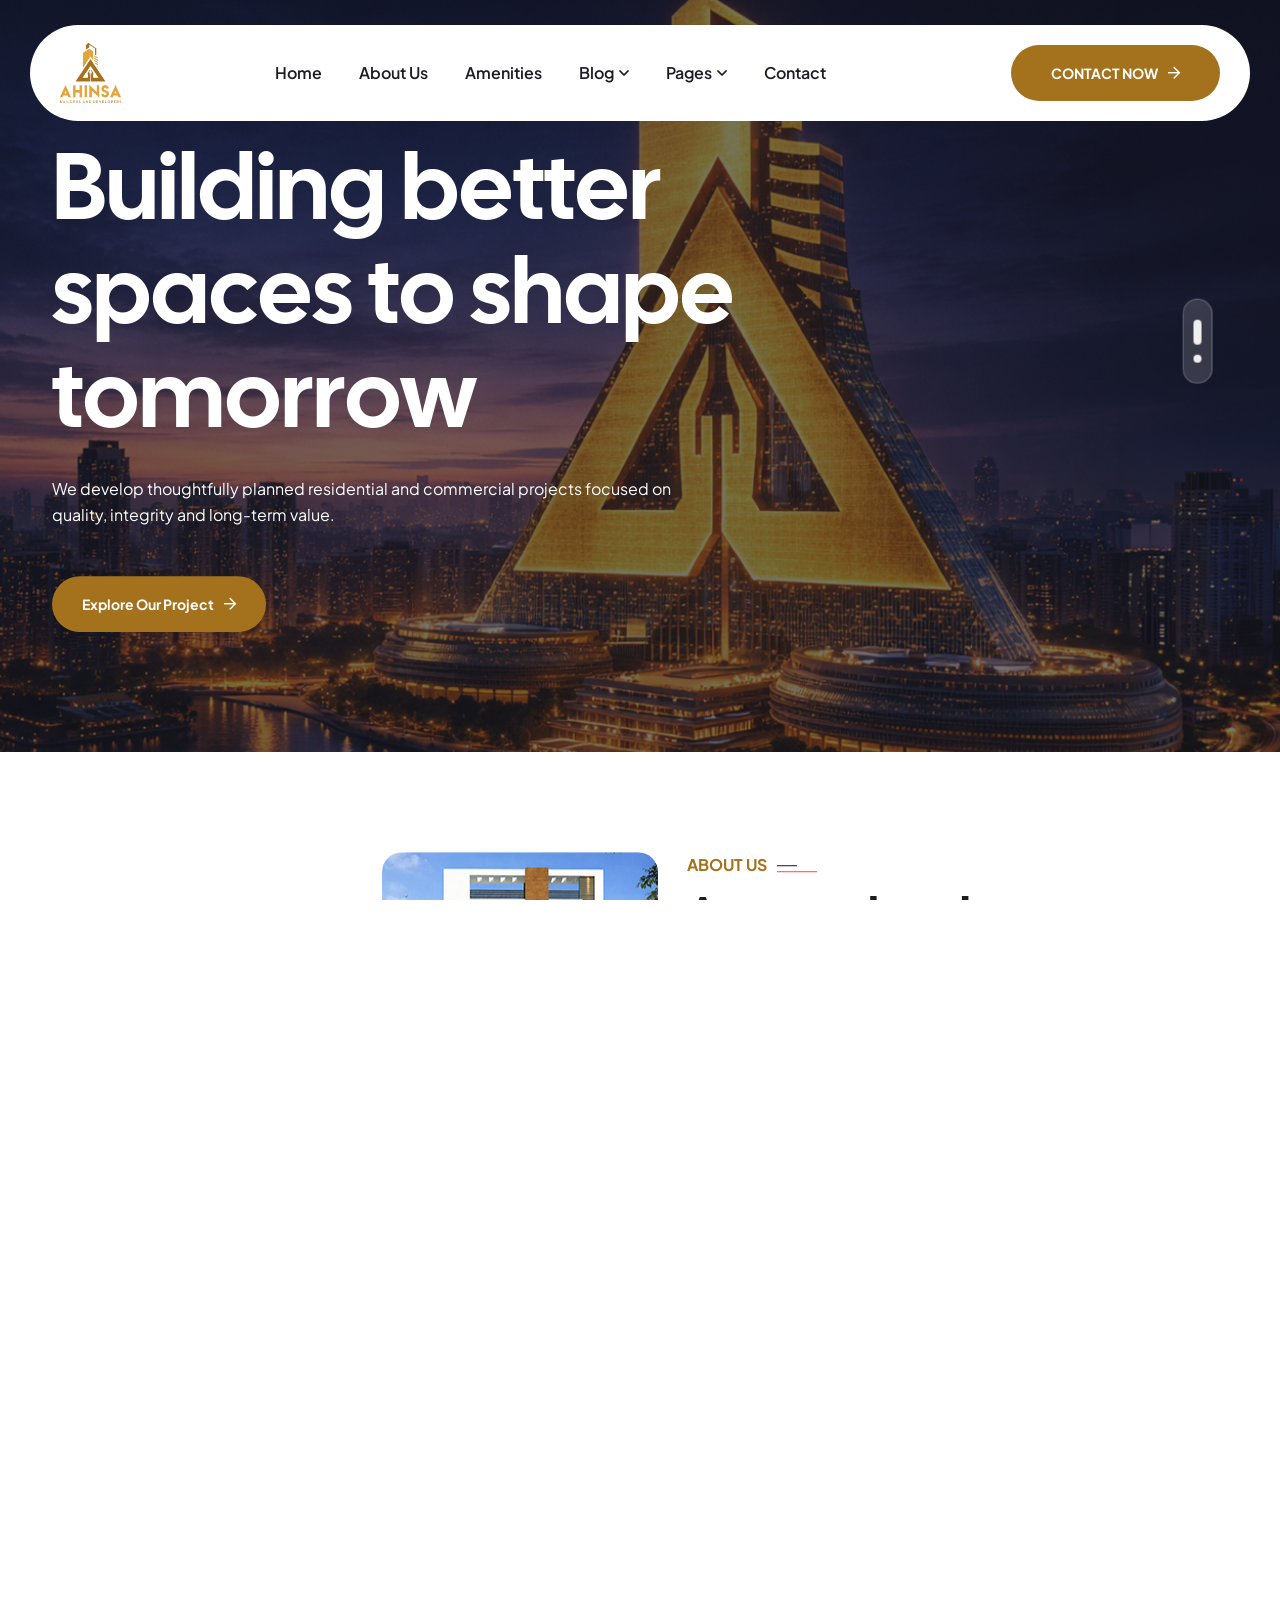
==== index.html @ d791dd1f "about page done also footer is replaced in other pages" ====
<!DOCTYPE html>
<html lang="zxx">

<head>
    <!--====== Required meta tags ======-->
    <meta charset="utf-8">
    <meta http-equiv="x-ua-compatible" content="ie=edge">
    <meta name="description" content="AI, Agency, Technology">
    <meta name="viewport" content="width=device-width, initial-scale=1, shrink-to-fit=no">
    <!--====== Title ======-->
    <title>Ahinsa -</title>
    <!--====== Favicon Icon ======-->
    <link rel="shortcut icon" href="assets/images/logo/Ahinsa-logo.png" type="image/png">
    <!--====== Google Fonts ======-->
    <link
        href="https://fonts.googleapis.com/css2?family=Cal+Sans&amp;family=Plus+Jakarta+Sans:ital,wght@0,200..800;1,200..800&amp;display=swap"
        rel="stylesheet">
    <!--====== Foc:\Users\kamble\Desktop\Rahul\Coding\My\march26\RealEstate_2\nayonacademy.com\html\renvia-html\about.htmlntAwesome css ======-->
    <link rel="stylesheet" href="assets/fonts/fontawesome/css/all.min.css">
    <!--====== Bootstrap css ======-->
    <link rel="stylesheet" href="assets/css/plugins/bootstrap.min.css">
    <!--====== Slick-popup css ======-->
    <link rel="stylesheet" href="assets/css/plugins/slick.css">
    <!--====== Magnific-popup css ======-->
    <link rel="stylesheet" href="assets/css/plugins/magnific-popup.css">
    <!--====== Aos css ======-->
    <link rel="stylesheet" href="assets/css/plugins/aos.css">
    <!--====== Default css ======-->
    <link rel="stylesheet" href="assets/css/spacings.css">
    <!--====== Default css ======-->
    <link rel="stylesheet" href="assets/css/style.css">
</head>

<body>
    <!--====== Start Preloader ======-->
    <div class="preloader">
        <div class="loading-wrapper">
            <div class="loading"></div>
            <div id="loading-icon"><img src="assets/images/logo/Ahinsa-logo.png" alt="loader"></div>
        </div>
    </div><!--====== End Preloader ======-->
    <!--====== Renvia Offcanvas Panel - known as right side panel ======-->
    <div class="renvia-offcanvas-panel d-none">
        <div class="offcanvas-panel-inner">
            <div class="panel-header d-flex justify-content-between align-items-center">
                <a href="index-2.html" class="brand-logo"><img src="assets/images/innerpage/logo/logo-main.png"
                        alt="Brand Logo"></a>
                <div class="panel-close-btn"><i class="far fa-times"></i></div>
            </div>
            <div class="offcanvas-body">
                <!-- Panel Box -->
                <div class="panel-box mb-40">
                    <h4 class="panel-widget-title mb-10">Who Ahinsa Agency?</h4>
                    <p>We turn your dream vacations into unforgettable realities. Whether you're seeking a relaxing
                        beach escape, a thrilling adventure</p>
                </div>
                <!-- Panel Box -->
                <div class="panel-box mb-40">
                    <h4 class="panel-widget-title mb-20">Popular Rent</h4>
                    <!-- Renvia Project Item -->
                    <div class="renvia-project-item mb-20">
                        <div class="project-thumbnail">
                            <img src="assets/images/offcanvas/project-img1.jpg" alt="tour image">
                            <div class="hover-content">
                                <div class="project-content">
                                    <span class="location"><i class="far fa-map-marker-alt"></i>New York, NY</span>
                                    <h4 class="title"><a href="project-details.html">Apartment Building</a></h4>
                                </div>
                            </div>
                        </div>
                    </div>
                    <!-- Renvia Project Item -->
                    <div class="renvia-project-item">
                        <div class="project-thumbnail">
                            <img src="assets/images/offcanvas/project-img2.jpg" alt="tour image">
                            <div class="hover-content">
                                <div class="project-content">
                                    <span class="location"><i class="far fa-map-marker-alt"></i>New York, NY</span>
                                    <h4 class="title"><a href="project-details.html">Commercial Space</a></h4>
                                </div>
                            </div>
                        </div>
                    </div>
                </div>
            </div>
            <!-- Panel Box -->
            <div class="panel-box">
                <h4>Newsletter</h4>
                <p class="mb-15">Get every travel news update</p>
                <form autocomplete="off">
                    <div class="form-group">
                        <input type="text" class="form_control" placeholder="Email address" name="search">
                        <button class="theme-btn style-one">Subscribe</button>
                    </div>
                </form>
            </div>
        </div>
    </div>
    <!--====== Start Overlay ======-->
    <div class="offcanvas__overlay"></div>
    <!--=== Start  Header Area  ===-->
    <header class="header-area header-one">
        <!--====  Header Navigation  ===-->
        <div class="container-fluid">
            <div class="header-navigation">
                <!--====  Primary Menu  ===-->
                <div class="primary-menu">
                    <!--====  Site Branding  ===-->
                    <div class="site-branding">
                        <a href="#" class="brand-logo"><img src="assets/images/logo/Ahinsa-logo.png" height="60px"
                                alt="Brand Logo"></a>
                    </div>
                    <!--=== Main Menu ===-->
                    <div class="theme-nav-menu">
                        <!--=== Menu Top ===-->
                        <div class="theme-menu-top d-block d-xl-none">
                            <div class="site-branding">
                                <a href="#" class="brand-logo"><img src="assets/images/logo/Ahinsa-logo.png"
                                        height="60px" alt="Brand Logo"></a>
                            </div>
                        </div>
                        <!--=== Main Menu ===-->
                        <nav class="main-menu">
                            <ul>
                                <li class="menu-item has-children"><a href="#">Home</a>
                                </li>
                                <li class="menu-item"><a href="about.html">About Us</a></li>
                                <li class="menu-item has-children"><a href="#">Amenities</a>
                                    <!-- <ul class="sub-menu">
                                        <li><a href="services.html">Our Services</a></li>
                                        <li><a href="service-details.html">Service Details</a></li>
                                    </ul> -->
                                </li>
                                <li class="menu-item has-children"><a href="#">Blog</a>
                                    <ul class="sub-menu">
                                        <li><a href="projects.html">Our Projects</a></li>
                                        <li><a href="project-details.html">Project Details</a></li>
                                    </ul>
                                </li>
                                <li class="menu-item has-children"><a href="#">Pages</a>
                                    <ul class="sub-menu">
                                        <li><a href="team.html">Our Team</a></li>
                                        <li><a href="team-details.html">Team Details</a></li>
                                        <li><a href="pricing.html">Pricing</a></li>
                                        <li><a href="faq.html">Faqs</a></li>
                                        <li><a href="404.html">404</a></li>
                                    </ul>
                                </li>
                                <li class="menu-item"><a href="contact.html">Contact</a></li>
                            </ul>
                        </nav>
                        <!--=== Nav Button ===-->
                        <div class="theme-nav-button mt-20 d-block d-md-none">
                            <a href="contact.html" class="theme-btn
                                 style-one">Contact now<i class="far fa-arrow-right"></i></a>
                        </div>
                        <!--===  Menu Bottom ===-->
                        <div class="theme-menu-bottom mt-50 d-block d-xl-none">
                            <h5>Follow Us</h5>
                            <ul class="social-link">
                                <li><a href="#"><i class="fab fa-facebook-f"></i></a></li>
                                <li><a href="#"><i class="fab fa-twitter"></i></a></li>
                                <li><a href="#"><i class="fab fa-linkedin-in"></i></a></li>
                                <li><a href="#"><i class="fab fa-youtube"></i></a></li>
                            </ul>
                        </div>
                    </div>
                    <!--=== Header Nav Right ===-->
                    <div class="nav-right-item">
                        <div class="nav-button d-none d-md-block">
                            <a href="contact.html" class="theme-btn style-one text-uppercase">Contact Now<i
                                    class="far fa-arrow-right"></i></a>
                        </div>
                        <div class="offcanvas-toggle d-none">
                            <i class="fas fa-th"></i>
                        </div>
                        <div class="navbar-toggler">
                            <span></span>
                            <span></span>
                            <span></span>
                        </div>
                    </div>
                </div>
            </div>
        </div>
    </header><!--=== End  Header Area  ===-->
    <!--======  Smooth Wrapper  ======-->
    <div id="smooth-wrapper">
        <div id="smooth-content">
            <main>
                <!--======  Start Hero Section  ======-->
                <section class="renvia-hero_one">
                    <div class="hero-dots"></div>
                    <div class="hero-slider">
                        <!-- Single Slider -->
                        <div class="single-slider">
                            <div class="image-layer bg_cover" data-src="assets/images/h1.jpeg"></div>
                            <div class="container">
                                <div class="row">
                                    <div class="col-xl-8 col-lg-10">
                                        <!-- Hero Content -->
                                        <div class="hero-content">
                                            <!-- <span class="tag-line d-none" data-aos="fade-down" data-aos-duration="2000">rehomes housing development</span> -->
                                            <h1 class="text-anm">Building better spaces to
                                                shape tomorrow</h1>
                                            <p class="mb-5 pb-0" data-aos="fade-up" data-aos-duration="2200">We develop
                                                thoughtfully planned residential and
                                                commercial projects focused on quality, integrity and long-term value.
                                            </p>
                                            <div class="renvia-button" data-aos="fade-up" data-aos-duration="2400">
                                                <a href="#" class="theme-btn style-one">Explore Our Project<i
                                                        class="far fa-arrow-right"></i></a>
                                            </div>

                                        </div>
                                    </div>
                                </div>
                            </div>
                        </div>
                        <!-- Single Slider -->
                        <div class="single-slider">
                            <div class="image-layer bg_cover" data-src="assets/images/h2.jpeg"></div>
                            <div class="container">
                                <div class="row">
                                    <div class="col-xl-8 col-lg-10">
                                        <!-- Hero Content -->
                                        <div class="hero-content">
                                            <!-- <span class="tag-line d-none" data-aos="fade-down" data-aos-duration="2000">rehomes housing development</span> -->
                                            <h1 class="text-anm">A New Landmark Rising In Kharghar</h1>
                                            <p class="mb-5 pb-0" data-aos="fade-up" data-aos-duration="2200">Ahinsa
                                                Group presents an upcoming residential development combining modern
                                                design, convenience, and future-ready urban living.</p>
                                            <div class="renvia-button" data-aos="fade-up" data-aos-duration="2400">
                                                <a href="#" class="theme-btn style-one">View All
                                                    Services<i class="far fa-arrow-right"></i></a>
                                            </div>
                                        </div>
                                    </div>
                                </div>
                            </div>
                        </div>
                    </div>
                </section><!--======  End Hero Section  ======-->
                <!--======  Start About Section  ======-->
                <section class="renvia-about_one pt-100 pb-120">
                    <div class="shape"><img src="assets/images/home-one/about/shape.png" alt="shape"></div>
                    <div class="container">
                        <div class="row justify-content-center">
                            <div class="col-xl-6 col-lg-8 col-md-11">
                                <!-- Renvia Image Box -->
                                <div class="renvia-image-box" data-aos="fade-up" data-aos-duration="1000">
                                    <div class="renvia-image image_one">
                                        <img src="assets/images/Section-2-Image-1.jpeg" alt="about image">
                                    </div>
                                    <div class="renvia-image image_two">
                                        <img src="assets/images/Section-2-Image-2.jpeg" alt="about image">
                                    </div>
                                    <div class="renvia-image image_three">
                                        <img src="assets/images/logo/experience-img.png" alt="about image">
                                    </div>
                                    <div class="renvia-ratings-box">
                                        <div class="content">
                                            <h2>4.9</h2>
                                            <div class="renvia-avatar-box">
                                                <div class="avatar-list">
                                                    <ul>
                                                        <li><img src="assets/images/home-one/gallery/avatar-img1.png"
                                                                alt="avatar image"></li>
                                                        <li><img src="assets/images/home-one/gallery/avatar-img2.png"
                                                                alt="avatar image"></li>
                                                        <li><img src="assets/images/home-one/gallery/avatar-img3.png"
                                                                alt="avatar image"></li>
                                                        <li><img src="assets/images/home-one/gallery/avatar-img4.png"
                                                                alt="avatar image"></li>
                                                    </ul>
                                                </div>
                                            </div>
                                            <div class="text">
                                                <div class="ratings">
                                                    <i class="fas fa-star"></i>
                                                    <i class="fas fa-star"></i>
                                                    <i class="fas fa-star"></i>
                                                    <i class="fas fa-star"></i>
                                                    <i class="fas fa-star"></i>
                                                </div>
                                                <h6>2k+ satisfied customers</h6>
                                            </div>
                                        </div>
                                    </div>
                                </div>
                            </div>
                            <div class="col-xl-6 col-lg-8 col-md-11">
                                <!-- Renvia Content Box -->
                                <div class="renvia-content-box mt-5 mt-xl-0">
                                    <div class="section-title">
                                        <span class="sub-title" data-aos="fade-down" data-aos-duration="1000">About
                                            Us<img src="assets/images/line2.png" alt="line"></span>
                                        <h2 class="text-anm">A trusted real estate developer
                                            delivering long-term value</h2>
                                    </div>
                                    <p data-aos="fade-up" data-aos-duration="1000">With experience across multiple
                                        regions, we focus on
                                        quality construction, transparent practices, and creating spaces
                                        that support everyday living and long-term growth.</p>
                                    <div class="renvia-features-list">
                                        <div class="row">
                                            <div class="col-md-6">
                                                <div class="renvia-iconic-left-box style-one mb-30" data-aos="fade-up"
                                                    data-aos-duration="1000">
                                                    <div class="icon">
                                                        <img src="assets/images/home-one/icon/icon1.png" alt="icon">
                                                    </div>
                                                    <div class="content">
                                                        <h5>Multi-City Project
                                                            Experience</h5>
                                                    </div>
                                                </div>
                                            </div>
                                            <div class="col-md-6">
                                                <div class="renvia-iconic-left-box style-one mb-30" data-aos="fade-up"
                                                    data-aos-duration="1200">
                                                    <div class="icon">
                                                        <img src="assets/images/home-one/icon/icon2.png" alt="icon">
                                                    </div>
                                                    <div class="content">
                                                        <h5>Trusted Development
                                                            Team</h5>
                                                    </div>
                                                </div>
                                            </div>
                                        </div>
                                    </div>
                                    <ul class="check-list style-one" data-aos="fade-up" data-aos-duration="1400">
                                        <li><img src="assets/images/home-one/gallery/icon.png" alt="icon">Expertise
                                            across residential and commercial developments</li>
                                        <li><img src="assets/images/home-one/gallery/icon.png" alt="icon">Strong track
                                            record in government and affordable housing projects</li>
                                    </ul>
                                    <h6 data-aos="fade-up" data-aos-duration="1500">We specialize in responsible
                                        development, disciplined execution,
                                        and timely project delivery.</h6>
                                    <div class="renvia-button" data-aos="fade-up" data-aos-duration="1600">
                                        <a href="about.html" class="theme-btn style-one">Know More <i
                                                class="fas fa-arrow-right"></i></a>
                                    </div>
                                </div>
                            </div>
                        </div>
                    </div>
                </section><!--======  End About Section  ======-->
                <!--======  Start Project Section Section 3  ======-->
                <section class="renvia-project_one pt-120 pb-100">
                    <div class="container">
                        <div class="row">
                            <div class="col-xl-5">
                                <!-- Renvia Content Box -->
                                <div class="renvia-content-box">
                                    <div class="section-title">
                                        <span class="sub-title">Selected Project<img src="assets/images/line2.png"
                                                alt="line"></span>
                                        <h2>Explore Our Latest<br> Residential Developments</h2>
                                    </div>
                                    <p>Thoughtfully designed spaces built with quality, planning, and long-term value
                                        for modern urban living.</p>
                                    <div class="renvia-button mt-35">
                                        <a href="projects.html" class="theme-btn style-one">View All Project <i
                                                class="far fa-arrow-right"></i></a>
                                    </div>
                                </div>
                            </div>
                            <div class="col-xl-7">
                                <!-- Renvia Projects List -->
                                <div class="renvia-proiect-list">
                                    <!-- Renvia Project Item -->
                                    <div class="renvia-project-item style-one">
                                        <div class="project-content">
                                            <div class="project-meta">
                                                <span class="location"><i class="far fa-map-marker-alt"></i>Kharghar,
                                                    Navi Mumbai</span>
                                            </div>
                                            <h4 class="title"><a href="project-details.html">Mirai One</a></h4>
                                            <p>Experience elevated living at Mirai One Kharghar with elegant 2 & 3 BHK
                                                residences designed for comfort, style, and distinction.</p>
                                            <a href="project-details.html" class="icon-btn"><i
                                                    class="far fa-arrow-right"></i></a>
                                        </div>
                                        <div class="project-thumbnail">
                                            <img src="assets/images/Section-3-Image-1.jpeg" alt="project image">
                                        </div>
                                    </div>
                                    <!-- Renvia Project Item -->
                                    <div class="renvia-project-item style-one">
                                        <div class="project-content">
                                            <div class="project-meta">
                                                <span class="location"><i class="far fa-map-marker-alt"></i>CBD Belapur,
                                                    Navi Mumbai</span>
                                            </div>
                                            <h4 class="title"><a href="project-details.html">Mount Bliss</a></h4>
                                            <p>Mount Bliss in CBD Belapur offers ultra-luxury 2, 3 & 4 BHK residences
                                                thoughtfully designed for refined living, serene views, and modern
                                                lifestyle.</p>
                                            <a href="project-details.html" class="icon-btn"><i
                                                    class="far fa-arrow-right"></i></a>
                                        </div>
                                        <div class="project-thumbnail">
                                            <img src="assets/images/Section-3-Image-2.jpeg" alt="project image">
                                        </div>
                                    </div>
                                    <!-- Renvia Project Item -->
                                    <div class="renvia-project-item style-one">
                                        <div class="project-content">
                                            <div class="project-meta">
                                                <span class="location"><i class="far fa-map-marker-alt"></i>Udaipur,
                                                    Rajasthan</span>
                                            </div>
                                            <h4 class="title"><a href="project-details.html">Hiraman Tower</a></h4>
                                            <p>Located in Udaipur, Hiraman Tower is a completed G+10 residential project
                                                offering comfortable homes designed for modern everyday living.
                                            </p>
                                            <a href="project-details.html" class="icon-btn"><i
                                                    class="far fa-arrow-right"></i></a>
                                        </div>
                                        <div class="project-thumbnail">
                                            <img src="assets/images/Section-3-Image-3.jpeg" alt="project image">
                                        </div>
                                    </div>
                                    <!-- Renvia Project Item -->
                                    <div class="renvia-project-item style-one">
                                        <div class="project-content">
                                            <div class="project-meta">
                                                <span class="location"><i class="far fa-map-marker-alt"></i>Udaipur,
                                                    Rajasthan</span>
                                            </div>
                                            <h4 class="title"><a href="project-details.html">Mega Awas Yojna</a></h4>
                                            <p>Located in Udaipur, Mega Awas Yojana offers affordable residential flats
                                                thoughtfully designed to support comfortable and practical urban living.
                                            </p>
                                            <a href="project-details.html" class="icon-btn"><i
                                                    class="far fa-arrow-right"></i></a>
                                        </div>
                                        <div class="project-thumbnail">
                                            <img src="assets/images/Section-3-Image-4.jpeg" alt="project image">
                                        </div>
                                    </div>
                                    <div class="final"></div>
                                </div>
                            </div>
                        </div>
                    </div>
                </section><!--======  End Project Section  ======-->
                <!--======  Start Feature Section  ======-->
                <section class="renvia-feature_one pt-120 pb-120">
                    <div class="container">
                        <div class="row justify-content-center">
                            <div class="col-xl-6 col-lg-10">
                                <!-- Renvia Image -->
                                <div class="renvia-image mb-5 mb-xl-0" data-aos="fade-up" data-aos-duration="1000">
                                    <img src="assets/images/Home-Section-4.jpeg" alt="feature image">
                                </div>
                            </div>
                            <div class="col-xl-6 col-lg-10">
                                <!-- Renvia Content Box -->
                                <div class="renvia-content-box">
                                    <div class="section-title">
                                        <span class="sub-title" data-aos="fade-down" data-aos-duration="1000">Core
                                            Values -<img src="assets/images/line2.png" alt="line"></span>
                                        <h2 class="text-anm">A dependable development
                                            partner for long-term growth</h2>
                                    </div>
                                    <p data-aos="fade-up" data-aos-duration="1200">Ahinsa Group works closely with
                                        landowners, authorities, consultants and
                                        partners to deliver responsible real estate developments with a strong focus on
                                        quality, compliance and long-term value</p>
                                    <div class="counter-wrap" data-aos="fade-up" data-aos-duration="1200">
                                        <div class="row">
                                            <div class="col-4">
                                                <div class="renvia-counter-item mb-20">
                                                    <div class="content">
                                                        <h3><span class="counter">2000</span><span class="symbol">+</span>
                                                        </h3>
                                                        <p>Homes Delivered</p>
                                                    </div>
                                                </div>
                                            </div>
                                            <div class="col-4">
                                                <div class="renvia-counter-item mb-20">
                                                    <div class="content">
                                                        <h3><span class="counter1">Multi-City</span><span
                                                                class="symbol"></span></h3>
                                                        <p>Project presence</p>
                                                    </div>
                                                </div>
                                            </div>
                                            <div class="col-4">
                                                <div class="renvia-counter-item mb-20">
                                                    <div class="content">
                                                        <h3><span class="counter">100</span><span class="symbol">% Focus</span>
                                                        </h3>
                                                        <p>On quality & compliance</p>
                                                    </div>
                                                </div>
                                            </div>
                                        </div>
                                    </div>
                                    <div class="button-check-wrap" data-aos="fade-up" data-aos-duration="1400">
                                        <div class="renvia-button">
                                            <a href="about.html" class="theme-btn style-one">Learn More<i
                                                    class="far fa-arrow-right"></i></a>
                                        </div>
                                        <ul class="check-list style-three">
                                            <li>Luxurious interior design and amenities</li>
                                            <li>Private balconies with stunning views</li>
                                        </ul>
                                    </div>
                                </div>
                            </div>
                        </div>
                    </div>
                </section><!--======  End Feature Section  ======-->
                <!--======  Start Testimonial Section  ======-->
                <section class="renvia-testimonial_one">
                    <div class="container-fluid">
                        <div class="row justify-content-center">
                            <div class="col-xl-6 col-lg-10">
                                <!-- Renvia Image -->
                                <div class="renvia-image mb-5 mb-xl-0" data-aos="fade-up" data-aos-duration="1000">
                                    <img src="assets/images/Homepage-Section-5-Testimonial.jpeg"
                                        alt="testimonial">
                                </div>
                            </div>
                            <div class="col-xl-6 col-lg-10">
                                <!-- Renvia Content Box -->
                                <div class="renvia-content-box bg_cover"
                                    data-src="assets/images/home-one/testimonial/testimonial-bg.jpg">
                                    <div class="section-title mb-30">
                                        <span class="sub-title" data-aos="fade-down" data-aos-duration="1000"><img
                                                src="assets/images/line1.png" alt="line">Testimonial</span>
                                        <h2 class="text-anm">Trusted by hundreds of homeowners & partners</h2>
                                    </div>
                                    <div class="testimonial-slider-wrap" data-aos="fade-up" data-aos-duration="1200">
                                        <div class="testimonial-slider">
                                            <div class="renvia-testimonial-item style-one">
                                                <div class="testimonial-content">
                                                    <div class="quote">
                                                        <img src="assets/images/home-one/testimonial/quote.png"
                                                            alt="quote">
                                                    </div>
                                                    <p>“ Ahinsa Group delivered exactly what they promised. From planning to possession, the entire process was transparent, smooth, and professionally managed.”</p>
                                                    <div class="author-thumb-item">
                                                        <div class="author-thumb">
                                                            <img src="assets/images/home-one/testimonial/author-img1.jpg"
                                                                alt="author image">
                                                        </div>
                                                        <div class="author-info">
                                                            <h5>Rahul Mehta</h5>
                                                            <span class="position">Homebuyer – Navi Mumbai</span>
                                                        </div>
                                                    </div>
                                                </div>
                                            </div>
                                            <div class="renvia-testimonial-item style-one">
                                                <div class="testimonial-content">
                                                    <div class="quote">
                                                        <img src="assets/images/home-one/testimonial/quote.png"
                                                            alt="quote">
                                                    </div>
                                                    <p>“ Ahinsa Group delivered exactly what they promised. From planning to possession, the entire process was transparent, smooth, and professionally managed.”</p>
                                                    <div class="author-thumb-item">
                                                        <div class="author-thumb">
                                                            <img src="assets/images/home-one/testimonial/author-img1.jpg"
                                                                alt="author image">
                                                        </div>
                                                        <div class="author-info">
                                                            <h5>Rahul Mehta</h5>
                                                            <span class="position">Homebuyer – Navi Mumbai</span>
                                                        </div>
                                                    </div>
                                                </div>
                                            </div>
                                        </div>
                                        <div class="testimonial-arrows"></div>
                                    </div>
                                    <div class="renvia-counter-box" data-aos="fade-up" data-aos-duration="1400">
                                        <div class="content">
                                            <h2><span class="number">2000</span><span class="symbol">+</span></h2>
                                            <p style="margin-left: 3rem;">Happy homeowners who trust Ahinsa Group for quality construction and timely delivery.</p>
                                        </div>
                                    </div>
                                </div>
                            </div>
                        </div>
                    </div>
                </section><!--======  End Testimonial Section  ======-->
            </main>
            <!--======  Start Footer  ======-->
            <footer class="main-footer footer-v1 pt-80">
                <div class="container">
                    <!--=== Footer Top ===-->
                    <div class="footer-top">
                        <div class="row align-items-center">
                            <div class="col-lg-8">
                                <div class="section-title text-white mb-55 text-center text-lg-start" data-aos="fade-up"
                                    data-aos-duration="800">
                                    <h2>Let’s Get Started on Your Project?</h2>
                                    <p>Let’s talk to us, share your dream project and we will transform it into reality
                                    </p>
                                </div>
                            </div>
                            <div class="col-lg-4">
                                <div class="renvia-button text-lg-end mb-60 text-center" data-aos="fade-up"
                                    data-aos-duration="800">
                                    <a href="contact.html" class="theme-btn style-one">Get In Touch<i
                                            class="far fa-arrow-right"></i></a>
                                </div>
                            </div>
                        </div>
                    </div>
                    <!--=== Footer Widget Area ===-->
                    <div class="footer-widget-area pt-80 pb-30">
                        <div class="row">
                            <div class="col-lg-3 col-md-6">
                                <!--=== Footer Widget ===-->
                                <div class="footer-widget footer-about-widget mb-40" data-aos="fade-up"
                                    data-aos-duration="800">
                                    <div class="widget-content">
                                        <div class="footer-logo mb-30">
                                            <a href="index-2.html"><img style="height: 150px;"
                                                    src="assets/images/logo/Ahinsa-logo.png"
                                                    alt="Brand Logo"></a>
                                        </div>
                                        <div class="social-box">
                                            <a href="#"><i class="fab fa-facebook-f"></i></a>
                                            <a href="#"><i class="fab fa-twitter"></i></a>
                                            <a href="#"><i class="fab fa-linkedin-in"></i></a>
                                            <a href="#"><i class="fab fa-youtube"></i></a>
                                        </div>
                                    </div>
                                </div>
                            </div>
                            <div class="col-lg-3 col-md-6">
                                <!--=== Footer Widget ===-->
                                <div class="footer-widget footer-nav-widget mb-40 ms-0 ms-lg-5" data-aos="fade-up"
                                    data-aos-duration="1000">
                                    <div class="widget-content">
                                        <h4 class="widget-title">Quick Links</h4>
                                        <div class="line-wrap"><span></span><span></span><span></span></div>
                                        <ul class="widget-nav">
                                            <li><a href="about.html">About Us</a></li>
                                            <li><a href="about.html">Why Choose Us</a></li>
                                            <li><a href="#">Our Team</a></li>
                                            <li><a href="projects.html">Solutions</a></li>
                                            <li><a href="contact.html">Contact</a></li>
                                        </ul>
                                    </div>
                                </div>
                            </div>
                            <div class="col-lg-3 col-md-6">
                                <!--=== Footer Widget ===-->
                                <div class="footer-widget footer-nav-widget mb-40" data-aos="fade-up"
                                    data-aos-duration="1200">
                                    <div class="widget-content">
                                        <h4 class="widget-title">Our Services</h4>
                                        <div class="line-wrap"><span></span><span></span><span></span></div>
                                        <ul class="widget-nav">
                                            <li><a href="projects.html">Our Project</a></li>
                                            <li><a href="#">News & Updates</a></li>
                                            <li><a href="#">Terms & Conditions</a></li>
                                            <li><a href="contact.html">Support Centre</a></li>
                                            <li><a href="contact.html">Contact</a></li>
                                        </ul>
                                    </div>
                                </div>
                            </div>
                            <div class="col-lg-3 col-md-6">
                                <!--=== Footer Widget ===-->
                                <div class="footer-widget footer-newsletter-widget mb-40" data-aos="fade-up"
                                    data-aos-duration="1400">
                                    <div class="widget-content">
                                        <h4 class="widget-title">Newsletter</h4>
                                        <div class="line-wrap"><span></span><span></span><span></span></div>
                                        <p>Subscribe to Our Newsletter. Regular inspection and feedback mechanisms</p>
                                        <form>
                                            <div class="form-group">
                                                <input type="email" class="form_control" placeholder="Enter your email"
                                                    name="email">
                                                <button class="submit-btn"><i class="far fa-paper-plane"></i></button>
                                            </div>
                                        </form>
                                    </div>
                                </div>
                            </div>
                        </div>
                    </div>
                    <!--=== Copyright Area ===-->
                    <div class="copyright-area">
                        <div class="row">
                            <div class="col-lg-6">
                                <!--=== Copyright Text ===-->
                                <div class="copyright-text text-lg-start text-center">
                                    <p>&copy;All Copyright 2025 by Ahinsa</p>
                                </div>
                            </div>
                            <div class="col-lg-6">
                                <!--=== Copyright link ===-->
                                <div class="copyright-link text-lg-end text-center">
                                    <a href="#">Terms & Conditions</a>
                                    <a href="#">Privacy Policy</a>
                                </div>
                            </div>
                        </div>
                    </div>
                </div>
            </footer><!--======  End Footer  ======-->
        </div>
    </div>
    <!--====== Jquery js ======-->
    <script src="assets/js/plugins/jquery-3.7.1.min.js"></script>
    <!--====== Bootstrap js ======-->
    <script src="assets/js/plugins/popper.min.js"></script>
    <!--====== Bootstrap js ======-->
    <script src="assets/js/plugins/bootstrap.min.js"></script>
    <!--====== Gsap Js ======-->
    <script src="assets/js/plugins/gsap/gsap.min.js"></script>
    <script src="assets/js/plugins/gsap/SplitText.min.js"></script>
    <script src="assets/js/plugins/gsap/ScrollSmoother.min.js"></script>
    <script src="assets/js/plugins/gsap/ScrollTrigger.min.js"></script>
    <!--====== Slick js ======-->
    <script src="assets/js/plugins/slick.min.js"></script>
    <!--====== Magnific js ======-->
    <script src="assets/js/plugins/jquery.magnific-popup.min.js"></script>
    <!--====== Waypoint js ======-->
    <script src="assets/js/plugins/jquery.waypoints.js"></script>
    <!--====== CounterUp js ======-->
    <script src="assets/js/plugins/jquery.counterup.min.js"></script>
    <!--====== Aos js ======-->
    <script src="assets/js/plugins/aos.js"></script>
    <!--====== Common js ======-->
    <script src="assets/js/theme.js"></script>
</body>

</html>
---- assets/css/spacings.css ----
/*---------------------------------------
    - Margin & Padding
-----------------------------------------*/
/*-- Margin Top --*/
.mt-5 {
  margin-top: 5px; }

.mt-10 {
  margin-top: 10px; }

.mt-15 {
  margin-top: 15px; }

.mt-20 {
  margin-top: 20px; }

.mt-25 {
  margin-top: 25px; }

.mt-30 {
  margin-top: 30px; }

.mt-35 {
  margin-top: 35px; }

.mt-40 {
  margin-top: 40px; }

.mt-45 {
  margin-top: 45px; }

.mt-50 {
  margin-top: 50px; }

.mt-55 {
  margin-top: 55px; }

.mt-60 {
  margin-top: 60px; }

.mt-65 {
  margin-top: 65px; }

.mt-70 {
  margin-top: 70px; }

.mt-75 {
  margin-top: 75px; }

.mt-80 {
  margin-top: 80px; }

.mt-85 {
  margin-top: 85px; }

.mt-90 {
  margin-top: 90px; }

.mt-95 {
  margin-top: 95px; }

.mt-100 {
  margin-top: 100px; }

.mt-105 {
  margin-top: 105px; }

.mt-110 {
  margin-top: 110px; }

.mt-115 {
  margin-top: 115px; }

.mt-120 {
  margin-top: 120px; }

.mt-125 {
  margin-top: 125px; }

.mt-130 {
  margin-top: 130px; }

.mt-135 {
  margin-top: 135px; }

.mt-140 {
  margin-top: 140px; }

.mt-145 {
  margin-top: 145px; }

.mt-150 {
  margin-top: 150px; }

.mt-155 {
  margin-top: 155px; }

.mt-160 {
  margin-top: 160px; }

.mt-165 {
  margin-top: 165px; }

.mt-170 {
  margin-top: 170px; }

.mt-175 {
  margin-top: 175px; }

.mt-180 {
  margin-top: 180px; }

.mt-185 {
  margin-top: 185px; }

.mt-190 {
  margin-top: 190px; }

.mt-195 {
  margin-top: 195px; }

.mt-200 {
  margin-top: 200px; }

.mt-205{
  margin-top: 205px;
}
.mt-210{
  margin-top: 210px;
}
.mt-215{
  margin-top: 215px;
}
.mt-220{
  margin-top: 220px;
}
.mt-225{
  margin-top: 225px;
}
.mt-230{
  margin-top: 230px;
}
.mt-235{
  margin-top: 235px;
}
.mt-240{
  margin-top: 240px;
}
.mt-245{
  margin-top: 245px;
}
.mt-250{
  margin-top: 250px;
}
.mt-255{
  margin-top: 255px;
}
.mt-260{
  margin-top: 260px;
}
.mt-265{
  margin-top: 265px;
}
.mt-270{
  margin-top: 270px;
}
.mt-275{
  margin-top: 275px;
}
.mt-280{
  margin-top: 280px;
}
.mt-285{
  margin-top: 285px;
}
.mt-290{
  margin-top: 290px;
}
.mt-295{
  margin-top: 295px;
}
.mt-300{
  margin-top: 300px;
}
/*-- Margin Bottom --*/
.mb-5 {
  margin-bottom: 5px; }

.mb-10 {
  margin-bottom: 10px; }

.mb-15 {
  margin-bottom: 15px; }

.mb-20 {
  margin-bottom: 20px; }

.mb-25 {
  margin-bottom: 25px; }

.mb-30 {
  margin-bottom: 30px; }

.mb-35 {
  margin-bottom: 35px; }

.mb-40 {
  margin-bottom: 40px; }

.mb-45 {
  margin-bottom: 45px; }

.mb-50 {
  margin-bottom: 50px; }

.mb-55 {
  margin-bottom: 55px; }

.mb-60 {
  margin-bottom: 60px; }

.mb-65 {
  margin-bottom: 65px; }

.mb-70 {
  margin-bottom: 70px; }

.mb-75 {
  margin-bottom: 75px; }

.mb-80 {
  margin-bottom: 80px; }

.mb-85 {
  margin-bottom: 85px; }

.mb-90 {
  margin-bottom: 90px; }

.mb-95 {
  margin-bottom: 95px; }

.mb-100 {
  margin-bottom: 100px; }

.mb-105 {
  margin-bottom: 105px; }

.mb-110 {
  margin-bottom: 110px; }

.mb-115 {
  margin-bottom: 115px; }

.mb-120 {
  margin-bottom: 120px; }

.mb-125 {
  margin-bottom: 125px; }

.mb-130 {
  margin-bottom: 130px; }

.mb-135 {
  margin-bottom: 135px; }

.mb-140 {
  margin-bottom: 140px; }

.mb-145 {
  margin-bottom: 145px; }

.mb-150 {
  margin-bottom: 150px; }

.mb-155 {
  margin-bottom: 155px; }

.mb-160 {
  margin-bottom: 160px; }

.mb-165 {
  margin-bottom: 165px; }

.mb-170 {
  margin-bottom: 170px; }

.mb-175 {
  margin-bottom: 175px; }

.mb-180 {
  margin-bottom: 180px; }

.mb-185 {
  margin-bottom: 185px; }

.mb-190 {
  margin-bottom: 190px; }

.mb-195 {
  margin-bottom: 195px; }

.mb-200 {
  margin-bottom: 200px; }

.mb-205 {
  margin-bottom: 205px; }

.mb-210 {
  margin-bottom: 210px; }

.mb-215 {
  margin-bottom: 215px; }

.mb-220 {
  margin-bottom: 220px; }

.mb-225 {
  margin-bottom: 225px; }

.mb-230 {
  margin-bottom: 230px; }

.mb-235 {
  margin-bottom: 235px; }

.mb-240 {
  margin-bottom: 240px; }

.mb-245 {
  margin-bottom: 245px; }

.mb-250 {
  margin-bottom: 250px; }

.mb-255 {
  margin-bottom: 255px; }

.mb-260 {
  margin-bottom: 260px; }

.mb-265 {
  margin-bottom: 265px; }

.mb-270 {
  margin-bottom: 270px; }

.mb-275 {
  margin-bottom: 275px; }

.mb-280 {
  margin-bottom: 280px; }

.mb-285 {
  margin-bottom: 285px; }

.mb-290 {
  margin-bottom: 290px; }

.mb-295 {
  margin-bottom: 295px; }

.mb-300 {
  margin-bottom: 300px; }

/*-- Padding Top --*/
.pt-5 {
  padding-top: 5px; }

.pt-10 {
  padding-top: 10px; }

.pt-15 {
  padding-top: 15px; }

.pt-20 {
  padding-top: 20px; }

.pt-25 {
  padding-top: 25px; }

.pt-30 {
  padding-top: 30px; }

.pt-35 {
  padding-top: 35px; }

.pt-40 {
  padding-top: 40px; }

.pt-45 {
  padding-top: 45px; }

.pt-50 {
  padding-top: 50px; }

.pt-55 {
  padding-top: 55px; }

.pt-60 {
  padding-top: 60px; }

.pt-65 {
  padding-top: 65px; }

.pt-70 {
  padding-top: 70px; }

.pt-75 {
  padding-top: 75px; }

.pt-80 {
  padding-top: 80px; }

.pt-85 {
  padding-top: 85px; }

.pt-90 {
  padding-top: 90px; }

.pt-95 {
  padding-top: 95px; }

.pt-100 {
  padding-top: 100px; }

.pt-105 {
  padding-top: 105px; }

.pt-110 {
  padding-top: 110px; }

.pt-115 {
  padding-top: 115px; }

.pt-120 {
  padding-top: 120px; }

.pt-125 {
  padding-top: 125px; }

.pt-130 {
  padding-top: 130px; }

.pt-135 {
  padding-top: 135px; }

.pt-140 {
  padding-top: 140px; }

.pt-145 {
  padding-top: 145px; }

.pt-150 {
  padding-top: 150px; }

.pt-155 {
  padding-top: 155px; }

.pt-160 {
  padding-top: 160px; }

.pt-165 {
  padding-top: 165px; }

.pt-170 {
  padding-top: 170px; }

.pt-175 {
  padding-top: 175px; }

.pt-180 {
  padding-top: 180px; }

.pt-185 {
  padding-top: 185px; }

.pt-190 {
  padding-top: 190px; }

.pt-195 {
  padding-top: 195px; }

.pt-200 {
  padding-top: 200px; }

.pt-205 {
  padding-top: 205px; }

.pt-210 {
  padding-top: 210px; }

.pt-215 {
  padding-top: 215px; }

.pt-220 {
  padding-top: 220px; }

.pt-225 {
  padding-top: 225px; }

.pt-230 {
  padding-top: 230px; }

.pt-235 {
  padding-top: 235px; }

.pt-240 {
  padding-top: 240px; }

.pt-245 {
  padding-top: 245px; }

.pt-250 {
  padding-top: 250px; }

.pt-255 {
  padding-top: 255px; }

.pt-260 {
  padding-top: 260px; }

.pt-265 {
  padding-top: 265px; }

.pt-270 {
  padding-top: 270px; }

.pt-275 {
  padding-top: 275px; }

.pt-280 {
  padding-top: 280px; }

.pt-285 {
  padding-top: 285px; }

.pt-290 {
  padding-top: 290px; }

.pt-295 {
  padding-top: 295px; }

.pt-300 {
  padding-top: 300px; }


/*-- Padding Bottom --*/
.pb-5 {
  padding-bottom: 5px; }

.pb-10 {
  padding-bottom: 10px; }

.pb-15 {
  padding-bottom: 15px; }

.pb-20 {
  padding-bottom: 20px; }

.pb-25 {
  padding-bottom: 25px; }

.pb-30 {
  padding-bottom: 30px; }

.pb-35 {
  padding-bottom: 35px; }

.pb-40 {
  padding-bottom: 40px; }

.pb-45 {
  padding-bottom: 45px; }

.pb-50 {
  padding-bottom: 50px; }

.pb-55 {
  padding-bottom: 55px; }

.pb-60 {
  padding-bottom: 60px; }

.pb-65 {
  padding-bottom: 65px; }

.pb-70 {
  padding-bottom: 70px; }

.pb-75 {
  padding-bottom: 75px; }

.pb-80 {
  padding-bottom: 80px; }

.pb-85 {
  padding-bottom: 85px; }

.pb-90 {
  padding-bottom: 90px; }

.pb-95 {
  padding-bottom: 95px; }

.pb-100 {
  padding-bottom: 100px; }

.pb-105 {
  padding-bottom: 105px; }

.pb-110 {
  padding-bottom: 110px; }

.pb-115 {
  padding-bottom: 115px; }

.pb-120 {
  padding-bottom: 120px; }

.pb-125 {
  padding-bottom: 125px; }

.pb-130 {
  padding-bottom: 130px; 
}


.pb-135 {
  padding-bottom: 135px; }

.pb-140 {
  padding-bottom: 140px; }

.pb-145 {
  padding-bottom: 145px; }

.pb-150 {
  padding-bottom: 150px; }

.pb-155 {
  padding-bottom: 155px; }

.pb-160 {
  padding-bottom: 160px; }

.pb-165 {
  padding-bottom: 165px; }

.pb-170 {
  padding-bottom: 170px; }

.pb-175 {
  padding-bottom: 175px; }

.pb-180 {
  padding-bottom: 180px; }

.pb-185 {
  padding-bottom: 185px; }

.pb-190 {
  padding-bottom: 190px; }

.pb-195 {
  padding-bottom: 195px; }

.pb-200 {
  padding-bottom: 200px; }

.pb-205 {
  padding-bottom: 205px; }

.pb-210 {
  padding-bottom: 210px; }

.pb-215 {
  padding-bottom: 215px; }

.pb-220 {
  padding-bottom: 220px; }

.pb-225 {
  padding-bottom: 225px; }

.pb-230 {
  padding-bottom: 230px; }

.pb-235 {
  padding-bottom: 235px; }

.pb-240 {
  padding-bottom: 240px; }

.pb-245 {
  padding-bottom: 245px; }

.pb-250 {
  padding-bottom: 250px; }

.pb-255 {
  padding-bottom: 255px; }

.pb-260 {
  padding-bottom: 260px; }

.pb-265 {
  padding-bottom: 265px; }

.pb-270 {
  padding-bottom: 270px; }

.pb-275 {
  padding-bottom: 275px; }

.pb-280 {
  padding-bottom: 280px; }

.pb-285 {
  padding-bottom: 285px; }

.pb-290 {
  padding-bottom: 290px; }

.pb-295 {
  padding-bottom: 295px; }

.pb-300 {
  padding-bottom: 300px; }
---- assets/css/style.css ----
@charset "UTF-8";
/*----------------------------------------------------------------------------------- 

Template Name: Renvia – Real Estate Group HTML5 Template
URI: https://nayonacademy.com/
Description: Renvia is a premium, modern and feature-rich Real Estate HTML5 Template designed for property agencies, real estate companies, builders, architects, residential & commercial listing platforms. It delivers a clean UI, elegant layout structure, powerful features, and smooth user experience to help you showcase properties professionally and convert more clients.
Author: Themeservices
Author URI: https://themeforest.net/user/themeservices
Version: 1.0 


------------------------------------------------------
   CSS INDEX
-----------------------------------------------------

    # Components
        # Base CSS
        # Common CSS
        # Preloader CSS
        # Offcanvas CSS
        # Animation CSS
        # Button CSS
    # Sections
       # Header CSS
       # Hero Section CSS
       # About Section CSS
       # Features Section CSS
       # Service Section CSS
       # Counter Section CSS
       # Project Section CSS
       # Pricing Section CSS
       # Faq Section CSS
       # Testimonial Section CSS
       # Company Section CSS
       # CTA Section CSS
       # Contact Section CSS
       # Error Section CSS
       # Footer CSS
-------------------------------------------------------    */
/*---- 

====================
1. Base CSS
    # base  CSS
====================

----*/
/* Base CSS */
:root {
  --primary-color: #a4721d;
  --heading-color: #1C1C25;
  --primary-black-color: #1C1C25;
  --gray-color: #F7F5EF;
  --white-color: #ffffff;
  --text-color: #797E88;
  --border-color: #D8DDE1;
  --heading-font: "Cal Sans", sans-serif;
  --body-font: "Plus Jakarta Sans", sans-serif;
}

html {
  font-size: 100%;
}

* {
  margin: 0;
  padding: 0;
  -webkit-box-sizing: border-box;
  box-sizing: border-box;
}

a {
  color: inherit;
  text-decoration: none;
  -webkit-transition: all 0.3s ease-out 0s;
  transition: all 0.3s ease-out 0s;
}
a:hover, a:focus {
  color: inherit;
  text-decoration: none;
}

a:focus,
input:focus,
textarea:focus,
button:focus {
  text-decoration: none;
  outline: none;
}

i,
span,
a {
  display: inline-block;
}

h1,
h2,
h3,
h4,
h5,
h6 {
  font-weight: 400;
  margin: 0px;
  color: var(--heading-color);
  font-family: var(--heading-font);
}

h1 {
  font-size: 65px;
  line-height: 1.15em;
}

h2 {
  font-size: 46px;
  line-height: 1.25em;
}

h3 {
  font-size: 30px;
  line-height: 1.33em;
}

h4 {
  font-size: 24px;
  line-height: 1.3em;
}

h5 {
  font-size: 18px;
  line-height: 1.1;
}

h6 {
  font-size: 16px;
  line-height: 28px;
}

ul, ol {
  margin: 0px;
  padding: 0px;
  list-style-type: none;
}

p {
  margin: 0px;
}

input, textarea {
  display: inherit;
}

button {
  border: none;
}

label {
  margin-bottom: 0;
}

iframe {
  width: 100%;
  border: none;
  display: inherit;
}

img {
  max-width: 100%;
}

body {
  font-weight: normal;
  font-style: normal;
  font-weight: 400;
  color: var(--text-color);
  font-family: var(--body-font);
  font-size: 16px;
  line-height: 26px;
  overflow-x: hidden;
}

main {
  display: inline-block;
  width: 100%;
}

/*===== Scrollbar =====*/
::-webkit-scrollbar {
  width: 5px;
}

::-webkit-scrollbar-track {
  background: #abafb9;
}

::-webkit-scrollbar-thumb {
  background-color: #13172b;
}

.home-one main {
  margin-top: 157px;
}
@media (max-width: 767.98px) {
  .home-one main {
    margin-top: 130px;
  }
}

/*---- 

====================
01. Base CSS
    # Common CSS
====================

----*/
@media (min-width: 1451px) {
  .container {
    max-width: 1314px;
  }
}
@media (min-width: 1200px) and (max-width: 1450px) {
  .container {
    max-width: 1200px;
  }
}
#smooth-wrapper {
  z-index: 1;
}

.p-r {
  position: relative;
}

.bg_cover {
  background-repeat: no-repeat;
  background-size: cover;
  background-position: 100% 100%;
}

.font-200 {
  font-weight: 200;
}

.form-group {
  position: relative;
}

label {
  margin-bottom: 0;
}

.form_control {
  width: 100%;
}

.text-white p,
.text-white h6,
.text-white h5,
.text-white h4,
.text-white h3,
.text-white h2, .text-white h1 {
  color: var(--white-color);
}

.gray-bg {
  background-color: var(--gray-color);
}

/* Section Title */
.sub-title {
  font-size: 16px;
  line-height: 1;
  font-family: var(--body-font);
  color: var(--primary-color);
  font-weight: 700;
  text-transform: uppercase;
  display: -webkit-inline-box;
  display: -ms-inline-flexbox;
  display: inline-flex;
  -webkit-box-align: end;
      -ms-flex-align: end;
          align-items: flex-end;
  line-height: 14px;
  gap: 10px;
}
@media (max-width: 767.98px) {
  .sub-title {
    font-size: 16px;
  }
}

.section-title .sub-title {
  color: var(--primary-color);
  margin-bottom: 12px;
}
.section-title h2 {
  font-size: 46px;
  margin-bottom: 20px;
}
@media (max-width: 1650px) {
  .section-title h2 {
    font-size: 48px;
  }
}
@media screen and (max-width: 1199.98px) {
  .section-title h2 {
    font-size: 40px;
    line-height: 55px;
  }
}
@media (max-width: 575.98px) {
  .section-title h2 {
    font-size: 26px;
    line-height: 1.4em;
  }
}

.text-white .sub-title {
  color: var(--primary-color);
}
.text-white .sub-title:after {
  background-color: var(--primary-color);
}

/* Check List */
.check-list li {
  position: relative;
  font-weight: 500;
  color: var(--heading-color);
  display: -webkit-box;
  display: -ms-flexbox;
  display: flex;
  -webkit-box-align: center;
      -ms-flex-align: center;
          align-items: center;
}
.check-list li:not(:last-child) {
  margin-bottom: 15px;
}
.check-list.style-one i {
  margin-right: 10px;
  color: var(--primary-color);
}
.check-list.style-one img {
  margin-right: 10px;
}
.check-list.style-two li i {
  -webkit-box-flex: 0;
      -ms-flex: 0 0 auto;
          flex: 0 0 auto;
  width: 20px;
  height: 20px;
  border-radius: 50%;
  background-color: var(--primary-color);
  color: var(--white-color);
  font-size: 10px;
  margin-right: 10px;
  color: var(--white-color);
  display: -webkit-box;
  display: -ms-flexbox;
  display: flex;
  -webkit-box-align: center;
      -ms-flex-align: center;
          align-items: center;
  -webkit-box-pack: center;
      -ms-flex-pack: center;
          justify-content: center;
}
.check-list.style-three li {
  padding-left: 15px;
}
.check-list.style-three li:before {
  position: absolute;
  top: 10px;
  left: 0;
  content: "";
  width: 5px;
  height: 5px;
  border-radius: 50%;
  background-color: var(--primary-color);
}

/* Floating Animation */
.animate-float-bob-x {
  -webkit-animation-name: float-bob-x;
          animation-name: float-bob-x;
  -webkit-animation-duration: 2s;
          animation-duration: 2s;
  -webkit-animation-iteration-count: infinite;
          animation-iteration-count: infinite;
  -webkit-animation-timing-function: linear;
          animation-timing-function: linear;
}

.animate-float-bob-y {
  -webkit-animation-name: float-bob-y;
          animation-name: float-bob-y;
  -webkit-animation-duration: 2s;
          animation-duration: 2s;
  -webkit-animation-iteration-count: infinite;
          animation-iteration-count: infinite;
  -webkit-animation-timing-function: linear;
          animation-timing-function: linear;
}

/* Rotate360 */
.rotate360 {
  -webkit-animation: spin 7s linear infinite;
  animation: spin 7s linear infinite;
}

/* ZoomInOut */
.zoomInOut {
  -webkit-animation: zoomInOut 6s linear infinite;
          animation: zoomInOut 6s linear infinite;
}

/* Ratings */
.ratings i {
  color: #FF6633;
}

/* Pagination */
.theme-pagination ul li {
  display: inline-block;
  margin-left: 2.5px;
  margin-right: 2.5px;
}
.theme-pagination ul li a {
  width: 50px;
  height: 50px;
  border: 1px solid var(--border-color);
  display: -webkit-box;
  display: -ms-flexbox;
  display: flex;
  -webkit-box-align: center;
      -ms-flex-align: center;
          align-items: center;
  -webkit-box-pack: center;
      -ms-flex-pack: center;
          justify-content: center;
  font-weight: 700;
  color: var(--heading-color);
  border-radius: 50%;
}
.theme-pagination ul li a:hover {
  background-color: var(--primary-color);
  color: var(--white-color);
  border-color: transparent;
}

/* Preloader CSS */
.preloader {
  bottom: 0;
  height: 100%;
  left: 0;
  position: fixed;
  right: 0;
  top: 0;
  width: 100%;
  z-index: 99999;
  display: -webkit-box;
  display: -ms-flexbox;
  display: flex;
  -webkit-box-align: center;
      -ms-flex-align: center;
          align-items: center;
  -webkit-box-pack: center;
      -ms-flex-pack: center;
          justify-content: center;
  background-color: var(--white-color);
}
.preloader .loading, .preloader .loading-wrapper {
  height: 100px;
  position: relative;
  width: 100px;
  border-radius: 100%;
}
.preloader .loading-wrapper {
  margin: 40px auto;
}
.preloader .loading-wrapper .loading {
  border: 1px solid transparent;
  border-color: transparent var(--primary-black-color) transparent var(--primary-black-color);
  -webkit-animation: rotate-loading 1.5s linear 0s infinite normal;
          animation: rotate-loading 1.5s linear 0s infinite normal;
  -webkit-transform-origin: 50% 50%;
          transform-origin: 50% 50%;
  -webkit-transition: all 0.5s ease-in-out;
  transition: all 0.5s ease-in-out;
}
.preloader .loading-wrapper #loading-icon {
  position: absolute;
  top: 50%;
  left: 50%;
  -webkit-transform: translate(-50%, -50%);
          transform: translate(-50%, -50%);
}
.preloader .loading-wrapper #loading-icon img {
  width: 40px;
}

@-webkit-keyframes rotate-loading {
  0% {
    -webkit-transform: rotate(0deg);
            transform: rotate(0deg);
  }
  100% {
    -webkit-transform: rotate(360deg);
            transform: rotate(360deg);
  }
}

@keyframes rotate-loading {
  0% {
    -webkit-transform: rotate(0deg);
            transform: rotate(0deg);
  }
  100% {
    -webkit-transform: rotate(360deg);
            transform: rotate(360deg);
  }
}
/* Offcanvas Overlay */
.offcanvas__overlay {
  position: fixed;
  height: 100%;
  width: 100%;
  background: #151515;
  z-index: 1000;
  top: 0;
  opacity: 0;
  visibility: hidden;
  right: 0;
  -webkit-transition: all 0.3s;
  transition: all 0.3s;
}
.offcanvas__overlay.overlay-open {
  opacity: 0.8;
  visibility: visible;
}

.renvia-offcanvas-panel {
  position: fixed;
  right: 0;
  top: 0;
  display: -webkit-box;
  display: -ms-flexbox;
  display: flex;
  -webkit-box-pack: end;
      -ms-flex-pack: end;
          justify-content: flex-end;
  max-width: 350px;
  height: 100%;
  padding: 20px;
  overflow-y: scroll;
  overflow-x: hidden;
  margin-right: -350px;
  opacity: 0;
  visibility: hidden;
  background-color: var(--white-color);
  z-index: 999999;
  -webkit-transition: all 0.3s;
  transition: all 0.3s;
}
.renvia-offcanvas-panel.panel-on {
  visibility: visible;
  opacity: 1;
  margin-right: 0;
}
.renvia-offcanvas-panel .panel-header {
  padding-bottom: 20px;
  border-bottom: 1px solid var(--border-color);
  margin-bottom: 40px;
}
.renvia-offcanvas-panel .panel-header .brand-logo {
  max-width: 150px;
}
.renvia-offcanvas-panel .panel-header .panel-close-btn {
  width: 30px;
  height: 30px;
  border-radius: 50%;
  display: -webkit-box;
  display: -ms-flexbox;
  display: flex;
  -webkit-box-align: center;
      -ms-flex-align: center;
          align-items: center;
  -webkit-box-pack: center;
      -ms-flex-pack: center;
          justify-content: center;
  color: var(--white-color);
  background-color: var(--primary-color);
  cursor: pointer;
}
.renvia-offcanvas-panel .panel-box .renvia-project-item .project-thumbnail {
  position: relative;
  overflow: hidden;
  border-radius: 10px;
}
.renvia-offcanvas-panel .panel-box .renvia-project-item .project-thumbnail .hover-content {
  position: absolute;
  top: 0;
  left: 0;
  width: 100%;
  height: 100%;
  background-color: rgba(0, 0, 0, 0.7);
  border-radius: 10px;
  display: -webkit-box;
  display: -ms-flexbox;
  display: flex;
  -webkit-box-align: end;
      -ms-flex-align: end;
          align-items: flex-end;
  padding: 20px;
}
.renvia-offcanvas-panel .panel-box .renvia-project-item .project-thumbnail .project-content .location {
  color: var(--white-color);
  margin-bottom: 10px;
}
.renvia-offcanvas-panel .panel-box .renvia-project-item .project-thumbnail .project-content .location i {
  color: var(--primary-color);
  margin-right: 8px;
}
.renvia-offcanvas-panel .panel-box .renvia-project-item .project-thumbnail .project-content .title {
  color: var(--white-color);
  font-size: 22px;
}
.renvia-offcanvas-panel .panel-box form {
  padding-bottom: 20px;
}
.renvia-offcanvas-panel .panel-box .form_control {
  border-radius: 28px;
  border: 1px solid var(--border-color);
  padding: 12px 170px 12px 25px;
}
.renvia-offcanvas-panel .panel-box .theme-btn {
  position: absolute;
  right: 5px;
  top: 5px;
}
.renvia-offcanvas-panel .panel-box .theme-btn.style-one {
  padding: 11px 20px;
}

@-webkit-keyframes playpopup {
  0% {
    -webkit-transform: scale(1);
            transform: scale(1);
    opacity: 0.6;
  }
  50% {
    -webkit-transform: scale(1.5);
            transform: scale(1.5);
    opacity: 0.3;
  }
  100% {
    -webkit-transform: scale(2);
            transform: scale(2);
    opacity: 0;
  }
}

@keyframes playpopup {
  0% {
    -webkit-transform: scale(1);
            transform: scale(1);
    opacity: 0.6;
  }
  50% {
    -webkit-transform: scale(1.5);
            transform: scale(1.5);
    opacity: 0.3;
  }
  100% {
    -webkit-transform: scale(2);
            transform: scale(2);
    opacity: 0;
  }
}
@-webkit-keyframes marquee {
  100% {
    -webkit-transform: translate(-100%, 0);
    transform: translate(-100%, 0);
  }
}
@keyframes marquee {
  100% {
    -webkit-transform: translate(-100%, 0);
    transform: translate(-100%, 0);
  }
}
@-webkit-keyframes marquee_right {
  from {
    -webkit-transform: translate3d(-100%, 0, 0);
    transform: translate3d(-100%, 0, 0);
  }
  to {
    -webkit-transform: translate3d(0, 0, 0);
    transform: translate3d(0, 0, 0);
  }
}
@keyframes marquee_right {
  from {
    -webkit-transform: translate3d(-100%, 0, 0);
    transform: translate3d(-100%, 0, 0);
  }
  to {
    -webkit-transform: translate3d(0, 0, 0);
    transform: translate3d(0, 0, 0);
  }
}
@-webkit-keyframes marquee_left {
  from {
    -webkit-transform: translate3d(0, 0, 0);
    transform: translate3d(0, 0, 0);
  }
  to {
    -webkit-transform: translate3d(-100%, 0, 0);
    transform: translate3d(-100%, 0, 0);
  }
}
@keyframes marquee_left {
  from {
    -webkit-transform: translate3d(0, 0, 0);
    transform: translate3d(0, 0, 0);
  }
  to {
    -webkit-transform: translate3d(-100%, 0, 0);
    transform: translate3d(-100%, 0, 0);
  }
}
@-webkit-keyframes float-bob-x {
  0% {
    -webkit-transform: translateX(-20px);
    transform: translateX(-20px);
  }
  50% {
    -webkit-transform: translateX(-10px);
    transform: translateX(-10px);
  }
  100% {
    -webkit-transform: translateX(-20px);
    transform: translateX(-20px);
  }
}
@keyframes float-bob-x {
  0% {
    -webkit-transform: translateX(-20px);
    transform: translateX(-20px);
  }
  50% {
    -webkit-transform: translateX(-10px);
    transform: translateX(-10px);
  }
  100% {
    -webkit-transform: translateX(-20px);
    transform: translateX(-20px);
  }
}
@-webkit-keyframes float-bob-y {
  0% {
    -webkit-transform: translateY(-20px);
    transform: translateY(-20px);
  }
  50% {
    -webkit-transform: translateY(-10px);
    transform: translateY(-10px);
  }
  100% {
    -webkit-transform: translateY(-20px);
    transform: translateY(-20px);
  }
}
@keyframes float-bob-y {
  0% {
    -webkit-transform: translateY(-20px);
    transform: translateY(-20px);
  }
  50% {
    -webkit-transform: translateY(-10px);
    transform: translateY(-10px);
  }
  100% {
    -webkit-transform: translateY(-20px);
    transform: translateY(-20px);
  }
}
@-webkit-keyframes spin {
  from {
    -webkit-transform: rotate(0deg);
    transform: rotate(0deg);
  }
  to {
    -webkit-transform: rotate(360deg);
    transform: rotate(360deg);
  }
}
@keyframes spin {
  from {
    -webkit-transform: rotate(0deg);
    transform: rotate(0deg);
  }
  to {
    -webkit-transform: rotate(360deg);
    transform: rotate(360deg);
  }
}
@-webkit-keyframes zoomInOut {
  0% {
    -webkit-transform: scale(1);
            transform: scale(1);
  }
  50% {
    -webkit-transform: scale(1.1);
            transform: scale(1.1);
  }
  100% {
    -webkit-transform: scale(1);
            transform: scale(1);
  }
}
@keyframes zoomInOut {
  0% {
    -webkit-transform: scale(1);
            transform: scale(1);
  }
  50% {
    -webkit-transform: scale(1.1);
            transform: scale(1.1);
  }
  100% {
    -webkit-transform: scale(1);
            transform: scale(1);
  }
}
/* Translate 3D Animation */
@-webkit-keyframes translateBg {
  0% {
    -webkit-transform: translate3d(0, 0, 0);
            transform: translate3d(0, 0, 0);
  }
  100% {
    -webkit-transform: translate3d(-2250px, 0, 0);
            transform: translate3d(-2250px, 0, 0);
  }
}
@keyframes translateBg {
  0% {
    -webkit-transform: translate3d(0, 0, 0);
            transform: translate3d(0, 0, 0);
  }
  100% {
    -webkit-transform: translate3d(-2250px, 0, 0);
            transform: translate3d(-2250px, 0, 0);
  }
}
.theme-btn {
  display: -webkit-inline-box;
  display: -ms-inline-flexbox;
  display: inline-flex;
  -webkit-box-align: center;
      -ms-flex-align: center;
          align-items: center;
  -webkit-box-pack: center;
      -ms-flex-pack: center;
          justify-content: center;
  font-weight: 700;
  font-family: var(--body-font);
  padding: 18px 30px;
  border-radius: 50px;
  font-size: 14px;
  line-height: 20px;
  -webkit-transition: all 0.3s;
  transition: all 0.3s;
}
.theme-btn i {
  margin-left: 10px;
  -webkit-transform: rotate(0deg);
          transform: rotate(0deg);
  -webkit-transition: all 0.35s;
  transition: all 0.35s;
}
.theme-btn.style-one {
  background-color: var(--primary-color);
  color: var(--white-color);
}
.theme-btn.style-one:hover {
  background-color: var(--heading-color);
  color: var(--white-color);
}
@media screen and (max-width: 1199.98px) {
  .theme-btn.style-one {
    padding: 15px 30px;
  }
}
.theme-btn:hover i {
  -webkit-transform: rotate(-45deg);
          transform: rotate(-45deg);
}

.read-more.style-one {
  position: relative;
  font-weight: 500;
  font-family: var(--body-font);
  color: var(--heading-color);
}
.read-more.style-one:after {
  position: absolute;
  content: "";
  bottom: 0;
  left: 0;
  width: 100%;
  height: 1px;
  background-color: var(--heading-color);
}
.read-more.style-one i {
  -webkit-transform: rotate(-45deg);
          transform: rotate(-45deg);
  margin-left: 7px;
  -webkit-transition: all 0.35s;
  transition: all 0.35s;
}
.read-more.style-one:hover {
  color: var(--primary-color);
}
.read-more.style-one:hover i {
  -webkit-transform: rotate(0deg);
          transform: rotate(0deg);
}
.read-more.style-one:hover:after {
  left: auto;
  right: 0;
  background-color: var(--primary-color);
}
.read-more.style-two {
  font-size: 14px;
  color: var(--heading-color);
  font-weight: 700;
}
.read-more.style-two .icon {
  -webkit-box-flex: 0;
      -ms-flex: 0 0 auto;
          flex: 0 0 auto;
  margin-right: 15px;
  width: 40px;
  height: 40px;
  border-radius: 10px;
  display: -webkit-inline-box;
  display: -ms-inline-flexbox;
  display: inline-flex;
  -webkit-box-align: center;
      -ms-flex-align: center;
          align-items: center;
  -webkit-box-pack: center;
      -ms-flex-pack: center;
          justify-content: center;
  background-color: #F8F8F8;
  color: var(--heading-color);
}
.read-more.style-two:hover .icon {
  background-color: var(--primary-color);
  color: var(--white-color);
}

/* Transparent Header */
.transparent-header {
  position: absolute;
  top: 40px;
  left: 0;
  right: 0;
  width: 100%;
}

/*  Header Area */
.header-area {
  position: relative;
  z-index: 9999;
}

/* Header Navigation */
@media screen and (max-width: 1199.98px) {
  .header-navigation {
    padding: 20px 0;
  }
}
.header-navigation .primary-menu {
  display: -webkit-box;
  display: -ms-flexbox;
  display: flex;
  -webkit-box-align: center;
      -ms-flex-align: center;
          align-items: center;
  -webkit-box-pack: justify;
      -ms-flex-pack: justify;
          justify-content: space-between;
}
.header-navigation .site-branding {
  max-width: 220px;
}
@media (max-width: 767.98px) {
  .header-navigation .site-branding {
    max-width: 150px;
  }
}
.header-navigation .main-menu ul > li {
  display: inline-block;
  position: relative;
  margin-left: 17px;
  margin-right: 17px;
}
@media screen and (max-width: 1199.98px) {
  .header-navigation .main-menu ul > li {
    margin-left: 10px;
    margin-right: 10px;
  }
}
.header-navigation .main-menu ul > li > a {
  position: relative;
  display: block;
  font: 600 16px var(--body-font);
  text-transform: capitalize;
  line-height: 1;
  color: var(--heading-color);
  padding: 40px 0;
}
@media screen and (max-width: 1199.98px) {
  .header-navigation .main-menu ul > li > a {
    font-size: 16px;
  }
}
.header-navigation .main-menu ul > li > a span.dd-trigger {
  margin-left: 5px;
}
.header-navigation .main-menu ul > li .sub-menu {
  position: absolute;
  left: 0;
  top: 120%;
  width: 250px;
  opacity: 0;
  visibility: hidden;
  -webkit-transition: all 0.2s;
  transition: all 0.2s;
  z-index: 99;
  padding: 10px 0;
  background-color: var(--white-color);
  height: auto;
  text-align: left;
  -webkit-box-shadow: 0px 30px 80px 15px rgba(0, 0, 0, 0.09);
          box-shadow: 0px 30px 80px 15px rgba(0, 0, 0, 0.09);
  border-radius: 7px;
}
.header-navigation .main-menu ul > li .sub-menu li {
  display: block;
  margin: 0;
}
.header-navigation .main-menu ul > li .sub-menu li a {
  display: -webkit-box;
  display: -ms-flexbox;
  display: flex;
  -webkit-box-align: center;
      -ms-flex-align: center;
          align-items: center;
  padding: 0 30px;
  position: relative;
  line-height: 2.5;
  margin: 0;
  color: var(--heading-color);
  -webkit-transition: all 0.3s ease-out 0s;
  transition: all 0.3s ease-out 0s;
}
.header-navigation .main-menu ul > li .sub-menu li a span.dd-trigger {
  margin-left: auto;
}
.header-navigation .main-menu ul > li .sub-menu li a::after {
  display: none;
}
.header-navigation .main-menu ul > li .sub-menu li a:hover {
  color: var(--primary-color);
}
.header-navigation .main-menu ul > li .sub-menu li .sub-menu {
  left: 100%;
  top: 50%;
}
.header-navigation .main-menu ul > li .sub-menu li:hover .sub-menu {
  top: 0%;
}
.header-navigation .main-menu ul > li .sub-menu li:hover > a {
  margin-left: 5px;
  color: var(--primary-color);
}
.header-navigation .main-menu ul > li:hover > a {
  color: var(--primary-color);
}
.header-navigation .main-menu ul > li:hover > a:after {
  left: 0;
  right: auto;
  width: 100%;
}
.header-navigation .main-menu ul > li:hover > .sub-menu {
  opacity: 1;
  visibility: visible;
  top: 100%;
}
.header-navigation .navbar-toggler {
  padding: 11px 7px;
  border: 1px solid var(--heading-color);
  background-color: transparent;
  cursor: pointer;
  display: none;
  border-radius: 5px;
  margin-left: 20px;
}
.header-navigation .navbar-toggler span {
  position: relative;
  border-radius: 3px;
  display: block;
  height: 2px;
  padding: 0;
  width: 30px;
  cursor: pointer;
  display: block;
  -webkit-transition: all 0.3s ease-out 0s;
  transition: all 0.3s ease-out 0s;
  background-color: var(--heading-color);
}
.header-navigation .navbar-toggler span:not(:first-child) {
  margin-top: 5px;
}
.header-navigation .navbar-toggler.active span:nth-of-type(1) {
  -webkit-transform: rotate3d(0, 0, 1, 45deg);
          transform: rotate3d(0, 0, 1, 45deg);
  top: 7px;
}
.header-navigation .navbar-toggler.active span:nth-of-type(2) {
  opacity: 0;
}
.header-navigation .navbar-toggler.active span:nth-of-type(3) {
  -webkit-transform: rotate3d(0, 0, 1, -45deg);
          transform: rotate3d(0, 0, 1, -45deg);
  top: -7px;
}
@media screen and (max-width: 1199.98px) {
  .header-navigation .theme-nav-menu {
    text-align: left;
    position: fixed;
    top: 0;
    left: -290px;
    width: 290px;
    height: 100%;
    -webkit-transition-duration: 500ms;
            transition-duration: 500ms;
    padding: 20px 20px 30px;
    display: block;
    overflow-x: hidden;
    overflow-y: scroll;
    z-index: 9999;
    background-color: var(--white-color);
  }
  .header-navigation .theme-nav-menu.menu-on {
    left: 0;
  }
  .header-navigation .theme-nav-menu .main-menu {
    margin-top: 30px;
  }
  .header-navigation .theme-nav-menu .main-menu ul li {
    display: block;
    margin: 0;
  }
  .header-navigation .theme-nav-menu .main-menu ul li:not(:last-child) {
    border-bottom: 1px solid var(--border-color);
  }
  .header-navigation .theme-nav-menu .main-menu ul li a {
    display: block;
    padding: 12px 0;
    font-size: 18px;
  }
  .header-navigation .theme-nav-menu .main-menu ul li a:after {
    display: none;
  }
  .header-navigation .theme-nav-menu .main-menu ul li .sub-menu {
    width: 100%;
    position: relative;
    top: 0;
    left: 0;
    padding: 0;
    -webkit-box-shadow: none;
            box-shadow: none;
    background-color: transparent;
    visibility: visible;
    opacity: 1;
    display: none;
    -webkit-transition: none;
    transition: none;
  }
  .header-navigation .theme-nav-menu .main-menu ul li .sub-menu > li > a {
    padding: 5px 20px;
  }
  .header-navigation .theme-nav-menu .main-menu ul li .sub-menu > li .sub-menu {
    width: 100%;
    position: relative;
    top: 0;
    left: 0;
    padding: 0;
    -webkit-box-shadow: none;
            box-shadow: none;
    background-color: transparent;
    visibility: visible;
    opacity: 1;
    display: none;
    -webkit-transition: none;
    transition: none;
    margin-left: 30px;
  }
  .header-navigation .theme-nav-menu .main-menu ul li .dd-trigger {
    position: absolute;
    right: 0;
    top: 10px;
    height: 25px;
    width: 25px;
    border-radius: 3px;
    z-index: 2;
    cursor: pointer;
    font-size: 16px;
  }
  .header-navigation .navbar-close {
    width: 35px;
    height: 35px;
    border-radius: 4px;
    display: -webkit-box;
    display: -ms-flexbox;
    display: flex;
    -webkit-box-align: center;
        -ms-flex-align: center;
            align-items: center;
    -webkit-box-pack: center;
        -ms-flex-pack: center;
            justify-content: center;
    border: 1px solid var(--border-color);
    font-size: 16px;
  }
  .header-navigation .navbar-toggler {
    display: block;
  }
  .header-navigation .theme-menu-bottom h5 {
    margin-bottom: 25px;
  }
  .header-navigation .theme-menu-bottom .social-link li {
    display: inline-block;
    margin-right: 10px;
  }
  .header-navigation .theme-menu-bottom .social-link li a {
    width: 40px;
    height: 40px;
    border-radius: 50%;
    border: 1px solid var(--border-color);
    display: -webkit-box;
    display: -ms-flexbox;
    display: flex;
    -webkit-box-align: center;
        -ms-flex-align: center;
            align-items: center;
    -webkit-box-pack: center;
        -ms-flex-pack: center;
            justify-content: center;
  }
  .header-navigation .theme-menu-bottom .social-link li a:hover {
    background-color: var(--primary-color);
    color: var(--white-color);
  }
}

/* Nav Right Item */
.nav-right-item {
  display: -webkit-box;
  display: -ms-flexbox;
  display: flex;
  -webkit-box-align: center;
      -ms-flex-align: center;
          align-items: center;
}
.nav-right-item .offcanvas-toggle {
  width: 55px;
  height: 55px;
  border-radius: 50%;
  display: -webkit-inline-box;
  display: -ms-inline-flexbox;
  display: inline-flex;
  -webkit-box-align: center;
      -ms-flex-align: center;
          align-items: center;
  -webkit-box-pack: center;
      -ms-flex-pack: center;
          justify-content: center;
  border: 1px solid var(--white-color);
  cursor: pointer;
  color: var(--white-color);
  font-size: 18px;
  margin-left: 20px;
}
@media screen and (max-width: 1199.98px) {
  .nav-right-item .offcanvas-toggle {
    display: none;
  }
}
.nav-right-item .theme-btn {
  margin-left: 30px;
  padding: 18px 40px;
}
@media screen and (max-width: 1199.98px) {
  .nav-right-item .theme-btn {
    padding: 15px 40px;
  }
}

.header-one {
  margin-top: 25px;
}
.header-one .container-fluid {
  padding-left: 90px;
  padding-right: 90px;
}
@media (max-width: 1650px) {
  .header-one .container-fluid {
    padding-left: 30px;
    padding-right: 30px;
  }
}
@media screen and (max-width: 1199.98px) {
  .header-one .container-fluid {
    padding-left: 15px;
    padding-right: 15px;
  }
}
.header-one .header-navigation {
  background-color: var(--white-color);
  padding: 0 30px;
  border-radius: 100px;
}
@media screen and (max-width: 1199.98px) {
  .header-one .header-navigation {
    padding: 15px 20px;
    border-radius: 50px;
  }
}
.header-one .nav-right-item .offcanvas-toggle {
  color: var(--heading-color);
  border-color: var(--heading-color);
}

.header-two .container-fluid {
  padding-left: 100px;
  padding-right: 100px;
}
@media (max-width: 1650px) {
  .header-two .container-fluid {
    padding-left: 50px;
    padding-right: 50px;
  }
}
@media screen and (max-width: 1199.98px) {
  .header-two .container-fluid {
    padding-left: 15px;
    padding-right: 15px;
  }
}
.header-two .header-navigation .main-menu ul > li > a {
  color: var(--white-color);
}
@media screen and (max-width: 1199.98px) {
  .header-two .header-navigation .main-menu ul > li > a {
    color: var(--heading-color);
  }
}
.header-two .header-navigation .main-menu ul > li .sub-menu li a {
  color: var(--heading-color);
}
.header-two .header-navigation .main-menu ul > li .sub-menu li a:hover {
  color: var(--primary-color);
}
.header-two .header-navigation .main-menu ul > li .sub-menu li:hover > a {
  color: var(--primary-color);
}
.header-two .header-navigation .main-menu ul > li:hover > a {
  color: var(--primary-color);
}
.header-two .header-navigation .nav-right-item .navbar-toggler {
  border-color: rgba(255, 255, 255, 0.7);
}
.header-two .header-navigation .nav-right-item .navbar-toggler span {
  background-color: rgba(255, 255, 255, 0.7);
}

.header-three .container-fluid {
  padding-left: 50px;
  padding-right: 50px;
}
@media screen and (max-width: 1199.98px) {
  .header-three .container-fluid {
    padding-left: 15px;
    padding-right: 15px;
  }
}
.header-three .header-navigation {
  border-bottom: 1px solid var(--border-color);
}
.header-three .nav-right-item .offcanvas-toggle {
  color: var(--heading-color);
  border-color: var(--heading-color);
}

/* Header Style Four */
.header-four {
  margin-top: 25px;
}
.header-four .container-fluid {
  padding-left: 100px;
  padding-right: 100px;
}
@media (max-width: 1650px) {
  .header-four .container-fluid {
    padding-left: 30px;
    padding-right: 30px;
  }
}
@media (max-width: 767.98px) {
  .header-four .container-fluid {
    padding-left: 15px;
    padding-right: 15px;
  }
}
.header-four .header-navigation {
  border-radius: 100px;
  border: 0.5px solid rgba(255, 255, 255, 0.26);
  background-color: rgba(255, 255, 255, 0.1);
  backdrop-filter: blur(25px);
  padding: 0 40px;
}
@media screen and (max-width: 1199.98px) {
  .header-four .header-navigation {
    backdrop-filter: inherit;
    padding: 10px 15px;
  }
}
.header-four .header-navigation .main-menu ul > li > a {
  color: var(--white-color);
}
@media screen and (max-width: 1199.98px) {
  .header-four .header-navigation .main-menu ul > li > a {
    color: var(--heading-color);
  }
}
.header-four .header-navigation .main-menu ul > li .sub-menu li a {
  color: var(--heading-color);
}
.header-four .header-navigation .main-menu ul > li .sub-menu li a:hover {
  color: var(--primary-color);
}
.header-four .header-navigation .main-menu ul > li .sub-menu li:hover > a {
  color: var(--primary-color);
}
.header-four .header-navigation .main-menu ul > li:hover > a {
  color: var(--primary-color);
}
.header-four .header-navigation .nav-right-item .navbar-toggler {
  border-color: rgba(255, 255, 255, 0.7);
}
.header-four .header-navigation .nav-right-item .navbar-toggler span {
  background-color: rgba(255, 255, 255, 0.7);
}

/* Sticky Header */
.sticky {
  position: fixed;
  top: 0;
  left: 0;
  right: 0;
  width: 100%;
  z-index: 1000;
  margin: 0 auto;
}
.sticky.header-one {
  background-color: var(--white-color);
}
.sticky.header-two {
  background-color: var(--heading-color);
}
.sticky.header-three {
  background-color: var(--white-color);
}
.sticky.header-four {
  background-color: var(--heading-color);
}
.sticky.header-four .header-navigation {
  border-radius: 0;
  border: none;
  background-color: inherit;
  backdrop-filter: inherit;
  padding: 0;
}
@media screen and (max-width: 1199.98px) {
  .sticky.header-four .header-navigation {
    padding: 10px 0;
  }
}
.sticky.header-four .nav-right-item .nav-button .theme-btn.style-one:hover {
  background-color: var(--white-color);
  color: var(--primary-color);
}

/*======================
    Hero Section  CSS
=======================*/
/* Avatar Box */
.renvia-avatar-box .avatar-list {
  display: -webkit-box;
  display: -ms-flexbox;
  display: flex;
  -webkit-box-align: center;
      -ms-flex-align: center;
          align-items: center;
  gap: 10px;
}
.renvia-avatar-box .avatar-list ul {
  display: -webkit-inline-box;
  display: -ms-inline-flexbox;
  display: inline-flex;
  -webkit-box-align: center;
      -ms-flex-align: center;
          align-items: center;
}
.renvia-avatar-box .avatar-list ul li {
  -webkit-box-flex: 0;
      -ms-flex: 0 0 auto;
          flex: 0 0 auto;
}
.renvia-avatar-box .avatar-list ul li:not(:first-child) {
  margin-left: -15px;
}
.renvia-avatar-box .avatar-list ul li img {
  width: 55px;
  height: 55px;
  border: 2px solid var(--white-color);
  border-radius: 50%;
}
.renvia-avatar-box .avatar-list ul li span {
  width: 55px;
  height: 55px;
  border-radius: 50%;
  border: 2px solid var(--white-color);
  background-color: var(--primary-color);
  font-weight: 600;
  color: var(--white-color);
  display: -webkit-box;
  display: -ms-flexbox;
  display: flex;
  -webkit-box-align: center;
      -ms-flex-align: center;
          align-items: center;
  -webkit-box-pack: center;
      -ms-flex-pack: center;
          justify-content: center;
}

.renvia-hero_one {
  position: relative;
  z-index: 1;
  overflow: hidden;
}
.renvia-hero_one .hero-dots {
  position: absolute;
  top: 50%;
  right: 40px;
  z-index: 1;
  -webkit-transform: rotate(90deg);
          transform: rotate(90deg);
  padding: 0px 20px 10px;
  border-radius: 100px;
  border: 1px solid rgba(255, 255, 255, 0.25);
  background-color: rgba(255, 255, 255, 0.15);
  backdrop-filter: blur(5px);
}
@media screen and (max-width: 991.98px) {
  .renvia-hero_one .hero-dots {
    right: 0;
  }
}
@media (max-width: 767.98px) {
  .renvia-hero_one .hero-dots {
    display: none;
  }
}
.renvia-hero_one .hero-dots .slick-dots {
  display: -webkit-box;
  display: -ms-flexbox;
  display: flex;
  -webkit-box-align: center;
      -ms-flex-align: center;
          align-items: center;
  gap: 10px;
}
.renvia-hero_one .hero-dots .slick-dots li button {
  width: 8px;
  height: 8px;
  border-radius: 50%;
  -webkit-transition: all 0.3s;
  transition: all 0.3s;
}
.renvia-hero_one .hero-dots .slick-dots li.slick-active button {
  width: 25px;
  border-radius: 10px;
}
.renvia-hero_one .renvia-avatar-box {
  position: absolute;
  right: 60px;
  bottom: 120px;
  z-index: 1;
}
@media (max-width: 767.98px) {
  .renvia-hero_one .renvia-avatar-box {
    right: 50%;
    -webkit-transform: translateX(50%);
            transform: translateX(50%);
    width: 100%;
    text-align: center;
  }
}
@media (max-width: 767.98px) {
  .renvia-hero_one .renvia-avatar-box .avatar-list {
    -webkit-box-pack: center;
        -ms-flex-pack: center;
            justify-content: center;
  }
}
.renvia-hero_one .renvia-avatar-box .avatar-list .text p {
  color: var(--white-color);
  margin-top: 5px;
}
.renvia-hero_one .single-slider {
  position: relative;
  z-index: 1;
  padding: 235px 0 120px;
}
@media (max-width: 767.98px) {
  .renvia-hero_one .single-slider {
    padding: 200px 0 250px;
  }
}
.renvia-hero_one .image-layer {
  position: absolute;
  top: 0;
  left: 0;
  width: 100%;
  height: 100%;
  -webkit-transition: all 1.4s cubic-bezier(0.7, 0, 0.3, 1);
  transition: all 1.4s cubic-bezier(0.7, 0, 0.3, 1);
  -webkit-transform: scale(1.2);
  transform: scale(1.2);
  z-index: -1;
}
.renvia-hero_one .image-layer:after {
  position: absolute;
  top: 0;
  left: 0;
  content: "";
  width: 100%;
  height: 100%;
  background-color: rgba(28, 28, 37, 0.6);
  z-index: -1;
}
@media (max-width: 767.98px) {
  .renvia-hero_one .hero-content {
    text-align: center;
  }
}
.renvia-hero_one .hero-content .tag-line {
  font-size: 20px;
  font-weight: 700;
  text-transform: uppercase;
  margin-bottom: 20px;
  color: var(--white-color);
}
@media (max-width: 767.98px) {
  .renvia-hero_one .hero-content .tag-line {
    font-size: 16px;
  }
}
.renvia-hero_one .hero-content h1 {
  font-size: 94px;
  line-height: 104px;
  color: var(--white-color);
  margin-bottom: 30px;
}
@media screen and (max-width: 991.98px) {
  .renvia-hero_one .hero-content h1 {
    font-size: 70px;
    line-height: 80px;
  }
}
@media (max-width: 767.98px) {
  .renvia-hero_one .hero-content h1 {
    font-size: 40px;
    line-height: 50px;
  }
}
.renvia-hero_one .hero-content p {
  color: var(--white-color);
  max-width: 650px;
  margin-bottom: 230px;
}
@media (max-width: 767.98px) {
  .renvia-hero_one .hero-content p {
    margin-bottom: 40px;
  }
}

.renvoa-hero_two {
  padding: 310px 0 240px;
  position: relative;
  z-index: 1;
  overflow: hidden;
}
@media (max-width: 767.98px) {
  .renvoa-hero_two {
    padding: 150px 0 100px;
  }
}
.renvoa-hero_two .hero-image {
  position: absolute;
  bottom: 0;
  right: 0;
  width: 50%;
  height: 100%;
  z-index: 1;
}
@media screen and (max-width: 1199.98px) {
  .renvoa-hero_two .hero-image {
    display: none;
  }
}
.renvoa-hero_two .hero-image img {
  width: 100%;
  height: 100%;
  clip-path: polygon(60% 0, 100% 0, 100% 100%, 0% 100%);
}
@media (max-width: 1650px) {
  .renvoa-hero_two .hero-image img {
    clip-path: polygon(100% 0, 100% 0, 100% 100%, 0% 100%);
  }
}
.renvoa-hero_two .hero-image:after {
  position: absolute;
  left: 70px;
  bottom: -80px;
  content: "";
  width: 100px;
  height: 580px;
  background-color: var(--white-color);
  clip-path: polygon(55% 0%, 100% 0%, 45% 100%, 0% 100%);
  z-index: -1;
  -webkit-transform: rotate(28deg);
          transform: rotate(28deg);
}
@media (max-width: 1650px) {
  .renvoa-hero_two .hero-image:after {
    left: 110px;
    -webkit-transform: rotate(33deg);
            transform: rotate(33deg);
  }
}
.renvoa-hero_two .shape-one {
  position: absolute;
  bottom: -10px;
  right: 0;
  z-index: 2;
}
.renvoa-hero_two .shape-one span {
  width: 500px;
  height: 500px;
  background-color: var(--primary-color);
  clip-path: polygon(100% 0, 20% 100%, 100% 100%);
}
@media screen and (max-width: 1199.98px) {
  .renvoa-hero_two .shape-one {
    display: none;
  }
}
.renvoa-hero_two:after {
  position: absolute;
  top: 0;
  left: 0;
  content: "";
  width: 100%;
  height: 100%;
  background-color: rgba(28, 28, 37, 0.97);
  z-index: -1;
}
.renvoa-hero_two .container-fluid {
  padding-left: 180px;
  padding-right: 180px;
}
@media (max-width: 1650px) {
  .renvoa-hero_two .container-fluid {
    padding-left: 50px;
    padding-right: 50px;
  }
}
@media screen and (max-width: 1199.98px) {
  .renvoa-hero_two .container-fluid {
    padding-left: 15px;
    padding-right: 15px;
  }
}
@media screen and (max-width: 1199.98px) {
  .renvoa-hero_two .hero-content {
    text-align: center;
  }
}
.renvoa-hero_two .hero-content .tag-line {
  color: var(--primary-color);
  font-size: 20px;
  text-transform: uppercase;
  font-weight: 700;
  margin-bottom: 20px;
}
@media (max-width: 767.98px) {
  .renvoa-hero_two .hero-content .tag-line {
    font-size: 16px;
  }
}
.renvoa-hero_two .hero-content h1 {
  max-width: 600px;
  color: var(--white-color);
  margin-bottom: 20px;
}
@media screen and (max-width: 1199.98px) {
  .renvoa-hero_two .hero-content h1 {
    margin: 0 auto 20px;
  }
}
@media (max-width: 767.98px) {
  .renvoa-hero_two .hero-content h1 {
    font-size: 36px;
    line-height: 45px;
  }
}
.renvoa-hero_two .hero-content p {
  color: var(--white-color);
  max-width: 635px;
  margin-bottom: 35px;
}
@media screen and (max-width: 1199.98px) {
  .renvoa-hero_two .hero-content p {
    margin: 0 auto 35px;
  }
}

.renvia-hero_three {
  position: relative;
  z-index: 1;
  padding: 138px 0 0;
}
.renvia-hero_three:after {
  position: absolute;
  top: 0;
  left: 0;
  content: "";
  width: 100%;
  height: 75%;
  background-color: var(--gray-color);
  z-index: -1;
}
@media screen and (max-width: 991.98px) {
  .renvia-hero_three:after {
    height: 85%;
  }
}
.renvia-hero_three .container-fluid {
  padding-left: 50px;
  padding-right: 50px;
}
@media screen and (max-width: 1199.98px) {
  .renvia-hero_three .container-fluid {
    padding-left: 15px;
    padding-right: 15px;
  }
}
.renvia-hero_three .hero-content {
  max-width: 765px;
}
.renvia-hero_three .hero-content h1 {
  font-size: 92px;
  line-height: 102px;
  margin-bottom: 30px;
}
@media (max-width: 1650px) {
  .renvia-hero_three .hero-content h1 {
    font-size: 72px;
    line-height: 85px;
  }
}
@media screen and (max-width: 1199.98px) {
  .renvia-hero_three .hero-content h1 {
    font-size: 60px;
    line-height: 70px;
  }
}
@media screen and (max-width: 991.98px) {
  .renvia-hero_three .hero-content h1 {
    font-size: 50px;
    line-height: 65px;
  }
}
@media (max-width: 575.98px) {
  .renvia-hero_three .hero-content h1 {
    font-size: 36px;
    line-height: 45px;
  }
}
.renvia-hero_three .hero-content p {
  font-size: 18px;
  line-height: 28px;
  font-weight: 600;
  max-width: 700px;
  color: var(--heading-color);
}
@media screen and (max-width: 991.98px) {
  .renvia-hero_three .hero-content p {
    font-size: 16px;
  }
}
.renvia-hero_three .renvia-text-box {
  margin-top: 10px;
  max-width: 520px;
  float: right;
}
@media screen and (max-width: 991.98px) {
  .renvia-hero_three .renvia-text-box {
    float: none;
    text-align: center;
  }
}
@media screen and (max-width: 991.98px) {
  .renvia-hero_three .renvia-text-box .renvia-avatar-box .avatar-list {
    -webkit-box-pack: center;
        -ms-flex-pack: center;
            justify-content: center;
  }
}
@media (max-width: 575.98px) {
  .renvia-hero_three .renvia-text-box .renvia-avatar-box .avatar-list {
    -webkit-box-orient: vertical;
    -webkit-box-direction: normal;
        -ms-flex-direction: column;
            flex-direction: column;
  }
}
.renvia-hero_three .renvia-text-box .renvia-avatar-box .avatar-list .text p {
  color: var(--heading-color);
  font-weight: 600;
}
.renvia-hero_three .renvia-text-box > p {
  color: var(--heading-color);
  font-weight: 600;
  margin-bottom: 30px;
}
.renvia-hero_three .renvia-image img {
  border-radius: 50px;
}
@media screen and (max-width: 991.98px) {
  .renvia-hero_three .renvia-image img {
    border-radius: 20px;
    min-height: 300px;
    -o-object-fit: cover;
       object-fit: cover;
    -o-object-position: center;
       object-position: center;
  }
}

/* Page Banner CSS */
.page-hero {
  padding: 250px 0 135px;
  position: relative;
  z-index: 1;
}
@media screen and (max-width: 1199.98px) {
  .page-hero {
    padding: 230px 0 100px;
  }
}
@media (max-width: 767.98px) {
  .page-hero {
    padding: 200px 0 100px;
  }
}
.page-hero::after {
  position: absolute;
  top: 0;
  left: 0;
  content: "";
  width: 100%;
  height: 100%;
  background-color: rgba(28, 28, 37, 0.75);
  z-index: -1;
}
.page-hero .page-content h1 {
  color: var(--white-color);
  font-size: 65px;
  margin-bottom: 10px;
}
@media (max-width: 767.98px) {
  .page-hero .page-content h1 {
    font-size: 44px;
  }
}
.page-hero .page-content ul li {
  display: inline-block;
  color: var(--white-color);
  font-size: 20px;
  line-height: 28px;
}
.page-hero .page-content ul li:not(:last-child):after {
  display: inline-block;
  content: "\f101";
  font-family: "Font Awesome 5 Pro";
  margin-left: 8px;
  margin-right: 5px;
}
.page-hero .page-content ul li a {
  color: var(--primary-color);
}

/*======================
    About Section  CSS
=======================*/
.renvia-support-box {
  display: -webkit-box;
  display: -ms-flexbox;
  display: flex;
  -webkit-box-align: center;
      -ms-flex-align: center;
          align-items: center;
}
.renvia-support-box .thumb {
  -webkit-box-flex: 0;
      -ms-flex: 0 0 44px;
          flex: 0 0 44px;
  margin-right: 15px;
}
.renvia-support-box .thumb img {
  width: 44px;
  height: 44px;
  border-radius: 50%;
}
.renvia-support-box .content .title {
  margin-bottom: 5px;
}
.renvia-support-box .content h6 {
  color: var(--primary-color);
}

.renvia-support-box-two {
  display: -webkit-box;
  display: -ms-flexbox;
  display: flex;
  -webkit-box-align: center;
      -ms-flex-align: center;
          align-items: center;
}
.renvia-support-box-two .icon-thumb {
  -webkit-box-flex: 0;
      -ms-flex: 0 0 auto;
          flex: 0 0 auto;
  margin-right: 20px;
  display: -webkit-box;
  display: -ms-flexbox;
  display: flex;
  -webkit-box-align: center;
      -ms-flex-align: center;
          align-items: center;
}
.renvia-support-box-two .icon-thumb .thumb img {
  width: 80px;
  height: 80px;
  border-radius: 50%;
  border: 1px solid var(--primary-color);
}
.renvia-support-box-two .icon-thumb .icon {
  width: 60px;
  height: 60px;
  border-radius: 50%;
  display: -webkit-box;
  display: -ms-flexbox;
  display: flex;
  -webkit-box-align: center;
      -ms-flex-align: center;
          align-items: center;
  -webkit-box-pack: center;
      -ms-flex-pack: center;
          justify-content: center;
  color: var(--white-color);
  background-color: var(--primary-color);
  margin-left: -20px;
}

.renvia-about_one {
  position: relative;
  z-index: 1;
}
.renvia-about_one .shape {
  position: absolute;
  right: 0;
  bottom: 0;
  z-index: -1;
}
.renvia-about_one .renvia-image-box {
  position: relative;
  min-height: 610px;
  margin-right: -30px;
}
@media screen and (max-width: 1199.98px) {
  .renvia-about_one .renvia-image-box {
    margin-right: 0;
  }
}
.renvia-about_one .renvia-image-box .renvia-image.image_one {
  padding-top: 120px;
}
@media (max-width: 767.98px) {
  .renvia-about_one .renvia-image-box .renvia-image.image_one {
    padding-top: 0;
  }
}
.renvia-about_one .renvia-image-box .renvia-image.image_one img {
  max-width: 355px;
  border-radius: 20px;
}
@media (max-width: 1650px) {
  .renvia-about_one .renvia-image-box .renvia-image.image_one img {
    max-width: 305px;
  }
}
@media (max-width: 767.98px) {
  .renvia-about_one .renvia-image-box .renvia-image.image_one img {
    width: 100%;
  }
}
@media (max-width: 767.98px) {
  .renvia-about_one .renvia-image-box .renvia-image.image_one {
    margin-bottom: 30px;
  }
}
.renvia-about_one .renvia-image-box .renvia-image.image_two {
  position: absolute;
  right: 0;
  top: 0;
}
.renvia-about_one .renvia-image-box .renvia-image.image_two img {
  border-radius: 20px;
}
@media (max-width: 767.98px) {
  .renvia-about_one .renvia-image-box .renvia-image.image_two {
    position: relative;
    right: auto;
    top: auto;
    margin-bottom: 30px;
  }
}
.renvia-about_one .renvia-image-box .renvia-image.image_three {
  position: absolute;
  top: 35%;
  right: 28%;
  z-index: 1;
}
@media (max-width: 767.98px) {
  .renvia-about_one .renvia-image-box .renvia-image.image_three {
    display: none;
  }
  .renvia-about_one .renvia-image-box .renvia-image.image_three img {
    width: 100%;
  }
}
.renvia-about_one .renvia-image-box .renvia-ratings-box {
  position: absolute;
  bottom: 0;
  right: 0;
  text-align: center;
  border: 1px solid var(--border-color);
  padding: 10px 40px 20px;
  border-radius: 30px;
  max-width: 275px;
  width: 100%;
  background-color: var(--white-color);
}
@media (max-width: 767.98px) {
  .renvia-about_one .renvia-image-box .renvia-ratings-box {
    display: none;
  }
}
.renvia-about_one .renvia-image-box .renvia-ratings-box .content h2 {
  font-size: 75px;
  color: var(--primary-color);
}
.renvia-about_one .renvia-image-box .renvia-ratings-box .content .renvia-avatar-box .avatar-list {
  margin-bottom: 10px;
}
.renvia-about_one .renvia-image-box .renvia-ratings-box .content .text .ratings {
  margin-bottom: 15px;
}
.renvia-about_one .renvia-image-box .renvia-ratings-box .content .text .ratings i {
  font-size: 10px;
}
.renvia-about_one .renvia-content-box {
  padding-left: 60px;
}
@media (max-width: 1650px) {
  .renvia-about_one .renvia-content-box {
    padding-left: 35px;
  }
}
@media screen and (max-width: 1199.98px) {
  .renvia-about_one .renvia-content-box {
    padding-left: 0;
  }
}
.renvia-about_one .renvia-content-box > p {
  margin-bottom: 30px;
}
.renvia-about_one .renvia-content-box .renvia-features-list {
  border-bottom: 1px solid var(--border-color);
  margin-bottom: 30px;
}
.renvia-about_one .renvia-content-box .check-list {
  margin-bottom: 30px;
}
.renvia-about_one .renvia-content-box > h6 {
  margin-bottom: 30px;
}

.call-support-box {
  display: -webkit-box;
  display: -ms-flexbox;
  display: flex;
  -webkit-box-align: center;
      -ms-flex-align: center;
          align-items: center;
}
.call-support-box .icon {
  -webkit-box-flex: 0;
      -ms-flex: 0 0 auto;
          flex: 0 0 auto;
  margin-right: 20px;
  width: 56px;
  height: 56px;
  border-radius: 50%;
  background-color: var(--heading-color);
  color: var(--white-color);
  display: -webkit-inline-box;
  display: -ms-inline-flexbox;
  display: inline-flex;
  -webkit-box-align: center;
      -ms-flex-align: center;
          align-items: center;
  -webkit-box-pack: center;
      -ms-flex-pack: center;
          justify-content: center;
  font-size: 20px;
}
.call-support-box .content .title {
  color: var(--heading-color);
  font-weight: 700;
}

.renvia-about_two {
  overflow: hidden;
  position: relative;
  z-index: 1;
}
.renvia-about_two .shape {
  z-index: -1;
}
@media (max-width: 767.98px) {
  .renvia-about_two .shape {
    display: none;
  }
}
.renvia-about_two .shape.shape-one {
  position: absolute;
  right: 0;
  bottom: 0;
  text-align: right;
}
@media (max-width: 1650px) {
  .renvia-about_two .shape.shape-one img {
    max-width: 50%;
  }
}
@media screen and (max-width: 1199.98px) {
  .renvia-about_two .shape.shape-one img {
    max-width: 100%;
  }
}
.renvia-about_two .shape.shape-two {
  position: absolute;
  right: 0;
  bottom: 0;
  text-align: right;
}
@media (max-width: 1650px) {
  .renvia-about_two .shape.shape-two img {
    max-width: 50%;
  }
}
.renvia-about_two .renvia-image-box {
  position: relative;
}
.renvia-about_two .renvia-image-box .renvia-image img {
  border-radius: 30px;
}
.renvia-about_two .renvia-image-box .renvia-content-box {
  position: absolute;
  bottom: 40px;
  left: 40px;
  background-color: var(--primary-color);
  padding: 10px;
  border-radius: 20px;
}
.renvia-about_two .renvia-image-box .renvia-content-box .content {
  padding: 30px 20px;
  border: 1px solid var(--white-color);
  border-radius: 10px;
}
@media (max-width: 1650px) {
  .renvia-about_two .renvia-content-box .section-title h2 {
    font-size: 44px;
  }
}
@media (max-width: 767.98px) {
  .renvia-about_two .renvia-content-box .section-title h2 {
    font-size: 28px;
  }
}
.renvia-about_two .renvia-content-box > p {
  margin-bottom: 30px;
}
.renvia-about_two .renvia-content-box .renvia-tabs {
  margin-bottom: 30px;
}
.renvia-about_two .renvia-content-box .renvia-tabs .nav-tabs {
  border-bottom: 1px solid var(--border-color);
  padding-bottom: 20px;
}
.renvia-about_two .renvia-content-box .renvia-tabs li:not(:last-child) {
  margin-right: 30px;
}
@media (max-width: 767.98px) {
  .renvia-about_two .renvia-content-box .renvia-tabs li:not(:last-child) {
    margin-right: 15px;
    margin-bottom: 10px;
  }
}
.renvia-about_two .renvia-content-box .renvia-tabs .nav-link {
  padding: 14px 24px;
  background-color: #f8f8f8;
  color: var(--heading-color);
  line-height: 1;
  font-size: 14px;
  font-weight: 600;
  border-radius: 50px;
  border: none;
}
.renvia-about_two .renvia-content-box .renvia-tabs .nav-link.active {
  background-color: var(--primary-color);
  color: var(--white-color);
}
.renvia-about_two .renvia-content-box .content-box {
  display: -webkit-box;
  display: -ms-flexbox;
  display: flex;
  -webkit-box-align: center;
      -ms-flex-align: center;
          align-items: center;
  margin-bottom: 30px;
}
@media (max-width: 767.98px) {
  .renvia-about_two .renvia-content-box .content-box {
    -webkit-box-orient: vertical;
    -webkit-box-direction: normal;
        -ms-flex-direction: column;
            flex-direction: column;
    -webkit-box-align: start;
        -ms-flex-align: start;
            align-items: flex-start;
  }
}
.renvia-about_two .renvia-content-box .content-box .renvia-image {
  -webkit-box-flex: 0;
      -ms-flex: 0 0 auto;
          flex: 0 0 auto;
  max-width: 230px;
  width: 100%;
  margin-right: 30px;
}
@media (max-width: 767.98px) {
  .renvia-about_two .renvia-content-box .content-box .renvia-image {
    margin-bottom: 20px;
  }
}
.renvia-about_two .renvia-content-box .content-box .renvia-image img {
  width: 100%;
  border-radius: 20px;
}
.renvia-about_two .renvia-content-box .content-box .content p {
  margin-bottom: 20px;
  line-height: 26px;
}
.renvia-about_two .renvia-content-box .renvia-button-wrap {
  display: -webkit-box;
  display: -ms-flexbox;
  display: flex;
  -webkit-box-align: center;
      -ms-flex-align: center;
          align-items: center;
}
@media (max-width: 767.98px) {
  .renvia-about_two .renvia-content-box .renvia-button-wrap {
    -webkit-box-orient: vertical;
    -webkit-box-direction: normal;
        -ms-flex-direction: column;
            flex-direction: column;
    -webkit-box-align: start;
        -ms-flex-align: start;
            align-items: flex-start;
  }
}
.renvia-about_two .renvia-content-box .renvia-button-wrap .call-support-box {
  margin-left: 20px;
}
@media (max-width: 767.98px) {
  .renvia-about_two .renvia-content-box .renvia-button-wrap .call-support-box {
    margin-left: 0;
    margin-top: 20px;
  }
}

.renvia-about_three {
  background-color: #f8f8f8;
}
.renvia-about_three .renvia-content-box {
  padding-right: 60px;
}
@media (max-width: 1650px) {
  .renvia-about_three .renvia-content-box {
    padding-right: 20px;
  }
}
@media screen and (max-width: 1199.98px) {
  .renvia-about_three .renvia-content-box {
    padding-right: 0;
  }
}
.renvia-about_three .renvia-content-box .features-box-wrap {
  display: -webkit-box;
  display: -ms-flexbox;
  display: flex;
  -webkit-box-align: center;
      -ms-flex-align: center;
          align-items: center;
}
@media (max-width: 767.98px) {
  .renvia-about_three .renvia-content-box .features-box-wrap {
    -webkit-box-orient: vertical;
    -webkit-box-direction: normal;
        -ms-flex-direction: column;
            flex-direction: column;
    -webkit-box-align: start;
        -ms-flex-align: start;
            align-items: flex-start;
  }
}
.renvia-about_three .renvia-content-box .features-box-wrap .renvia-image {
  -webkit-box-flex: 0;
      -ms-flex: 0 0 auto;
          flex: 0 0 auto;
  max-width: 275px;
  margin-right: 30px;
}
@media (max-width: 767.98px) {
  .renvia-about_three .renvia-content-box .features-box-wrap .renvia-image {
    margin-bottom: 30px;
    margin-right: 0;
  }
}
.renvia-about_three .renvia-content-box .features-box-wrap .renvia-image img {
  border-radius: 20px;
}
.renvia-about_three .renvia-content-box .renvia-button-wrap {
  display: -webkit-box;
  display: -ms-flexbox;
  display: flex;
  -webkit-box-align: center;
      -ms-flex-align: center;
          align-items: center;
  -webkit-box-pack: justify;
      -ms-flex-pack: justify;
          justify-content: space-between;
  max-width: 460px;
}
@media (max-width: 767.98px) {
  .renvia-about_three .renvia-content-box .renvia-button-wrap {
    -webkit-box-orient: vertical;
    -webkit-box-direction: normal;
        -ms-flex-direction: column;
            flex-direction: column;
    -webkit-box-align: start;
        -ms-flex-align: start;
            align-items: flex-start;
  }
}
@media (max-width: 767.98px) {
  .renvia-about_three .renvia-content-box .renvia-button-wrap .renvia-button {
    margin-top: 20px;
  }
}
.renvia-about_three .renvia-text-box p {
  margin-bottom: 30px;
  font-weight: 600;
}
.renvia-about_three .renvia-text-box img {
  border-radius: 30px;
}

.renvia-work-sec .renvia-work-item:nth-child(even) .row {
  -webkit-box-orient: horizontal;
  -webkit-box-direction: reverse;
      -ms-flex-direction: row-reverse;
          flex-direction: row-reverse;
}
.renvia-work-sec .renvia-work-item:nth-child(even) .thumbnail {
  text-align: left;
}
@media screen and (max-width: 1199.98px) {
  .renvia-work-sec .renvia-work-item:nth-child(even) .thumbnail {
    text-align: center;
  }
}
.renvia-work-sec .renvia-work-item .content {
  position: relative;
  padding-left: 60px;
}
@media (max-width: 1650px) {
  .renvia-work-sec .renvia-work-item .content {
    padding-left: 40px;
  }
}
@media screen and (max-width: 1199.98px) {
  .renvia-work-sec .renvia-work-item .content {
    padding-left: 60px;
  }
}
@media screen and (max-width: 991.98px) {
  .renvia-work-sec .renvia-work-item .content {
    padding-left: 80px;
  }
}
@media (max-width: 767.98px) {
  .renvia-work-sec .renvia-work-item .content {
    padding-left: 0;
  }
}
.renvia-work-sec .renvia-work-item .content .sub-text {
  position: absolute;
  top: 155px;
  left: -135px;
  width: 48%;
  -webkit-transform: rotate(-90deg);
          transform: rotate(-90deg);
  display: -webkit-box;
  display: -ms-flexbox;
  display: flex;
  color: var(--primary-color);
  font-weight: 700;
  border-bottom: 1px solid var(--primary-color);
  display: flex;
  -webkit-box-pack: end;
      -ms-flex-pack: end;
          justify-content: flex-end;
}
@media screen and (max-width: 991.98px) {
  .renvia-work-sec .renvia-work-item .content .sub-text {
    left: -95px;
    width: 40%;
  }
}
@media (max-width: 767.98px) {
  .renvia-work-sec .renvia-work-item .content .sub-text {
    display: none;
  }
}
.renvia-work-sec .renvia-work-item .content .step {
  font-size: 100px;
  font-weight: 700;
  color: var(--primary-color);
  line-height: 1;
  margin-bottom: 60px;
}
@media (max-width: 1650px) {
  .renvia-work-sec .renvia-work-item .content .step {
    margin-bottom: 40px;
  }
}
@media (max-width: 767.98px) {
  .renvia-work-sec .renvia-work-item .content .step {
    font-size: 30px;
    margin-bottom: 20px;
  }
}
.renvia-work-sec .renvia-work-item .content .title {
  margin-bottom: 20px;
}
.renvia-work-sec .renvia-work-item .thumbnail {
  text-align: right;
}
@media screen and (max-width: 1199.98px) {
  .renvia-work-sec .renvia-work-item .thumbnail {
    text-align: center;
  }
}
.renvia-work-sec .renvia-work-item .thumbnail img {
  border-radius: 20px;
}

/*======================
    Features Section  CSS
=======================*/
.renvia-iconic-left-box.style-one {
  display: -webkit-box;
  display: -ms-flexbox;
  display: flex;
  -webkit-box-align: center;
      -ms-flex-align: center;
          align-items: center;
}
.renvia-iconic-left-box.style-one .icon {
  -webkit-box-flex: 0;
      -ms-flex: 0 0 45px;
          flex: 0 0 45px;
  margin-right: 15px;
}
.renvia-iconic-left-box.style-one .content h5 {
  line-height: 28px;
  max-width: 200px;
}
.renvia-iconic-left-box.style-two .content .title {
  display: -webkit-inline-box;
  display: -ms-inline-flexbox;
  display: inline-flex;
  -webkit-box-align: center;
      -ms-flex-align: center;
          align-items: center;
  font-size: 16px;
  margin-bottom: 12px;
}
.renvia-iconic-left-box.style-two .content .title .icon {
  -webkit-box-flex: 0;
      -ms-flex: 0 0 auto;
          flex: 0 0 auto;
  margin-right: 15px;
  width: 44px;
  height: 44px;
  border-radius: 50%;
  display: -webkit-inline-box;
  display: -ms-inline-flexbox;
  display: inline-flex;
  -webkit-box-align: center;
      -ms-flex-align: center;
          align-items: center;
  -webkit-box-pack: center;
      -ms-flex-pack: center;
          justify-content: center;
  background-color: #F7F5EF;
}
.renvia-iconic-left-box.style-two .content p {
  font-weight: 600;
}
.renvia-iconic-left-box.style-three {
  display: -webkit-box;
  display: -ms-flexbox;
  display: flex;
  -webkit-box-align: center;
      -ms-flex-align: center;
          align-items: center;
}
.renvia-iconic-left-box.style-three .icon {
  -webkit-box-flex: 0;
      -ms-flex: 0 0 auto;
          flex: 0 0 auto;
  margin-right: 25px;
  width: 80px;
  height: 80px;
  border-radius: 20px;
  display: -webkit-inline-box;
  display: -ms-inline-flexbox;
  display: inline-flex;
  -webkit-box-align: center;
      -ms-flex-align: center;
          align-items: center;
  -webkit-box-pack: center;
      -ms-flex-pack: center;
          justify-content: center;
  border: 1px solid var(--border-color);
  font-size: 40px;
  color: var(--primary-color);
}
.renvia-iconic-left-box.style-three .content .title {
  margin-bottom: 5px;
}
@media (max-width: 767.98px) {
  .renvia-iconic-left-box.style-three .content .title {
    font-size: 18px;
  }
}
.renvia-iconic-left-box.style-three .content p {
  font-weight: 500;
}

.renvia-feature-item.style-one .icon {
  position: relative;
  width: 56px;
  height: 56px;
  border-radius: 50%;
  display: -webkit-inline-box;
  display: -ms-inline-flexbox;
  display: inline-flex;
  -webkit-box-align: center;
      -ms-flex-align: center;
          align-items: center;
  -webkit-box-pack: center;
      -ms-flex-pack: center;
          justify-content: center;
  background-color: #F8F8F8;
  margin-bottom: 25px;
}
.renvia-feature-item.style-one .icon .sm-icon {
  position: absolute;
  bottom: 0;
  right: 0;
  width: 24px;
  height: 24px;
  border-radius: 50%;
  display: -webkit-inline-box;
  display: -ms-inline-flexbox;
  display: inline-flex;
  -webkit-box-align: center;
      -ms-flex-align: center;
          align-items: center;
  -webkit-box-pack: center;
      -ms-flex-pack: center;
          justify-content: center;
  background-color: var(--primary-color);
}
.renvia-feature-item.style-one .content h5 {
  margin-bottom: 20px;
  border-bottom: 1px solid var(--border-color);
  padding-bottom: 20px;
}
.renvia-feature-item.style-two {
  background-color: #F8F8F8;
  border-radius: 30px;
  padding: 30px 20px 25px;
}
.renvia-feature-item.style-two .icon {
  margin-bottom: 22px;
}
.renvia-feature-item.style-two .content .title {
  font-size: 20px;
  line-height: 30px;
  margin-bottom: 15px;
}

.renvia-feature_one .renvia-image {
  margin-right: -55px;
}
@media screen and (max-width: 1199.98px) {
  .renvia-feature_one .renvia-image {
    margin-right: 0;
  }
}
.renvia-feature_one .renvia-image img {
  border-radius: 30px;
}
.renvia-feature_one .renvia-content-box {
  padding-left: 85px;
}
@media screen and (max-width: 1199.98px) {
  .renvia-feature_one .renvia-content-box {
    padding-left: 0;
  }
}
.renvia-feature_one .renvia-content-box > p {
  margin-bottom: 35px;
}
.renvia-feature_one .renvia-content-box .counter-wrap {
  padding-top: 15px;
  margin-bottom: 40px;
  border-top: 1px solid var(--border-color);
  border-bottom: 1px solid var(--border-color);
}
@media (max-width: 1650px) {
  .renvia-feature_one .renvia-content-box .counter-wrap {
    margin-bottom: 20px;
  }
}
@media (max-width: 767.98px) {
  .renvia-feature_one .renvia-content-box .counter-wrap .renvia-counter-item .content h2 {
    font-size: 30px;
  }
}
.renvia-feature_one .renvia-content-box .counter-wrap .renvia-counter-item .content p {
  font-size: 14px;
}
@media (max-width: 767.98px) {
  .renvia-feature_one .renvia-content-box .counter-wrap .renvia-counter-item .content p {
    font-size: 12px;
    line-height: 24px;
  }
}
.renvia-feature_one .renvia-content-box .button-check-wrap {
  display: -webkit-box;
  display: -ms-flexbox;
  display: flex;
  -webkit-box-align: center;
      -ms-flex-align: center;
          align-items: center;
}
@media (max-width: 767.98px) {
  .renvia-feature_one .renvia-content-box .button-check-wrap {
    -webkit-box-orient: vertical;
    -webkit-box-direction: normal;
        -ms-flex-direction: column;
            flex-direction: column;
    -webkit-box-align: start;
        -ms-flex-align: start;
            align-items: flex-start;
  }
}
.renvia-feature_one .renvia-content-box .button-check-wrap .renvia-button {
  margin-right: 30px;
}
@media (max-width: 1650px) {
  .renvia-feature_one .renvia-content-box .button-check-wrap .renvia-button {
    margin-right: 10px;
  }
}
@media (max-width: 767.98px) {
  .renvia-feature_one .renvia-content-box .button-check-wrap .renvia-button {
    margin-bottom: 20px;
    margin-right: 0;
  }
}
.renvia-feature_one .renvia-content-box .button-check-wrap .check-list li {
  color: var(--text-color);
}
.renvia-feature_one .renvia-content-box .button-check-wrap .check-list li:not(:last-child) {
  margin-bottom: 10px;
}

.renvia-feature_two .renvia-image-box {
  position: relative;
}
.renvia-feature_two .renvia-image-box .renvia-image img {
  border-radius: 30px;
}
.renvia-feature_two .renvia-image-box .renvia-avatar-box {
  position: absolute;
  left: 30px;
  bottom: 30px;
  background-color: var(--primary-color);
  max-width: 270px;
  width: 100%;
  border-radius: 20px;
  padding: 30px 20px 25px;
}
.renvia-feature_two .renvia-image-box .renvia-avatar-box .avatar-list ul li img {
  width: 40px;
  height: 40px;
}
.renvia-feature_two .renvia-image-box .renvia-avatar-box .avatar-list ul li span {
  width: 40px;
  height: 40px;
}
.renvia-feature_two .renvia-image-box .renvia-avatar-box .text-wrap {
  display: -webkit-box;
  display: -ms-flexbox;
  display: flex;
  -webkit-box-align: center;
      -ms-flex-align: center;
          align-items: center;
  margin-top: 15px;
}
.renvia-feature_two .renvia-image-box .renvia-avatar-box .text-wrap .number {
  font-size: 18px;
  color: var(--white-color);
  margin-right: 10px;
  font-weight: 700;
}
.renvia-feature_two .renvia-image-box .renvia-avatar-box .text-wrap .text {
  font-size: 14px;
  color: var(--white-color);
}

.renvia-intro_one {
  position: relative;
  z-index: 1;
  padding: 300px 0;
}
@media (max-width: 767.98px) {
  .renvia-intro_one {
    padding: 180px 0;
  }
}
.renvia-intro_one:after {
  position: absolute;
  top: 0;
  left: 0;
  content: "";
  width: 100%;
  height: 100%;
  background-color: rgba(28, 28, 37, 0.6);
  z-index: -1;
}
.renvia-intro_one .play-button .video-popup {
  width: 80px;
  height: 80px;
  border-radius: 50%;
  background-color: var(--white-color);
  display: -webkit-inline-box;
  display: -ms-inline-flexbox;
  display: inline-flex;
  -webkit-box-align: center;
      -ms-flex-align: center;
          align-items: center;
  -webkit-box-pack: center;
      -ms-flex-pack: center;
          justify-content: center;
  color: var(--primary-color);
  position: relative;
  z-index: 1;
}
.renvia-intro_one .play-button .video-popup:after, .renvia-intro_one .play-button .video-popup:before {
  position: absolute;
  left: 0;
  top: 0;
  content: "";
  border-radius: 50%;
  width: 100%;
  height: 100%;
  z-index: -1;
}
.renvia-intro_one .play-button .video-popup:before {
  background-color: rgba(255, 255, 255, 0.5);
  -webkit-animation: playpopup infinite ease-in 2s;
          animation: playpopup infinite ease-in 2s;
}
.renvia-intro_one .play-button .video-popup:after {
  background-color: rgba(255, 255, 255, 0.4);
  -webkit-animation: playpopup infinite ease-in-out 4s;
          animation: playpopup infinite ease-in-out 4s;
}
.renvia-intro_one .play-button .video-popup:hover {
  color: var(--primary-color);
}

.renvia-choose-sec .renvia-image img {
  border-radius: 30px;
}
.renvia-choose-sec .renvia-content-box {
  padding-left: 30px;
}
@media screen and (max-width: 1199.98px) {
  .renvia-choose-sec .renvia-content-box {
    padding-left: 0;
  }
}
.renvia-choose-sec .renvia-content-box > p {
  margin-bottom: 20px;
  font-weight: 600;
}
.renvia-choose-sec .renvia-content-box .check-list li {
  padding-left: 20px;
  color: var(--heading-color);
}
.renvia-choose-sec .renvia-content-box .check-list li:before {
  top: 7px;
  width: 12px;
  height: 12px;
  margin-right: 15px;
}
.renvia-choose-sec .renvia-content-box .check-counter-wrap {
  display: -webkit-box;
  display: -ms-flexbox;
  display: flex;
  -webkit-box-align: center;
      -ms-flex-align: center;
          align-items: center;
}
@media (max-width: 767.98px) {
  .renvia-choose-sec .renvia-content-box .check-counter-wrap {
    -webkit-box-orient: vertical;
    -webkit-box-direction: normal;
        -ms-flex-direction: column;
            flex-direction: column;
    -webkit-box-align: start;
        -ms-flex-align: start;
            align-items: flex-start;
  }
}
.renvia-choose-sec .renvia-content-box .check-counter-wrap .counter-wrap {
  margin-left: 25px;
  display: -webkit-box;
  display: -ms-flexbox;
  display: flex;
  -webkit-box-align: center;
      -ms-flex-align: center;
          align-items: center;
}
@media (max-width: 767.98px) {
  .renvia-choose-sec .renvia-content-box .check-counter-wrap .counter-wrap {
    margin-top: 25px;
    margin-left: 0;
  }
}
.renvia-choose-sec .renvia-content-box .check-counter-wrap .counter-wrap .renvia-counter-item {
  text-align: center;
  width: 115px;
  height: 115px;
  border-radius: 50%;
  border: 1px solid var(--border-color);
  display: -webkit-inline-box;
  display: -ms-inline-flexbox;
  display: inline-flex;
  -webkit-box-align: center;
      -ms-flex-align: center;
          align-items: center;
  -webkit-box-pack: center;
      -ms-flex-pack: center;
          justify-content: center;
}
.renvia-choose-sec .renvia-content-box .check-counter-wrap .counter-wrap .renvia-counter-item:last-child {
  margin-left: -15px;
}

.renvia-make-sec .container {
  max-width: 1450px;
}
.renvia-make-sec .make-wrapper {
  position: relative;
  background-color: var(--primary-black-color);
  max-width: 1450px;
  margin: 0 auto;
  padding: 80px;
  border-radius: 30px;
}
@media screen and (max-width: 1199.98px) {
  .renvia-make-sec .make-wrapper {
    padding: 60px;
  }
}
@media (max-width: 767.98px) {
  .renvia-make-sec .make-wrapper {
    padding: 30px;
  }
}
.renvia-make-sec .make-wrapper .shape {
  position: absolute;
  bottom: 40px;
  left: 20%;
}
@media (max-width: 767.98px) {
  .renvia-make-sec .make-wrapper .shape {
    display: none;
  }
}
.renvia-make-sec .choose-arrows {
  display: -webkit-box;
  display: -ms-flexbox;
  display: flex;
  -webkit-box-align: center;
      -ms-flex-align: center;
          align-items: center;
  -webkit-box-pack: center;
      -ms-flex-pack: center;
          justify-content: center;
  gap: 15px;
  margin-top: 50px;
}
.renvia-make-sec .choose-arrows .slick-arrow {
  font-size: 16px;
  cursor: pointer;
  font-weight: 600;
  color: var(--white-color);
  -webkit-transition: all 0.3s;
  transition: all 0.3s;
}
.renvia-make-sec .choose-arrows .slick-arrow:hover {
  color: var(--primary-color);
}
.renvia-make-sec .choose-arrows .progress-wrap {
  width: 70%;
  height: 1px;
  background-color: var(--border-color);
  border-radius: 3px;
  overflow: hidden;
}

.choose-slider {
  margin-left: -15px;
  margin-right: -15px;
}
.choose-slider .slick-slide {
  margin-left: 15px;
  margin-right: 15px;
}

.renvia-choose-box {
  text-align: center;
  border: 1px solid var(--white-color);
  padding: 40px;
  border-radius: 20px;
  -webkit-transition: all 0.3s;
  transition: all 0.3s;
}
.renvia-choose-box:hover {
  border-color: var(--primary-color);
}
.renvia-choose-box .icon {
  width: 80px;
  height: 80px;
  border-radius: 20px;
  border: 1px solid var(--border-color);
  display: -webkit-inline-box;
  display: -ms-inline-flexbox;
  display: inline-flex;
  -webkit-box-align: center;
      -ms-flex-align: center;
          align-items: center;
  -webkit-box-pack: center;
      -ms-flex-pack: center;
          justify-content: center;
  margin-bottom: 20px;
}
.renvia-choose-box .content h5 {
  color: var(--white-color);
  margin-bottom: 15px;
  font-size: 20px;
}
.renvia-choose-box .content p {
  font-weight: 700;
  color: var(--white-color);
}

/* Awards section CSS */
.renvia-award-item.style-one {
  display: -webkit-box;
  display: -ms-flexbox;
  display: flex;
  -webkit-box-align: center;
      -ms-flex-align: center;
          align-items: center;
  -webkit-box-pack: justify;
      -ms-flex-pack: justify;
          justify-content: space-between;
  margin-bottom: 30px;
  padding-bottom: 30px;
  border-bottom: 1px solid var(--border-color);
}
@media screen and (max-width: 991.98px) {
  .renvia-award-item.style-one {
    -webkit-box-orient: vertical;
    -webkit-box-direction: normal;
        -ms-flex-direction: column;
            flex-direction: column;
    text-align: center;
  }
}
.renvia-award-item.style-one:first-child {
  border-top: 1px solid var(--border-color);
  padding-top: 30px;
}
.renvia-award-item.style-one .award-title {
  width: 250px;
}
@media screen and (max-width: 991.98px) {
  .renvia-award-item.style-one .award-title {
    width: auto;
  }
}
.renvia-award-item.style-one .award-title h3 {
  font-size: 30px;
  line-height: 40px;
}
@media (max-width: 767.98px) {
  .renvia-award-item.style-one .award-title h3 {
    font-size: 20px;
  }
}
.renvia-award-item.style-one .award-info {
  -webkit-box-flex: 1;
      -ms-flex-positive: 1;
          flex-grow: 1;
  max-width: 450px;
}
@media screen and (max-width: 1199.98px) {
  .renvia-award-item.style-one .award-info {
    padding: 0 20px;
  }
}
@media screen and (max-width: 991.98px) {
  .renvia-award-item.style-one .award-info {
    padding: 20px 30px;
  }
}
.renvia-award-item.style-one .award-info p {
  max-width: 440px;
}
.renvia-award-item.style-one .award-thumb-year {
  display: -webkit-box;
  display: -ms-flexbox;
  display: flex;
  -webkit-box-align: center;
      -ms-flex-align: center;
          align-items: center;
}
.renvia-award-item.style-one .award-thumb-year .award-thumb {
  display: -webkit-box;
  display: -ms-flexbox;
  display: flex;
  -webkit-box-align: center;
      -ms-flex-align: center;
          align-items: center;
  padding-right: 50px;
  border-right: 1px solid var(--border-color);
  margin-right: 50px;
}
.renvia-award-item.style-two {
  padding: 40px 40px 0;
}
.renvia-award-item.style-two .icon {
  margin-bottom: 15px;
}
.renvia-award-item.style-two .content .title {
  font-size: 24px;
  margin-bottom: 10px;
}
@media screen and (max-width: 991.98px) {
  .renvia-award-item.style-two .content .title {
    font-size: 22px;
  }
}

.renvia-awards_one {
  background-color: var(--gray-color);
}
.renvia-awards_one .text-box {
  max-width: 440px;
}
@media screen and (max-width: 991.98px) {
  .renvia-awards_one .text-box {
    margin: 0 auto 40px;
  }
}

.renvia-award_two {
  padding-bottom: 120px;
}
@media screen and (max-width: 991.98px) {
  .renvia-award_two {
    padding-bottom: 80px;
  }
}
.renvia-award_two .award-wrapper {
  border-top: 1px solid var(--border-color);
}
@media screen and (max-width: 1199.98px) {
  .renvia-award_two .award-wrapper {
    border-top: none;
  }
}
.renvia-award_two .award-wrapper .item-border:not(:last-child) {
  border-right: 1px solid var(--border-color);
}
@media screen and (max-width: 1199.98px) {
  .renvia-award_two .award-wrapper .item-border:not(:last-child) {
    border-right: none;
  }
}
@media screen and (max-width: 1199.98px) {
  .renvia-award_two .award-wrapper .item-border .renvia-award-item {
    border: 1px solid var(--border-color);
    padding: 40px 30px;
    border-radius: 30px;
    margin-bottom: 40px;
  }
}

/*======================
    Service Section  CSS
=======================*/
.renvia-iconic-box.style-one {
  border: 1px solid var(--heading-color);
  border-radius: 20px;
  padding: 0 20px 20px;
}
.renvia-iconic-box.style-one .icon {
  display: -webkit-inline-box;
  display: -ms-inline-flexbox;
  display: inline-flex;
  -webkit-box-align: center;
      -ms-flex-align: center;
          align-items: center;
  -webkit-box-pack: center;
      -ms-flex-pack: center;
          justify-content: center;
  width: 55px;
  height: 55px;
  border-radius: 50%;
  background-color: var(--heading-color);
  margin-bottom: 15px;
  margin-top: -30px;
}
.renvia-iconic-box.style-one .content h5 {
  font-size: 18px;
  margin-bottom: 10px;
}

.renvia-service-card.style-one {
  background-color: var(--white-color);
  border-radius: 30px;
  padding: 35px 40px 40px;
}
@media screen and (max-width: 1199.98px) {
  .renvia-service-card.style-one {
    padding: 35px 30px 40px;
  }
}
.renvia-service-card.style-one:hover .title-wrap .icon-btn {
  background-color: var(--primary-color);
  color: var(--white-color);
}
.renvia-service-card.style-one:hover .title-wrap .icon-btn i {
  -webkit-transform: rotate(0deg);
          transform: rotate(0deg);
}
.renvia-service-card.style-one .title-wrap {
  display: -webkit-box;
  display: -ms-flexbox;
  display: flex;
  -webkit-box-align: center;
      -ms-flex-align: center;
          align-items: center;
  -webkit-box-pack: justify;
      -ms-flex-pack: justify;
          justify-content: space-between;
  padding-bottom: 30px;
  border-bottom: 1px solid var(--border-color);
  margin-bottom: 30px;
}
.renvia-service-card.style-one .title-wrap h4 {
  max-width: 180px;
}
.renvia-service-card.style-one .title-wrap .icon-btn {
  width: 50px;
  height: 50px;
  border-radius: 50%;
  display: -webkit-box;
  display: -ms-flexbox;
  display: flex;
  -webkit-box-align: center;
      -ms-flex-align: center;
          align-items: center;
  -webkit-box-pack: center;
      -ms-flex-pack: center;
          justify-content: center;
  background-color: #F8F8F8;
  color: var(--heading-color);
  -webkit-transition: all 0.3s;
  transition: all 0.3s;
}
.renvia-service-card.style-one .title-wrap .icon-btn i {
  -webkit-transform: rotate(-45deg);
          transform: rotate(-45deg);
  -webkit-transition: all 0.35s;
  transition: all 0.35s;
}
.renvia-service-card.style-one p {
  margin-bottom: 30px;
}
.renvia-service-card.style-one img {
  width: 100%;
  border-radius: 20px;
}
.renvia-service-card.style-two {
  background-color: var(--white-color);
  padding: 40px;
  border-radius: 30px;
}
.renvia-service-card.style-two .content .title {
  margin-bottom: 35px;
}
@media screen and (max-width: 991.98px) {
  .renvia-service-card.style-two .content .title {
    font-size: 20px;
  }
}
.renvia-service-card.style-two .content .title a {
  display: -webkit-box;
  display: -ms-flexbox;
  display: flex;
  -webkit-box-align: center;
      -ms-flex-align: center;
          align-items: center;
}
.renvia-service-card.style-two .content .title span {
  -webkit-box-flex: 0;
      -ms-flex: 0 0 auto;
          flex: 0 0 auto;
  max-width: 40px;
  margin-right: 15px;
}
.renvia-service-card.style-two .content > img {
  width: 100%;
}
.renvia-service-card.style-two .content p {
  margin-top: 25px;
  margin-bottom: 30px;
}
.renvia-service-card.style-three {
  border-radius: 30px;
  padding: 40px 30px;
  text-align: center;
  border: 1px solid var(--border-color);
  -webkit-transition: all 0.4s;
  transition: all 0.4s;
}
@media (max-width: 1650px) {
  .renvia-service-card.style-three {
    padding: 40px 20px;
  }
}
@media screen and (max-width: 1199.98px) {
  .renvia-service-card.style-three {
    padding: 40px 30px;
  }
}
.renvia-service-card.style-three:hover {
  background-color: var(--heading-color);
  border-color: transparent;
}
.renvia-service-card.style-three:hover .content .title {
  color: var(--white-color);
}
.renvia-service-card.style-three:hover .content p {
  color: var(--white-color);
}
.renvia-service-card.style-three:hover .content .icon-btn {
  background-color: var(--primary-color);
  color: var(--white-color);
}
.renvia-service-card.style-three .icon {
  margin-bottom: 35px;
}
.renvia-service-card.style-three .content .title {
  font-size: 22px;
  margin-bottom: 10px;
}
.renvia-service-card.style-three .content p {
  margin-bottom: 20px;
  font-weight: 600;
}
.renvia-service-card.style-three .content .icon-btn {
  width: 50px;
  height: 50px;
  border-radius: 50%;
  display: -webkit-inline-box;
  display: -ms-inline-flexbox;
  display: inline-flex;
  -webkit-box-align: center;
      -ms-flex-align: center;
          align-items: center;
  -webkit-box-pack: center;
      -ms-flex-pack: center;
          justify-content: center;
  background-color: #F8F8F8;
  color: var(--heading-color);
  -webkit-transition: all 0.3s;
  transition: all 0.3s;
}
.renvia-service-card.style-three .content .icon-btn i {
  -webkit-transform: rotate(-45deg);
          transform: rotate(-45deg);
  -webkit-transition: all 0.35s;
  transition: all 0.35s;
}

.service-slider {
  margin-left: -15px;
  margin-right: -15px;
}
@media screen and (max-width: 991.98px) {
  .service-slider {
    margin-left: -12px;
    margin-right: -12px;
  }
}
.service-slider .slick-slide {
  margin-left: 15px;
  margin-right: 15px;
}
@media screen and (max-width: 991.98px) {
  .service-slider .slick-slide {
    margin-left: 12px;
    margin-right: 12px;
  }
}

.renvia-service_two .container-fluid,
.renvia-service_one .container-fluid {
  padding-left: 95px;
  padding-right: 95px;
}
@media (max-width: 1650px) {
  .renvia-service_two .container-fluid,
  .renvia-service_one .container-fluid {
    padding-left: 30px;
    padding-right: 30px;
  }
}
@media screen and (max-width: 1199.98px) {
  .renvia-service_two .container-fluid,
  .renvia-service_one .container-fluid {
    padding-left: 15px;
    padding-right: 15px;
  }
}

/* Service Details */
.service-details-wrapper .service-image {
  margin-bottom: 30px;
}
.service-details-wrapper .service-image img {
  border-radius: 30px;
}
.service-details-wrapper .service-content h3 {
  margin-bottom: 25px;
  font-size: 30px;
}
.service-details-wrapper .service-content > p {
  margin-bottom: 30px;
}
.service-details-wrapper .service-content .content-box p {
  margin-bottom: 20px;
}
.service-details-wrapper .service-content h4 {
  margin-bottom: 20px;
}
.service-details-wrapper .service-content .renvia-image {
  margin-right: 20px;
}
.service-details-wrapper .service-content .renvia-image img {
  border-radius: 20px;
  width: 100%;
}

/*======================
    Counter Section  CSS
=======================*/
.renvia-counter-item.style-one .content h2 {
  margin-bottom: 10px;
}
.renvia-counter-item.style-one .content h2 .symbol {
  color: var(--primary-color);
}
.renvia-counter-item.style-three {
  text-align: center;
}
.renvia-counter-item.style-three .content .title {
  color: var(--white-color);
  font-family: var(--heading-font);
  margin-bottom: 42px;
}
.renvia-counter-item.style-three .content h2 {
  margin-bottom: 10px;
  color: var(--white-color);
}
.renvia-counter-item.style-three .content h2 .symbol {
  color: var(--primary-color);
}
.renvia-counter-item.style-three .content p {
  font-weight: 700;
}

.renvia-counter-sec {
  background-color: var(--heading-color);
}
.renvia-counter-sec .counter-wrapper .item-border:not(:last-child) .renvia-counter-item {
  border-right: 1px solid rgba(255, 255, 255, 0.5);
}
@media screen and (max-width: 991.98px) {
  .renvia-counter-sec .counter-wrapper .item-border:not(:last-child) .renvia-counter-item {
    border-right: none;
  }
}

.renvia-counter_three .renvia-text-box {
  border: 1px solid rgba(255, 255, 255, 0.5);
  padding: 20px 30px;
  border-radius: 30px;
  text-align: center;
}
.renvia-counter_three .renvia-text-box p {
  color: var(--white-color);
}
.renvia-counter_three .renvia-image img {
  border-radius: 30px;
  width: 100%;
}
.renvia-counter_three .renvia-image-two {
  margin-right: -20px;
}
@media screen and (max-width: 1199.98px) {
  .renvia-counter_three .renvia-image-two {
    margin-right: 0;
  }
}
.renvia-counter_three .counter-wrapper {
  margin-left: 30px;
  border: 1px solid rgba(255, 255, 255, 0.5);
  border-radius: 30px;
  padding: 35px 40px 30px;
}
@media screen and (max-width: 1199.98px) {
  .renvia-counter_three .counter-wrapper {
    margin-left: 0;
  }
}
.renvia-counter_three .counter-wrapper .counter-list {
  border-right: 1px solid rgba(255, 255, 255, 0.2);
}
@media (max-width: 767.98px) {
  .renvia-counter_three .counter-wrapper .counter-list {
    border-right: none;
  }
}
.renvia-counter_three .counter-wrapper .counter-list .renvia-counter-item:first-child {
  border-bottom: 1px solid rgba(255, 255, 255, 0.2);
  padding-bottom: 30px;
  margin-bottom: 30px;
}
@media (max-width: 767.98px) {
  .renvia-counter_three .counter-wrapper .counter-list .renvia-counter-item:first-child {
    border-bottom: 0;
    padding-bottom: 0;
  }
}
.renvia-counter_three .counter-wrapper .counter-wrap .renvia-counter-item:first-child {
  border-bottom: 1px solid rgba(255, 255, 255, 0.2);
  padding-bottom: 30px;
  margin-bottom: 30px;
}
@media (max-width: 767.98px) {
  .renvia-counter_three .counter-wrapper .counter-wrap .renvia-counter-item:first-child {
    border-bottom: 0;
    padding-bottom: 0;
  }
}

/*======================
    Project Section  CSS
=======================*/
.renvia-project-item.style-one {
  display: -webkit-box;
  display: -ms-flexbox;
  display: flex;
  -webkit-box-align: center;
      -ms-flex-align: center;
          align-items: center;
  background-color: var(--white-color);
}
@media (max-width: 767.98px) {
  .renvia-project-item.style-one {
    -webkit-box-orient: vertical;
    -webkit-box-direction: normal;
        -ms-flex-direction: column;
            flex-direction: column;
    -webkit-box-align: start;
        -ms-flex-align: start;
            align-items: flex-start;
  }
}
.renvia-project-item.style-one .project-content .project-meta span {
  color: var(--heading-color);
  margin-bottom: 10px;
}
.renvia-project-item.style-one .project-content .project-meta span:not(:last-child) {
  margin-right: 15px;
}
.renvia-project-item.style-one .project-content .project-meta span i {
  margin-right: 10px;
  color: var(--primary-color);
}
.renvia-project-item.style-one .project-content .project-meta span.location {
  font-weight: 500;
}
.renvia-project-item.style-one .project-content .title {
  font-size: 30px;
  margin-bottom: 15px;
}
.renvia-project-item.style-one .project-content p {
  margin-bottom: 25px;
}
.renvia-project-item.style-one .project-content .icon-btn {
  width: 50px;
  height: 50px;
  border-radius: 50%;
  display: -webkit-inline-box;
  display: -ms-inline-flexbox;
  display: inline-flex;
  -webkit-box-align: center;
      -ms-flex-align: center;
          align-items: center;
  -webkit-box-pack: center;
      -ms-flex-pack: center;
          justify-content: center;
  background-color: var(--primary-color);
  color: var(--white-color);
}
.renvia-project-item.style-one .project-content .icon-btn i {
  -webkit-transform: rotate(-45deg);
          transform: rotate(-45deg);
  -webkit-transition: all 0.3s;
  transition: all 0.3s;
}
.renvia-project-item.style-one .project-thumbnail {
  -webkit-box-flex: 0;
      -ms-flex: 0 0 auto;
          flex: 0 0 auto;
  max-width: 295px;
  margin-left: 30px;
}
@media (max-width: 767.98px) {
  .renvia-project-item.style-one .project-thumbnail {
    margin-left: 0;
    margin-top: 30px;
    max-width: 100%;
  }
}
.renvia-project-item.style-one .project-thumbnail img {
  width: 100%;
  border-radius: 20px;
}
.renvia-project-item.style-two .project-thumbnail {
  position: relative;
  overflow: hidden;
  border-radius: 30px;
}
.renvia-project-item.style-two .project-thumbnail .hover-content {
  position: absolute;
  top: 0;
  left: 0;
  width: 100%;
  height: 100%;
  display: -webkit-box;
  display: -ms-flexbox;
  display: flex;
  -webkit-box-align: end;
      -ms-flex-align: end;
          align-items: flex-end;
  padding: 40px;
  background-color: rgba(28, 28, 37, 0.5);
}
.renvia-project-item.style-two .project-thumbnail .project-content .location {
  padding: 8px 12px;
  line-height: 1;
  background-color: rgba(255, 255, 255, 0.25);
  border-radius: 50px;
  backdrop-filter: blur(4px);
  color: var(--white-color);
  margin-bottom: 25px;
}
.renvia-project-item.style-two .project-thumbnail .project-content .location i {
  color: var(--primary-color);
  margin-right: 8px;
}
.renvia-project-item.style-two .project-thumbnail .project-content .title {
  font-size: 36px;
  color: var(--white-color);
  margin-bottom: 30px;
}
@media (max-width: 767.98px) {
  .renvia-project-item.style-two .project-thumbnail .project-content .title {
    font-size: 20px;
    margin-bottom: 20px;
  }
}
@media (max-width: 767.98px) {
  .renvia-project-item.style-two .project-thumbnail .project-content .theme-btn.style-one {
    padding: 10px 20px;
    font-size: 14px;
  }
}
.renvia-project-item.style-three:hover .project-thumbnail .icon-btn {
  visibility: visible;
  opacity: 1;
  top: 50%;
  -webkit-transform: translate(-50%, -50%);
          transform: translate(-50%, -50%);
}
.renvia-project-item.style-three:hover .project-thumbnail .hover-content {
  background: -webkit-gradient(linear, left top, left bottom, from(rgba(28, 28, 37, 0)), color-stop(89.35%, #1C1C25));
  background: linear-gradient(180deg, rgba(28, 28, 37, 0) 0%, #1C1C25 89.35%);
}
.renvia-project-item.style-three .project-thumbnail {
  border-radius: 30px;
  overflow: hidden;
  position: relative;
}
.renvia-project-item.style-three .project-thumbnail img {
  width: 100%;
  border-radius: 30px;
}
.renvia-project-item.style-three .project-thumbnail .icon-btn {
  z-index: 1;
  position: absolute;
  top: 40%;
  left: 50%;
  -webkit-transform: translateX(-50%);
          transform: translateX(-50%);
  width: 50px;
  height: 50px;
  border-radius: 50%;
  display: -webkit-inline-box;
  display: -ms-inline-flexbox;
  display: inline-flex;
  -webkit-box-align: center;
      -ms-flex-align: center;
          align-items: center;
  -webkit-box-pack: center;
      -ms-flex-pack: center;
          justify-content: center;
  color: var(--white-color);
  background-color: var(--primary-color);
  visibility: hidden;
  opacity: 0;
  -webkit-transition: all 0.3s;
  transition: all 0.3s;
}
.renvia-project-item.style-three .project-thumbnail .icon-btn i {
  -webkit-transform: rotate(-45deg);
          transform: rotate(-45deg);
}
.renvia-project-item.style-three .project-thumbnail .hover-content {
  position: absolute;
  top: 0;
  left: 0;
  width: 100%;
  height: 100%;
  background: rgba(0, 0, 0, 0.5);
  display: -webkit-box;
  display: -ms-flexbox;
  display: flex;
  -webkit-box-align: end;
      -ms-flex-align: end;
          align-items: flex-end;
  padding: 40px 40px 30px;
  -webkit-transition: all 0.3s;
  transition: all 0.3s;
}
.renvia-project-item.style-three .project-thumbnail .project-content .title {
  font-size: 24px;
  color: var(--white-color);
  margin-bottom: 10px;
}
.renvia-project-item.style-three .project-thumbnail .project-content span {
  color: var(--white-color);
}
.renvia-project-item.style-four:hover .project-thumbnail .hover-content {
  visibility: visible;
  opacity: 1;
}
.renvia-project-item.style-four:hover .project-thumbnail .hover-content .icon-btn {
  -webkit-transform: translate(0);
          transform: translate(0);
}
.renvia-project-item.style-four .project-thumbnail {
  position: relative;
  border-radius: 30px;
  overflow: hidden;
  margin-bottom: 30px;
}
.renvia-project-item.style-four .project-thumbnail .location {
  position: absolute;
  top: 30px;
  left: 30px;
  padding: 10px 20px;
  line-height: 1;
  border-radius: 30px;
  font-weight: 500;
  background-color: var(--white-color);
  font-family: var(--body-font);
  color: var(--heading-color);
}
.renvia-project-item.style-four .project-thumbnail .location i {
  color: var(--primary-color);
  margin-right: 10px;
}
.renvia-project-item.style-four .project-thumbnail img {
  width: 100%;
  border-radius: 30px;
}
.renvia-project-item.style-four .project-thumbnail .hover-content {
  position: absolute;
  top: 0;
  left: 0;
  width: 100%;
  height: 100%;
  display: -webkit-box;
  display: -ms-flexbox;
  display: flex;
  -webkit-box-align: center;
      -ms-flex-align: center;
          align-items: center;
  -webkit-box-pack: center;
      -ms-flex-pack: center;
          justify-content: center;
  background-color: rgba(28, 28, 37, 0.6);
  visibility: hidden;
  opacity: 0;
  -webkit-transition: all 0.3s;
  transition: all 0.3s;
}
.renvia-project-item.style-four .project-thumbnail .hover-content .icon-btn {
  width: 50px;
  height: 50px;
  border-radius: 50%;
  display: -webkit-box;
  display: -ms-flexbox;
  display: flex;
  -webkit-box-align: center;
      -ms-flex-align: center;
          align-items: center;
  -webkit-box-pack: center;
      -ms-flex-pack: center;
          justify-content: center;
  color: var(--white-color);
  background-color: var(--primary-color);
  -webkit-transform: translateY(30px);
          transform: translateY(30px);
}
.renvia-project-item.style-four .project-content .title {
  font-size: 30px;
}
.renvia-project-item.style-four .project-content .title:hover {
  color: var(--primary-color);
}

/* Project Slider CSS */
.project-slider .renvia-project-item.style-two .project-thumbnail .project-content {
  visibility: hidden;
  opacity: 0;
  -webkit-transition: all 0.3s;
  transition: all 0.3s;
}
@media (max-width: 767.98px) {
  .project-slider .renvia-project-item.style-two .project-thumbnail .project-content {
    visibility: visible;
    opacity: 1;
  }
}
.project-slider .slick-center.renvia-project-item.style-two .project-thumbnail .project-content {
  visibility: visible;
  opacity: 1;
}

.project-slider,
.projects-slider-two {
  margin-left: -15px;
  margin-right: -15px;
}
@media screen and (max-width: 991.98px) {
  .project-slider,
  .projects-slider-two {
    margin-left: -12px;
    margin-right: -12px;
  }
}
.project-slider .slick-slide,
.projects-slider-two .slick-slide {
  margin-left: 15px;
  margin-right: 15px;
}
@media screen and (max-width: 991.98px) {
  .project-slider .slick-slide,
  .projects-slider-two .slick-slide {
    margin-left: 12px;
    margin-right: 12px;
  }
}

/* Project Section CSS */
.renvia-project_one .renvia-content-box {
  padding-right: 30px;
}
@media screen and (max-width: 1199.98px) {
  .renvia-project_one .renvia-content-box {
    padding-right: 0;
    text-align: center;
  }
}
.renvia-project_one .renvia-proiect-list {
  padding-left: 40px;
}
@media screen and (max-width: 1199.98px) {
  .renvia-project_one .renvia-proiect-list {
    padding-left: 0;
    margin-top: 50px;
  }
}
.renvia-project_one .renvia-proiect-list .renvia-project-item {
  border-bottom: 1px solid var(--border-color);
  padding-bottom: 30px;
}
.renvia-project_one .renvia-proiect-list .renvia-project-item:not(:last-child) {
  margin-bottom: 30px;
}

.renvia-project_two {
  background-color: var(--heading-color);
}
.renvia-project_two .counter-wrapper .item-border:not(:last-child) .renvia-counter-item {
  border-right: 1px solid rgba(255, 255, 255, 0.5);
}
@media screen and (max-width: 1199.98px) {
  .renvia-project_two .counter-wrapper .item-border:not(:last-child) .renvia-counter-item {
    border-right: none;
  }
}

.renvia-projects_three .container-fluid {
  padding-left: 95px;
  padding-right: 95px;
}
@media (max-width: 1650px) {
  .renvia-projects_three .container-fluid {
    padding-left: 30px;
    padding-right: 30px;
  }
}
@media screen and (max-width: 1199.98px) {
  .renvia-projects_three .container-fluid {
    padding-left: 15px;
    padding-right: 15px;
  }
}

.projects-item-filter .nice-select {
  padding: 20px 25px;
  border-radius: 50px;
  background-color: #F7F5EF;
  font-size: 14px;
  color: var(--heading-color);
  font-weight: 500;
  line-height: 1;
  margin-bottom: 30px;
}
.projects-item-filter .nice-select:after {
  position: absolute;
  right: 25px;
  top: 20px;
  font-size: 18px;
  content: "\f107";
  font-family: "Font Awesome 5 Pro";
}
.projects-item-filter .theme-btn {
  width: 100%;
}

.projects-wrapper .row {
  margin-right: -30px;
  margin-left: -30px;
}
@media screen and (max-width: 1199.98px) {
  .projects-wrapper .row {
    margin-left: -15px;
    margin-right: -15px;
  }
}
.projects-wrapper .row > * {
  padding-left: 30px;
  padding-right: 30px;
}
@media screen and (max-width: 1199.98px) {
  .projects-wrapper .row > * {
    padding-left: 15px;
    padding-right: 15px;
  }
}
.projects-wrapper .renvia-project-item {
  margin-bottom: 65px;
}

/* Project Details Wrapper */
.project-details-wrapper .project-thumbnail img {
  width: 100%;
  border-radius: 30px;
}
.project-details-wrapper .project-content .project-meta-list {
  display: -webkit-box;
  display: -ms-flexbox;
  display: flex;
  -webkit-box-pack: justify;
      -ms-flex-pack: justify;
          justify-content: space-between;
}
@media screen and (max-width: 991.98px) {
  .project-details-wrapper .project-content .project-meta-list {
    -ms-flex-wrap: wrap;
        flex-wrap: wrap;
    -webkit-box-pack: start;
        -ms-flex-pack: start;
            justify-content: flex-start;
  }
}
@media screen and (max-width: 991.98px) {
  .project-details-wrapper .project-content .project-meta-list .renvia-info-item {
    width: 30%;
  }
}
@media (max-width: 767.98px) {
  .project-details-wrapper .project-content .project-meta-list .renvia-info-item {
    width: 50%;
  }
  .project-details-wrapper .project-content .project-meta-list .renvia-info-item .icon {
    margin-right: 10px;
  }
}
.project-details-wrapper .project-content .location {
  margin-bottom: 15px;
}
.project-details-wrapper .project-content .location i {
  margin-right: 10px;
  color: var(--primary-color);
}
.project-details-wrapper .project-content .title {
  font-size: 46px;
  margin-bottom: 20px;
}
@media (max-width: 767.98px) {
  .project-details-wrapper .project-content .title {
    font-size: 24px;
  }
}
.project-details-wrapper .project-content > p {
  margin-bottom: 30px;
}
.project-details-wrapper .project-content .content-box {
  border-top: 1px solid var(--border-color);
  border-bottom: 1px solid var(--border-color);
  padding: 30px 0;
}
.project-details-wrapper .project-content .content-box h3 {
  font-size: 46px;
  margin-bottom: 20px;
}
@media (max-width: 767.98px) {
  .project-details-wrapper .project-content .content-box h3 {
    font-size: 22px;
  }
}
.project-details-wrapper .project-content .content-box p {
  margin-bottom: 30px;
}
.project-details-wrapper .project-content .content-box .features-amenities-list {
  background-color: #F8F8F8;
  padding: 40px 30px;
  border-radius: 15px;
  display: -ms-grid;
  display: grid;
  -ms-grid-columns: 1fr 30px 1fr 30px 1fr 30px 1fr 30px 1fr;
  grid-template-columns: repeat(5, 1fr);
  gap: 30px 30px;
}
@media screen and (max-width: 1199.98px) {
  .project-details-wrapper .project-content .content-box .features-amenities-list {
    -ms-grid-columns: 1fr 15px 1fr 15px 1fr 15px 1fr;
    grid-template-columns: repeat(4, 1fr);
    gap: 30px 15px;
  }
}
@media screen and (max-width: 991.98px) {
  .project-details-wrapper .project-content .content-box .features-amenities-list {
    -ms-grid-columns: (1fr)[3];
    grid-template-columns: repeat(3, 1fr);
  }
}
@media (max-width: 767.98px) {
  .project-details-wrapper .project-content .content-box .features-amenities-list {
    -ms-grid-columns: (1fr)[2];
    grid-template-columns: repeat(2, 1fr);
  }
}
.project-details-wrapper .project-content .project-info-box {
  border-radius: 30px;
  background-color: #f8f8f8;
  padding: 40px;
}
.project-details-wrapper .project-content .project-info-box h5 {
  font-size: 20px;
}
@media (max-width: 767.98px) {
  .project-details-wrapper .project-content .project-info-box h5 {
    font-size: 22px;
  }
}
.project-details-wrapper .project-content .project-info-box h5:after {
  display: block;
  content: "";
  width: 140px;
  height: 1px;
  background-color: var(--primary-color);
  margin-top: 20px;
  margin-bottom: 25px;
}
.project-details-wrapper .project-content .project-info-box ul li {
  color: var(--heading-color);
  font-family: var(--heading-font);
}
.project-details-wrapper .project-content .project-info-box ul li:not(:last-child) {
  margin-bottom: 25px;
  padding-bottom: 10px;
  border-bottom: 1px solid var(--border-color);
}
.project-details-wrapper .project-content .project-info-box ul li span {
  font-weight: 400;
  font-family: var(--body-font);
  color: var(--text-color);
  float: right;
}
.project-details-wrapper .project-content .property-media-box .property-tabs .nav-tabs {
  border-bottom: none;
  gap: 20px;
  -webkit-box-pack: end;
      -ms-flex-pack: end;
          justify-content: flex-end;
}
@media screen and (max-width: 991.98px) {
  .project-details-wrapper .project-content .property-media-box .property-tabs .nav-tabs {
    -webkit-box-pack: start;
        -ms-flex-pack: start;
            justify-content: flex-start;
  }
}
.project-details-wrapper .project-content .property-media-box .property-tabs .nav-link {
  padding: 12px 20px;
  line-height: 1px;
  background-color: var(--gray-color);
  line-height: 1;
  font-size: 14px;
  font-weight: 700;
  border-radius: 30px;
  color: var(--heading-color);
  border: none;
}
.project-details-wrapper .project-content .property-media-box .property-tabs .nav-link.active {
  background-color: var(--primary-color);
  color: var(--white-color);
}
.project-details-wrapper .project-content .property-media-box .map-box iframe {
  height: 570px;
  border-radius: 30px;
  margin-bottom: 35px;
}
.project-details-wrapper .project-content .property-media-box .renvia-image {
  position: relative;
}
.project-details-wrapper .project-content .property-media-box .renvia-image img {
  width: 100%;
  border-radius: 30px;
}
.project-details-wrapper .project-content .property-media-box .renvia-image .play-button {
  position: absolute;
  top: 50%;
  left: 50%;
  -webkit-transform: translate(-50%, -50%);
          transform: translate(-50%, -50%);
}
.project-details-wrapper .project-content .property-media-box .renvia-image .play-button .video-popup {
  width: 60px;
  height: 60px;
  border-radius: 50%;
  display: -webkit-inline-box;
  display: -ms-inline-flexbox;
  display: inline-flex;
  -webkit-box-align: center;
      -ms-flex-align: center;
          align-items: center;
  -webkit-box-pack: center;
      -ms-flex-pack: center;
          justify-content: center;
  background-color: var(--white-color);
  color: var(--primary-color);
  position: relative;
}
.project-details-wrapper .project-content .property-media-box .renvia-image .play-button .video-popup:before, .project-details-wrapper .project-content .property-media-box .renvia-image .play-button .video-popup:after {
  position: absolute;
  left: 0;
  top: 0;
  content: "";
  border-radius: 50%;
  width: 100%;
  height: 100%;
  z-index: -1;
}
.project-details-wrapper .project-content .property-media-box .renvia-image .play-button .video-popup:before {
  background-color: var(--white-color);
  -webkit-animation: playpopup infinite ease-in 2s;
          animation: playpopup infinite ease-in 2s;
}
.project-details-wrapper .project-content .property-media-box .renvia-image .play-button .video-popup:after {
  background-color: rgb(255, 255, 255);
  -webkit-animation: playpopup infinite ease-in-out 4s;
          animation: playpopup infinite ease-in-out 4s;
}
.project-details-wrapper .project-content .property-media-box .video-image .overlay-image {
  position: absolute;
  top: 0;
  left: 0;
  width: 100%;
  height: 100%;
  background-color: rgba(0, 0, 0, 0.5);
}
.project-details-wrapper .project-content .property-media-box .video-image .overlay-image .play-button {
  z-index: 1;
}

/*=========================
    Pricing Section  CSS
==========================*/
/* Switch Box */
.theme-switch-box {
  display: -webkit-box;
  display: -ms-flexbox;
  display: flex;
  -webkit-box-align: center;
      -ms-flex-align: center;
          align-items: center;
}
.theme-switch-box span {
  font-size: 18px;
  color: var(--heading-color);
}
.theme-switch-box span.left {
  margin-right: 10px;
}
.theme-switch-box span.right {
  margin-left: 10px;
}
.theme-switch-box .switch {
  display: inline-block;
  height: 26px;
  position: relative;
  width: 60px;
}
.theme-switch-box .switch input {
  display: none;
}
.theme-switch-box .switch input:checked + .slider:before {
  -webkit-transform: translateX(33px);
          transform: translateX(33px);
}
.theme-switch-box .switch .slider {
  background-color: var(--primary-color);
  position: absolute;
  bottom: 0;
  left: 0;
  right: 0;
  top: 0;
  margin-right: 0;
  cursor: pointer;
}
.theme-switch-box .switch .slider.round {
  border-radius: 15px;
}
.theme-switch-box .switch .slider:before {
  background-color: var(--white-color);
  position: absolute;
  bottom: 3px;
  left: 3px;
  content: "";
  height: 20px;
  width: 20px;
  border-radius: 50%;
  -webkit-transition: all 0.3s;
  transition: all 0.3s;
}

.renvia-pricing-item.style-one {
  position: relative;
  background-color: var(--white-color);
  padding: 35px 40px 40px;
  border-radius: 30px;
  -webkit-box-shadow: 0 6px 25px 0 rgba(102, 102, 102, 0.15);
          box-shadow: 0 6px 25px 0 rgba(102, 102, 102, 0.15);
}
@media screen and (max-width: 1199.98px) {
  .renvia-pricing-item.style-one {
    padding: 35px 20px 40px;
  }
}
.renvia-pricing-item.style-one .popular {
  position: absolute;
  top: 25px;
  left: 0;
  -webkit-transform: rotate(-45deg);
          transform: rotate(-45deg);
  font-size: 16px;
  font-weight: 500;
  font-family: var(--heading-font);
  color: var(--heading-color);
  border-bottom: 1px solid var(--heading-color);
  padding: 0 10px;
}
.renvia-pricing-item.style-one .pricing-header {
  padding: 0 25px;
  text-align: center;
}
.renvia-pricing-item.style-one .pricing-header .plan {
  font-size: 30px;
  color: var(--heading-color);
  margin-bottom: 35px;
  font-family: var(--heading-font);
  font-weight: 500;
}
@media screen and (max-width: 1199.98px) {
  .renvia-pricing-item.style-one .pricing-header .plan {
    font-size: 20px;
  }
}
.renvia-pricing-item.style-one .pricing-header .price {
  color: var(--heading-color);
  font-family: var(--body-font);
  font-size: 46px;
  margin-bottom: 20px;
  font-weight: 700;
}
.renvia-pricing-item.style-one .pricing-header .price span {
  font-weight: 400;
  font-size: 16px;
  color: var(--text-color);
}
.renvia-pricing-item.style-one .pricing-button .theme-btn {
  width: 100%;
}
.renvia-pricing-item.style-one .pricing-button .theme-btn.style-one {
  background-color: var(--primary-black-color);
}
.renvia-pricing-item.style-one .pricing-button .theme-btn.style-one:hover {
  background-color: var(--primary-color);
}
.renvia-pricing-item.style-one .pricing-body {
  padding: 0 40px;
}
@media screen and (max-width: 1199.98px) {
  .renvia-pricing-item.style-one .pricing-body {
    padding: 0;
  }
}
.renvia-pricing-item.style-one .pricing-body ul li {
  color: var(--text-color);
}
.renvia-pricing-item.style-one .pricing-body ul li:not(:last-child) {
  margin-bottom: 28px;
}
.renvia-pricing-item.style-one .pricing-body .uncheck i {
  color: var(--text-color);
}
.renvia-pricing-item.style-one.popular-plan .pricing-button .theme-btn.style-one {
  background-color: var(--primary-color);
}

/*======================
    Faq Section  CSS
=======================*/
.accordion-card .accordion-header .accordion-title {
  display: -webkit-box;
  display: -ms-flexbox;
  display: flex;
  -webkit-box-align: center;
      -ms-flex-align: center;
          align-items: center;
  line-height: 28px;
  cursor: pointer;
  font-weight: 600;
}
.accordion-card .accordion-header .accordion-title:after {
  -webkit-box-flex: 0;
      -ms-flex: 0 0 auto;
          flex: 0 0 auto;
  display: -webkit-inline-box;
  display: -ms-inline-flexbox;
  display: inline-flex;
  -webkit-box-align: center;
      -ms-flex-align: center;
          align-items: center;
  -webkit-box-pack: center;
      -ms-flex-pack: center;
          justify-content: center;
  content: "\f107";
  font-family: "Font Awesome 5 Pro";
  font-weight: 900;
  font-size: 16px;
  color: #1A685B;
  margin-left: auto;
  -webkit-transition: all 0.3s;
  transition: all 0.3s;
}
.accordion-card .accordion-header .accordion-title[aria-expanded=true]:after {
  content: "\f106";
}
.accordion-card.style-one {
  padding: 20px 30px;
  border-radius: 20px;
  border: 1px solid var(--border-color);
}
.accordion-card.style-one .accordion-header .accordion-title {
  font-weight: 400;
}
.accordion-card.style-one .accordion-header .accordion-title:after {
  color: var(--heading-color);
}
.accordion-card.style-one .accordion-header .accordion-title[aria-expanded=true] {
  padding-bottom: 25px;
}
.accordion-card.style-one .accordion-content {
  padding-top: 20px;
  border-top: 1px solid var(--border-color);
}
.accordion-card.style-one .accordion-content p {
  font-weight: 600;
}

.renvia-faq-sec .renvia-content-box {
  padding-right: 40px;
}
@media screen and (max-width: 1199.98px) {
  .renvia-faq-sec .renvia-content-box {
    padding-right: 0;
  }
}
.renvia-faq-sec .renvia-question-box {
  background-color: var(--gray-color);
  border: 1px solid var(--border-color);
  border-radius: 30px;
  padding: 30px;
}
.renvia-faq-sec .renvia-question-box .content .renvia-iconic-left-box {
  margin-bottom: 30px;
}
.renvia-faq-sec .renvia-question-box .content .theme-btn {
  width: 100%;
}

/*======================
    Team Section  CSS
=======================*/
.renvia-team-item.style-one {
  background-color: #F7F5EF;
  border-radius: 20px;
  padding: 10px;
}
.renvia-team-item.style-one .member-image {
  margin-bottom: 10px;
}
.renvia-team-item.style-one .member-image img {
  width: 100%;
  border-radius: 20px;
}
.renvia-team-item.style-one .member-info {
  background-color: var(--white-color);
  padding: 20px;
  text-align: center;
}
.renvia-team-item.style-one .member-info .title {
  font-size: 20px;
  margin-bottom: 5px;
}
.renvia-team-item.style-one .member-info .title:hover {
  color: var(--primary-color);
}
.renvia-team-item.style-one .member-info .position {
  margin-bottom: 23px;
}
.renvia-team-item.style-one .member-info .social-box a {
  width: 36px;
  height: 36px;
  border-radius: 50%;
  border: 1px solid var(--heading-color);
  display: -webkit-inline-box;
  display: -ms-inline-flexbox;
  display: inline-flex;
  -webkit-box-align: center;
      -ms-flex-align: center;
          align-items: center;
  -webkit-box-pack: center;
      -ms-flex-pack: center;
          justify-content: center;
  color: var(--heading-color);
  font-size: 14px;
}
.renvia-team-item.style-one .member-info .social-box a:not(:last-child) {
  margin-right: 5px;
}
.renvia-team-item.style-one .member-info .social-box a:hover {
  background-color: var(--heading-color);
  color: var(--white-color);
}
.renvia-team-item.style-two:hover .member-image .social-box {
  right: 25px;
}
.renvia-team-item.style-two .member-image {
  position: relative;
  overflow: hidden;
}
.renvia-team-item.style-two .member-image img {
  width: 100%;
  border-radius: 30px;
}
.renvia-team-item.style-two .member-image .social-box {
  position: absolute;
  top: 25px;
  right: -50%;
  z-index: 1;
  -webkit-transition: all 0.3s;
  transition: all 0.3s;
}
.renvia-team-item.style-two .member-image .social-box a {
  width: 40px;
  height: 40px;
  border-radius: 50%;
  display: -webkit-box;
  display: -ms-flexbox;
  display: flex;
  -webkit-box-align: center;
      -ms-flex-align: center;
          align-items: center;
  -webkit-box-pack: center;
      -ms-flex-pack: center;
          justify-content: center;
  background-color: var(--white-color);
  color: var(--heading-color);
}
.renvia-team-item.style-two .member-image .social-box a:not(:last-child) {
  margin-bottom: 5px;
}
.renvia-team-item.style-two .member-image .social-box a:hover {
  background-color: var(--primary-color);
  color: var(--white-color);
}
.renvia-team-item.style-two .member-image .hover-content {
  position: absolute;
  top: 0;
  left: 0;
  width: 100%;
  height: 100%;
  display: -webkit-box;
  display: -ms-flexbox;
  display: flex;
  -webkit-box-align: end;
      -ms-flex-align: end;
          align-items: flex-end;
  -webkit-box-pack: center;
      -ms-flex-pack: center;
          justify-content: center;
  padding: 30px;
}
.renvia-team-item.style-two .member-image .hover-content .member-info {
  background-color: var(--white-color);
  width: 100%;
  padding: 20px 30px;
  text-align: center;
  border-radius: 20px;
}
.renvia-team-item.style-two .member-image .hover-content .member-info .position {
  color: var(--primary-color);
  margin-bottom: 10px;
}

.renvia-member-info-box {
  display: -webkit-box;
  display: -ms-flexbox;
  display: flex;
  -webkit-box-align: center;
      -ms-flex-align: center;
          align-items: center;
  padding: 20px 30px;
}
@media (max-width: 1650px) {
  .renvia-member-info-box {
    padding: 20px 20px;
  }
}
@media screen and (max-width: 991.98px) {
  .renvia-member-info-box {
    padding: 20px 30px;
  }
}
.renvia-member-info-box .icon {
  margin-right: 20px;
  -webkit-box-flex: 0;
      -ms-flex: 0 0 auto;
          flex: 0 0 auto;
  width: 50px;
  height: 50px;
  border-radius: 50%;
  display: -webkit-inline-box;
  display: -ms-inline-flexbox;
  display: inline-flex;
  -webkit-box-align: center;
      -ms-flex-align: center;
          align-items: center;
  -webkit-box-pack: center;
      -ms-flex-pack: center;
          justify-content: center;
  background-color: var(--white-color);
  -webkit-box-shadow: 0 10px 50px #E8E8E8;
          box-shadow: 0 10px 50px #E8E8E8;
  color: var(--primary-color);
}
.renvia-member-info-box .content h4 {
  font-size: 18px;
}
@media screen and (max-width: 1199.98px) {
  .renvia-member-info-box .content h4 {
    font-size: 18px;
  }
}

.renvia-skill-item .progress-title h6 {
  text-transform: capitalize;
  margin-bottom: 15px;
}
.renvia-skill-item .progress-title h6 span {
  float: right;
}
.renvia-skill-item .progress {
  border: 1px solid var(--primary-color);
  background-color: transparent;
  height: 10px;
  padding: 2px;
}
.renvia-skill-item .progress .progress-bar {
  background-color: var(--primary-color);
}

.team-details-wrapper .renvia-team-main {
  background-color: #F8F8F8;
  border-radius: 50px;
  padding: 60px;
}
@media (max-width: 1650px) {
  .team-details-wrapper .renvia-team-main {
    padding: 40px;
  }
}
@media (max-width: 767.98px) {
  .team-details-wrapper .renvia-team-main {
    padding: 15px 20px;
  }
}
.team-details-wrapper .renvia-team-main .member-image img {
  width: 100%;
  border-radius: 20px;
}
.team-details-wrapper .renvia-team-main .member-info {
  padding-left: 40px;
}
@media (max-width: 1650px) {
  .team-details-wrapper .renvia-team-main .member-info {
    padding-left: 20px;
  }
}
@media screen and (max-width: 1199.98px) {
  .team-details-wrapper .renvia-team-main .member-info {
    padding-left: 0;
  }
}
.team-details-wrapper .renvia-team-main .member-info .title-social-wrap {
  display: -webkit-box;
  display: -ms-flexbox;
  display: flex;
  -webkit-box-align: center;
      -ms-flex-align: center;
          align-items: center;
  -webkit-box-pack: justify;
      -ms-flex-pack: justify;
          justify-content: space-between;
}
@media (max-width: 767.98px) {
  .team-details-wrapper .renvia-team-main .member-info .title-social-wrap {
    -webkit-box-orient: vertical;
    -webkit-box-direction: normal;
        -ms-flex-direction: column;
            flex-direction: column;
    -webkit-box-align: start;
        -ms-flex-align: start;
            align-items: flex-start;
  }
}
.team-details-wrapper .renvia-team-main .member-info .title-social-wrap .title-wrap .position {
  color: var(--primary-color);
}
.team-details-wrapper .renvia-team-main .member-info .title-social-wrap .social-box a {
  width: 40px;
  height: 40px;
  border-radius: 50%;
  display: -webkit-inline-box;
  display: -ms-inline-flexbox;
  display: inline-flex;
  -webkit-box-align: center;
      -ms-flex-align: center;
          align-items: center;
  -webkit-box-pack: center;
      -ms-flex-pack: center;
          justify-content: center;
  background-color: #D8DDE1;
  color: var(--heading-color);
}
.team-details-wrapper .renvia-team-main .member-info .title-social-wrap .social-box a:not(:last-child) {
  margin-right: 5px;
}
.team-details-wrapper .renvia-team-main .member-info .title-social-wrap .social-box a:hover {
  background-color: var(--primary-color);
  color: var(--white-color);
}
.team-details-wrapper .renvia-team-main .member-info > p {
  margin-bottom: 30px;
}
.team-details-wrapper .renvia-team-main .member-info .member-info-list {
  border: 1px solid var(--border-color);
  border-radius: 30px;
}
.team-details-wrapper .renvia-team-main .member-info .member-info-list .item-border:nth-child(1) {
  border-bottom: 1px solid var(--border-color);
  border-right: 1px solid var(--border-color);
}
@media (max-width: 767.98px) {
  .team-details-wrapper .renvia-team-main .member-info .member-info-list .item-border:nth-child(1) {
    border-right: none;
  }
}
.team-details-wrapper .renvia-team-main .member-info .member-info-list .item-border:nth-child(2) {
  border-bottom: 1px solid var(--border-color);
}
.team-details-wrapper .renvia-team-main .member-info .member-info-list .item-border:nth-child(3) {
  border-right: 1px solid var(--border-color);
}
@media (max-width: 767.98px) {
  .team-details-wrapper .renvia-team-main .member-info .member-info-list .item-border:nth-child(3) {
    border-right: none;
    border-bottom: 1px solid var(--border-color);
  }
}

/*============================
    Testimonial Section  CSS
=============================*/
.author-thumb-item {
  display: -webkit-box;
  display: -ms-flexbox;
  display: flex;
  -webkit-box-align: center;
      -ms-flex-align: center;
          align-items: center;
}
.author-thumb-item .author-thumb {
  -webkit-box-flex: 0;
      -ms-flex: 0 0 auto;
          flex: 0 0 auto;
  width: 60px;
  margin-right: 20px;
}
.author-thumb-item .author-thumb img {
  width: 60px;
  height: 60px;
  border-radius: 50%;
}
.author-thumb-item .author-info h5 {
  margin-bottom: 5px;
}

.renvia-testimonial-item.style-one .testimonial-content .quote {
  margin-bottom: 35px;
}
.renvia-testimonial-item.style-one .testimonial-content p {
  font-size: 20px;
  line-height: 30px;
  color: var(--heading-color);
  font-weight: 600;
  margin-bottom: 30px;
  padding-right: 40px;
}
@media (max-width: 767.98px) {
  .renvia-testimonial-item.style-one .testimonial-content p {
    font-size: 16px;
    line-height: 28px;
    padding-right: 0;
  }
}
.renvia-testimonial-item.style-two {
  background-color: var(--white-color);
  border-radius: 30px;
  padding: 30px;
}
.renvia-testimonial-item.style-two .testimonial-content .quote-ratings-wrap {
  display: -webkit-box;
  display: -ms-flexbox;
  display: flex;
  -webkit-box-align: center;
      -ms-flex-align: center;
          align-items: center;
  -webkit-box-pack: justify;
      -ms-flex-pack: justify;
          justify-content: space-between;
  margin-bottom: 35px;
}
.renvia-testimonial-item.style-two .testimonial-content > p {
  font-size: 20px;
  line-height: 30px;
  color: var(--heading-color);
  margin-bottom: 30px;
}
.renvia-testimonial-item.style-two .testimonial-content .author-thumb-item .author-thumb {
  margin-right: 16px;
  max-width: 50px;
}
.renvia-testimonial-item.style-two .testimonial-content .author-thumb-item .author-thumb img {
  width: 50px;
  height: 50px;
}
.renvia-testimonial-item.style-two .testimonial-content .author-thumb-item .author-info h5 {
  margin-bottom: 0;
}
.renvia-testimonial-item.style-two .testimonial-content .author-thumb-item .author-info .position {
  color: var(--primary-color);
  font-size: 14px;
}
.renvia-testimonial-item.style-three {
  border: 1px solid var(--border-color);
  border-radius: 30px;
  padding: 50px;
}
@media screen and (max-width: 991.98px) {
  .renvia-testimonial-item.style-three {
    padding: 30px;
  }
}
.renvia-testimonial-item.style-three .testimonial-content .quote-ratings-wrap {
  display: -webkit-box;
  display: -ms-flexbox;
  display: flex;
  -webkit-box-align: center;
      -ms-flex-align: center;
          align-items: center;
  -webkit-box-pack: justify;
      -ms-flex-pack: justify;
          justify-content: space-between;
  margin-bottom: 20px;
}
.renvia-testimonial-item.style-three .testimonial-content > p {
  font-size: 20px;
  color: var(--heading-color);
  line-height: 30px;
  font-weight: 600;
  margin-bottom: 30px;
  text-align: justify;
}
@media screen and (max-width: 991.98px) {
  .renvia-testimonial-item.style-three .testimonial-content > p {
    font-size: 16px;
    line-height: 28px;
  }
}
.renvia-testimonial-item.style-three .testimonial-content .author-thumb-item {
  -webkit-box-pack: justify;
      -ms-flex-pack: justify;
          justify-content: space-between;
  -webkit-box-align: center;
      -ms-flex-align: center;
          align-items: center;
}
.renvia-testimonial-item.style-three .testimonial-content .author-thumb-item .author-thumb {
  width: 80px;
  margin-right: 0;
}
.renvia-testimonial-item.style-three .testimonial-content .author-thumb-item .author-thumb img {
  width: 80px;
  height: 80px;
  border-radius: 50%;
}

.testimonial-slider-two {
  margin-left: -15px;
  margin-right: -15px;
}
.testimonial-slider-two .slick-slide {
  margin-left: 15px;
  margin-right: 15px;
}

.testimonial-slider-three {
  margin-left: -15px;
  margin-right: -15px;
}
@media screen and (max-width: 991.98px) {
  .testimonial-slider-three {
    margin-left: -12px;
    margin-right: -12px;
  }
}
.testimonial-slider-three .slick-slide {
  margin-left: 15px;
  margin-right: 15px;
}
@media screen and (max-width: 991.98px) {
  .testimonial-slider-three .slick-slide {
    margin-left: 12px;
    margin-right: 12px;
  }
}

.renvia-testimonial_one .container-fluid {
  padding-left: 50px;
  padding-right: 50px;
}
@media (max-width: 1650px) {
  .renvia-testimonial_one .container-fluid {
    padding-left: 15px;
    padding-right: 15px;
  }
}
.renvia-testimonial_one .renvia-image {
  margin-right: 35px;
}
@media (max-width: 1650px) {
  .renvia-testimonial_one .renvia-image {
    margin-right: 0;
  }
}
.renvia-testimonial_one .renvia-image img {
  width: 100%;
  border-radius: 30px;
}
.renvia-testimonial_one .renvia-content-box {
  padding: 120px 220px 125px 120px;
  border-radius: 30px;
}
@media (max-width: 1650px) {
  .renvia-testimonial_one .renvia-content-box {
    padding: 27px 50px 27px 50px;
  }
}
@media screen and (max-width: 1199.98px) {
  .renvia-testimonial_one .renvia-content-box {
    padding: 70px 50px 70px 50px;
  }
}
@media (max-width: 767.98px) {
  .renvia-testimonial_one .renvia-content-box {
    padding: 50px 30px 50px;
  }
}
.renvia-testimonial_one .renvia-content-box .testimonial-slider-wrap {
  position: relative;
  padding-bottom: 40px;
  border-bottom: 1px solid var(--border-color);
  margin-bottom: 40px;
}
.renvia-testimonial_one .renvia-content-box .testimonial-arrows {
  position: absolute;
  bottom: 40px;
  right: 0;
  display: -webkit-box;
  display: -ms-flexbox;
  display: flex;
  -webkit-box-align: center;
      -ms-flex-align: center;
          align-items: center;
  gap: 15px;
}
.renvia-testimonial_one .renvia-content-box .testimonial-arrows .slick-arrow {
  cursor: pointer;
  width: 50px;
  height: 50px;
  border-radius: 50%;
  display: -webkit-inline-box;
  display: -ms-inline-flexbox;
  display: inline-flex;
  -webkit-box-align: center;
      -ms-flex-align: center;
          align-items: center;
  -webkit-box-pack: center;
      -ms-flex-pack: center;
          justify-content: center;
  border: 1px solid var(--border-color);
  color: var(--primary-color);
  z-index: 1;
  -webkit-transition: all 0.3s;
  transition: all 0.3s;
}
.renvia-testimonial_one .renvia-content-box .testimonial-arrows .slick-arrow:hover {
  background-color: var(--primary-color);
  color: var(--white-color);
  border-color: transparent;
}
.renvia-testimonial_one .renvia-content-box .renvia-counter-box .content {
  display: -webkit-box;
  display: -ms-flexbox;
  display: flex;
  -webkit-box-align: center;
      -ms-flex-align: center;
          align-items: center;
}
.renvia-testimonial_one .renvia-content-box .renvia-counter-box .content h2 {
  -webkit-box-flex: 0;
      -ms-flex: 0 0 auto;
          flex: 0 0 auto;
  max-width: 220px;
  display: -webkit-box;
  display: -ms-flexbox;
  display: flex;
  -webkit-box-align: center;
      -ms-flex-align: center;
          align-items: center;
  gap: 30px;
  margin-right: 30px;
}
@media (max-width: 767.98px) {
  .renvia-testimonial_one .renvia-content-box .renvia-counter-box .content h2 {
    gap: 10px;
    margin-right: 10px;
  }
}
.renvia-testimonial_one .renvia-content-box .renvia-counter-box .content h2 .number {
  font-family: var(--heading-font);
  font-size: 88px;
  -webkit-text-stroke-width: 1px;
  -webkit-text-stroke-color: var(--text-color);
  color: transparent;
}
@media (max-width: 767.98px) {
  .renvia-testimonial_one .renvia-content-box .renvia-counter-box .content h2 .number {
    font-size: 50px;
  }
}
.renvia-testimonial_one .renvia-content-box .renvia-counter-box .content h2 .symbol {
  font-family: var(--heading-font);
  font-size: 80px;
  color: var(--heading-color);
}
@media (max-width: 767.98px) {
  .renvia-testimonial_one .renvia-content-box .renvia-counter-box .content h2 .symbol {
    font-size: 50px;
  }
}

.renvia-testimonial_two {
  background-color: var(--gray-color);
}
.renvia-testimonial_two .testimonial-wrapper {
  margin-left: 50px;
}
@media (max-width: 1650px) {
  .renvia-testimonial_two .testimonial-wrapper {
    margin-left: 20px;
  }
}
@media screen and (max-width: 1199.98px) {
  .renvia-testimonial_two .testimonial-wrapper {
    margin-left: 0;
    margin-top: 50px;
  }
}
@media (max-width: 1650px) {
  .renvia-testimonial_two .renvia-content-box .section-title h2 {
    font-size: 44px;
  }
}
@media (max-width: 767.98px) {
  .renvia-testimonial_two .renvia-content-box .section-title h2 {
    font-size: 28px;
  }
}
.renvia-testimonial_two .renvia-content-box .text-wrap {
  display: -webkit-box;
  display: -ms-flexbox;
  display: flex;
  -webkit-box-align: center;
      -ms-flex-align: center;
          align-items: center;
  margin-top: 20px;
}
.renvia-testimonial_two .renvia-content-box .text-wrap .number {
  font-size: 52px;
  color: var(--heading-color);
  font-family: var(--heading-font);
  margin-right: 18px;
}
.renvia-testimonial_two .renvia-content-box .text-wrap .text p {
  font-size: 14px;
  color: var(--heading-color);
}
.renvia-testimonial_two .testimonial-dots {
  text-align: center;
}
.renvia-testimonial_two .testimonial-dots .slick-dots li {
  margin-left: 7px;
  margin-right: 7px;
}
.renvia-testimonial_two .testimonial-dots .slick-dots li button {
  width: 8px;
  height: 8px;
  border-radius: 50%;
  background-color: var(--text-color);
  -webkit-transition: all 0.3s;
  transition: all 0.3s;
}
.renvia-testimonial_two .testimonial-dots .slick-dots li.slick-active button {
  width: 25px;
  border-radius: 8px;
  background-color: var(--primary-color);
}
@media screen and (max-width: 991.98px) {
  .renvia-testimonial_two .clients-wrapper .section-title {
    text-align: center;
  }
}
.renvia-testimonial_two .clients-wrapper .section-title h3 {
  display: -webkit-box;
  display: -ms-flexbox;
  display: flex;
  -webkit-box-align: center;
      -ms-flex-align: center;
          align-items: center;
  font-size: 20px;
}
@media screen and (max-width: 1199.98px) {
  .renvia-testimonial_two .clients-wrapper .section-title h3 {
    font-size: 16px;
  }
}
.renvia-testimonial_two .clients-wrapper .section-title h3:after {
  content: "";
  width: 60%;
  height: 1px;
  background-color: var(--border-color);
  margin-left: auto;
}
@media screen and (max-width: 991.98px) {
  .renvia-testimonial_two .clients-wrapper .section-title h3:after {
    display: none;
  }
}

/*======================
    Blog Section  CSS
=======================*/
.renvia-blog-post-item.style-one .post-thumbnail img {
  border-radius: 30px;
  width: 100%;
}
.renvia-blog-post-item.style-one .post-content {
  padding-top: 23px;
}
.renvia-blog-post-item.style-one .post-content .post-tags span {
  margin-bottom: 15px;
  color: var(--primary-color);
}
.renvia-blog-post-item.style-one .post-content .title {
  font-size: 24px;
  margin-bottom: 20px;
}
@media (max-width: 767.98px) {
  .renvia-blog-post-item.style-one .post-content .title {
    font-size: 22px;
  }
}
.renvia-blog-post-item.style-one .post-content .title:hover {
  color: var(--primary-color);
}
.renvia-blog-post-item.style-one .post-content .title:hover a {
  text-decoration: underline;
}
.renvia-blog-post-item.style-two .post-thumbnail img {
  width: 100%;
  border-radius: 20px;
}
.renvia-blog-post-item.style-two .post-content {
  padding-top: 35px;
}
.renvia-blog-post-item.style-two .post-content .post-meta span {
  margin-bottom: 12px;
}
.renvia-blog-post-item.style-two .post-content .post-meta span:not(:last-child) {
  margin-right: 20px;
}
.renvia-blog-post-item.style-two .post-content .post-meta span i {
  margin-right: 8px;
  color: var(--primary-color);
}
@media (max-width: 767.98px) {
  .renvia-blog-post-item.style-two .post-content h3.title {
    font-size: 24px;
  }
}
.renvia-blog-post-item.style-two .post-content .title {
  margin-bottom: 15px;
}
.renvia-blog-post-item.style-two .post-content .title:hover {
  color: var(--primary-color);
}
.renvia-blog-post-item.style-three:hover .post-content {
  border-color: var(--primary-color);
}
.renvia-blog-post-item.style-three .post-thumbnail img {
  border-radius: 20px;
  width: 100%;
}
.renvia-blog-post-item.style-three .post-content {
  padding-bottom: 20px;
  border-top: 1px solid var(--border-color);
  padding-top: 20px;
  -webkit-transition: all 0.3s;
  transition: all 0.3s;
}
.renvia-blog-post-item.style-three .post-content .post-tags span {
  font-weight: 700;
  margin-bottom: 10px;
  color: var(--primary-color);
}
.renvia-blog-post-item.style-three .post-content .title {
  margin-bottom: 8px;
  line-height: 34px;
}
.renvia-blog-post-item.style-three .post-content .post-meta span {
  display: -webkit-inline-box;
  display: -ms-inline-flexbox;
  display: inline-flex;
  -webkit-box-align: center;
      -ms-flex-align: center;
          align-items: center;
  font-size: 14px;
  font-weight: 700;
}
.renvia-blog-post-item.style-three .post-content .post-meta span:not(:last-child):after {
  display: -webkit-inline-box;
  display: -ms-inline-flexbox;
  display: inline-flex;
  content: "";
  width: 10px;
  height: 10px;
  border-radius: 50%;
  background-color: var(--text-color);
  margin-left: 15px;
  margin-right: 15px;
}
.renvia-blog-post-item.style-four {
  border: 1px solid var(--border-color);
  border-radius: 30px;
}
.renvia-blog-post-item.style-four .slick-arrow {
  position: absolute;
  top: 50%;
  -webkit-transform: translateY(-50%);
          transform: translateY(-50%);
  z-index: 1;
  cursor: pointer;
  width: 50px;
  height: 50px;
  border-radius: 50%;
  border: 1px solid var(--border-color);
  color: var(--white-color);
  display: -webkit-box;
  display: -ms-flexbox;
  display: flex;
  -webkit-box-align: center;
      -ms-flex-align: center;
          align-items: center;
  -webkit-box-pack: center;
      -ms-flex-pack: center;
          justify-content: center;
  -webkit-transition: all 0.3s;
  transition: all 0.3s;
}
.renvia-blog-post-item.style-four .slick-arrow:hover {
  background-color: var(--primary-color);
  color: var(--white-color);
  border-color: transparent;
}
.renvia-blog-post-item.style-four .slick-arrow.prev {
  left: 40px;
}
@media (max-width: 767.98px) {
  .renvia-blog-post-item.style-four .slick-arrow.prev {
    left: 20px;
  }
}
.renvia-blog-post-item.style-four .slick-arrow.next {
  right: 40px;
}
@media (max-width: 767.98px) {
  .renvia-blog-post-item.style-four .slick-arrow.next {
    right: 20px;
  }
}
.renvia-blog-post-item.style-four .post-thumbnail {
  position: relative;
}
.renvia-blog-post-item.style-four .post-thumbnail img {
  border-radius: 30px;
  width: 100%;
}
.renvia-blog-post-item.style-four .post-thumbnail .play-button {
  position: absolute;
  top: 50%;
  left: 50%;
  -webkit-transform: translate(-50%, -50%);
          transform: translate(-50%, -50%);
}
.renvia-blog-post-item.style-four .post-thumbnail .play-button .video-popup {
  position: relative;
  width: 55px;
  height: 55px;
  border-radius: 50%;
  display: -webkit-inline-box;
  display: -ms-inline-flexbox;
  display: inline-flex;
  -webkit-box-align: center;
      -ms-flex-align: center;
          align-items: center;
  -webkit-box-pack: center;
      -ms-flex-pack: center;
          justify-content: center;
  color: var(--primary-color);
  background-color: var(--white-color);
}
.renvia-blog-post-item.style-four .post-thumbnail .play-button .video-popup:before, .renvia-blog-post-item.style-four .post-thumbnail .play-button .video-popup:after {
  position: absolute;
  left: 0;
  top: 0;
  content: "";
  border-radius: 50%;
  width: 100%;
  height: 100%;
  z-index: -1;
}
.renvia-blog-post-item.style-four .post-thumbnail .play-button .video-popup:before {
  background-color: var(--white-color);
  -webkit-animation: playpopup infinite ease-in 2s;
          animation: playpopup infinite ease-in 2s;
}
.renvia-blog-post-item.style-four .post-thumbnail .play-button .video-popup:after {
  background-color: rgb(255, 255, 255);
  -webkit-animation: playpopup infinite ease-in-out 4s;
          animation: playpopup infinite ease-in-out 4s;
}
.renvia-blog-post-item.style-four .post-content {
  padding: 35px 40px 40px;
}
@media (max-width: 767.98px) {
  .renvia-blog-post-item.style-four .post-content {
    padding: 25px 20px 30px;
  }
}
.renvia-blog-post-item.style-four .post-content .post-meta span {
  margin-bottom: 10px;
}
.renvia-blog-post-item.style-four .post-content .post-meta span:not(:last-child) {
  margin-right: 25px;
}
@media (max-width: 767.98px) {
  .renvia-blog-post-item.style-four .post-content .post-meta span:not(:last-child) {
    margin-right: 15px;
  }
}
.renvia-blog-post-item.style-four .post-content .post-meta span i {
  margin-right: 10px;
  color: var(--primary-color);
}
.renvia-blog-post-item.style-four .post-content .title {
  font-size: 30px;
  margin-bottom: 20px;
}
.renvia-blog-post-item.style-four .post-content .title:hover {
  color: var(--primary-color);
}
@media (max-width: 767.98px) {
  .renvia-blog-post-item.style-four .post-content .title {
    font-size: 22px;
  }
}
.renvia-blog-post-item.style-four .post-content p {
  margin-bottom: 30px;
}

.renvia-blog_two {
  background-color: #f8f8f8;
}

/* Sidebar Widget Area */
.sidebar-widget-area .sidebar-widget {
  background-color: #F6F6F6;
  padding: 40px;
  border-radius: 30px;
}
@media (max-width: 1650px) {
  .sidebar-widget-area .sidebar-widget {
    padding: 40px 30px;
  }
}
.sidebar-widget-area .sidebar-widget .widget-title {
  margin-bottom: 25px;
}
.sidebar-widget-area .sidebar-widget.sidebar-search-widget .form_control {
  border: none;
  border-radius: 30px;
  padding: 15px 25px;
  -webkit-box-shadow: 0 6px 25px 0 rgba(102, 102, 102, 0.15);
          box-shadow: 0 6px 25px 0 rgba(102, 102, 102, 0.15);
}
.sidebar-widget-area .sidebar-widget.sidebar-search-widget .search-btn {
  position: absolute;
  top: 0;
  right: 0;
  width: 56px;
  height: 56px;
  border-radius: 50%;
  display: -webkit-box;
  display: -ms-flexbox;
  display: flex;
  -webkit-box-align: center;
      -ms-flex-align: center;
          align-items: center;
  -webkit-box-pack: center;
      -ms-flex-pack: center;
          justify-content: center;
  background-color: var(--primary-color);
  color: var(--white-color);
}
.sidebar-widget-area .sidebar-widget.sidebar-nav-widget .widget-content ul li:not(:last-child) {
  margin-bottom: 15px;
}
.sidebar-widget-area .sidebar-widget.sidebar-nav-widget .widget-content ul li a {
  display: -webkit-box;
  display: -ms-flexbox;
  display: flex;
  width: 100%;
  padding: 15px 25px;
  background: var(--white-color);
  border: 1px solid var(--border-color);
  border-radius: 30px;
}
.sidebar-widget-area .sidebar-widget.sidebar-nav-widget .widget-content ul li a span {
  margin-left: auto;
}
.sidebar-widget-area .sidebar-widget.sidebar-nav-widget .widget-content ul li a:hover {
  background-color: var(--primary-color);
  color: var(--white-color);
}
.sidebar-widget-area .sidebar-widget.sidebar-post-widget {
  padding: 40px 40px 20px;
}
.sidebar-widget-area .sidebar-widget.sidebar-post-widget .post-thumbnail-content {
  display: -webkit-box;
  display: -ms-flexbox;
  display: flex;
  -webkit-box-align: center;
      -ms-flex-align: center;
          align-items: center;
}
.sidebar-widget-area .sidebar-widget.sidebar-post-widget .post-thumbnail-content img {
  -webkit-box-flex: 0;
      -ms-flex: 0 0 auto;
          flex: 0 0 auto;
  width: 100px;
  margin-right: 15px;
  border-radius: 20px;
}
.sidebar-widget-area .sidebar-widget.sidebar-post-widget .post-thumbnail-content .post-title-date h5 {
  font-weight: 500;
  line-height: 28px;
}
.sidebar-widget-area .sidebar-widget.sidebar-post-widget .post-thumbnail-content .post-title-date h5:hover {
  color: var(--primary-color);
}
.sidebar-widget-area .sidebar-widget.sidebar-tag-widget {
  padding: 40px 40px 20px;
}
.sidebar-widget-area .sidebar-widget.sidebar-tag-widget .widget-content a {
  padding: 13px 20px;
  background-color: var(--white-color);
  -webkit-box-shadow: 0 4px 20px 0 rgba(0, 0, 0, 0.05);
          box-shadow: 0 4px 20px 0 rgba(0, 0, 0, 0.05);
  margin-bottom: 20px;
  font-size: 14px;
  font-weight: 500;
  margin-right: 3px;
  line-height: 1;
  border-radius: 15px;
}
.sidebar-widget-area .sidebar-widget.sidebar-tag-widget .widget-content a:hover {
  background-color: var(--primary-color);
  color: var(--white-color);
}
.sidebar-widget-area .sidebar-widget.sidebar-contact-info-widget {
  background-color: var(--heading-color);
  border-radius: 30px;
}
.sidebar-widget-area .sidebar-widget.sidebar-contact-info-widget .widget-content h4 {
  color: var(--white-color);
  font-size: 24px;
  margin-bottom: 10px;
}
.sidebar-widget-area .sidebar-widget.sidebar-contact-info-widget .widget-content > p {
  color: var(--border-color);
  margin-bottom: 20px;
}
.sidebar-widget-area .sidebar-widget.sidebar-contact-info-widget .widget-content .renvia-info-box:not(:last-child) {
  margin-bottom: 20px;
}

/* Blog Details Page CSS */
.blog-details-wrapper .blog-post-item .post-meta span {
  display: -webkit-inline-box;
  display: -ms-inline-flexbox;
  display: inline-flex;
  -webkit-box-align: center;
      -ms-flex-align: center;
          align-items: center;
  margin-bottom: 10px;
}
.blog-details-wrapper .blog-post-item .post-meta span i {
  margin-right: 10px;
  color: var(--primary-color);
}
.blog-details-wrapper .blog-post-item .post-meta span:not(:last-child):after {
  display: -webkit-inline-box;
  display: -ms-inline-flexbox;
  display: inline-flex;
  margin-left: 20px;
  margin-right: 20px;
  content: "|";
  color: var(--primary-color);
}
.blog-details-wrapper .blog-post-item .post-thumbnail {
  margin-bottom: 30px;
}
.blog-details-wrapper .blog-post-item .post-thumbnail img {
  border-radius: 30px;
}
.blog-details-wrapper .blog-post-item .post-content .title {
  font-size: 36px;
  line-height: 50px;
  margin-bottom: 20px;
}
@media (max-width: 767.98px) {
  .blog-details-wrapper .blog-post-item .post-content .title {
    font-size: 22px;
    line-height: 35px;
  }
}
.blog-details-wrapper .blog-post-item .post-content p {
  margin-bottom: 30px;
}
.blog-details-wrapper .blog-post-item .post-content blockquote {
  background-color: #F6F6F6;
  padding: 30px 20px 20px;
  position: relative;
}
.blog-details-wrapper .blog-post-item .post-content blockquote .icon {
  position: absolute;
  top: -16px;
  left: 20px;
}
.blog-details-wrapper .blog-post-item .post-content blockquote p {
  margin-bottom: 10px;
}
.blog-details-wrapper .blog-post-item .post-content blockquote h5 {
  color: var(--primary-color);
}
.blog-details-wrapper .blog-post-item .post-content blockquote h5:before {
  display: inline-block;
  content: "";
  width: 50px;
  height: 2px;
  background-color: var(--primary-color);
  vertical-align: middle;
  margin-right: 15px;
}
.blog-details-wrapper .blog-post-item .post-content .axis-image {
  margin-bottom: 30px;
}
.blog-details-wrapper .blog-post-item .post-content .axis-image img {
  border-radius: 30px;
}
.blog-details-wrapper .entry-footer {
  display: -webkit-box;
  display: -ms-flexbox;
  display: flex;
  -webkit-box-align: center;
      -ms-flex-align: center;
          align-items: center;
  border-top: 1px solid var(--border-color);
  border-bottom: 1px solid var(--border-color);
  -webkit-box-pack: justify;
      -ms-flex-pack: justify;
          justify-content: space-between;
  padding: 30px;
}
@media screen and (max-width: 991.98px) {
  .blog-details-wrapper .entry-footer {
    -webkit-box-orient: vertical;
    -webkit-box-direction: normal;
        -ms-flex-direction: column;
            flex-direction: column;
    -webkit-box-pack: center;
        -ms-flex-pack: center;
            justify-content: center;
  }
}
.blog-details-wrapper .entry-footer span {
  font-weight: 600;
  color: var(--heading-color);
  margin-right: 15px;
  font-size: 20px;
}
.blog-details-wrapper .entry-footer .tag-links a {
  padding: 8px 20px;
  border: 1px solid var(--border-color);
  border-radius: 30px;
  margin-right: 5px;
  font-weight: 400;
  line-height: 20px;
}
@media (max-width: 575.98px) {
  .blog-details-wrapper .entry-footer .tag-links a {
    margin-bottom: 10px;
  }
}
.blog-details-wrapper .entry-footer .tag-links a:hover {
  background-color: var(--primary-color);
  color: var(--white-color);
}
@media screen and (max-width: 1199.98px) {
  .blog-details-wrapper .entry-footer .social-share {
    margin-top: 15px;
  }
}
.blog-details-wrapper .entry-footer .social-share a {
  width: 40px;
  height: 40px;
  border-radius: 50%;
  font-size: 13px;
  border: 1px solid var(--border-color);
  display: -webkit-inline-box;
  display: -ms-inline-flexbox;
  display: inline-flex;
  -webkit-box-align: center;
      -ms-flex-align: center;
          align-items: center;
  -webkit-box-pack: center;
      -ms-flex-pack: center;
          justify-content: center;
}
.blog-details-wrapper .entry-footer .social-share a:not(:last-child) {
  margin-right: 5px;
}
.blog-details-wrapper .entry-footer .social-share a:hover {
  background-color: var(--primary-color);
  color: var(--white-color);
}
.blog-details-wrapper .comments-area h3.comments-title {
  margin-bottom: 30px;
}
.blog-details-wrapper .comments-area .comments-list .comment {
  padding: 30px;
  display: -webkit-box;
  display: -ms-flexbox;
  display: flex;
  border-radius: 8px;
  border-bottom: 1px solid rgba(0, 0, 0, 0.1);
  background-color: var(--white-color);
  margin-bottom: 30px;
}
@media (max-width: 767.98px) {
  .blog-details-wrapper .comments-area .comments-list .comment {
    -webkit-box-orient: vertical;
    -webkit-box-direction: normal;
        -ms-flex-direction: column;
            flex-direction: column;
  }
}
.blog-details-wrapper .comments-area .comments-list .comment .comment-avatar {
  -webkit-box-flex: 0;
      -ms-flex: 0 0 auto;
          flex: 0 0 auto;
  width: 85px;
  height: 85px;
  margin-right: 30px;
}
@media (max-width: 767.98px) {
  .blog-details-wrapper .comments-area .comments-list .comment .comment-avatar {
    margin-bottom: 20px;
  }
}
.blog-details-wrapper .comments-area .comments-list .comment .comment-avatar img {
  border-radius: 50%;
  width: 100%;
}
.blog-details-wrapper .comments-area .comments-list .comment .comment-author-content {
  position: relative;
}
.blog-details-wrapper .comments-area .comments-list .comment .comment-author-content span.author-name {
  text-transform: capitalize;
  color: var(--heading-color);
  font: 600 18px var(--heading-font);
  margin-bottom: 15px;
}
.blog-details-wrapper .comments-area .comments-list .comment .comment-author-content span.author-name .date {
  display: block;
  font-size: 14px;
  color: var(--text-color);
  margin-top: 5px;
}
.blog-details-wrapper .comments-area .comments-list .comment .comment-author-content p {
  margin-bottom: 10px;
}
.blog-details-wrapper .comments-area .comments-list .comment .comment-author-content .reply {
  position: absolute;
  right: 0;
  top: 0;
  color: var(--primary-color);
  font-weight: 500;
}
.blog-details-wrapper .comments-area .comments-list .comment .comment-author-content .reply i {
  margin-right: 10px;
}
.blog-details-wrapper .comments-area .comments-list .comment .comment-author-content .reply:hover {
  color: var(--primary-color);
}
.blog-details-wrapper .comments-area .comments-list .comment-reply .comment {
  margin-left: 50px;
}
@media (max-width: 767.98px) {
  .blog-details-wrapper .comments-area .comments-list .comment-reply .comment {
    margin-left: 20px;
  }
}
.blog-details-wrapper .comment-form .form_control {
  border: 1px solid var(--border-color);
  padding: 15px 25px;
  font-weight: 300;
  border-radius: 50px;
  margin-bottom: 30px;
}
.blog-details-wrapper .comment-form textarea.form_control {
  padding: 30px;
}
.blog-details-wrapper .comment-form .theme-btn {
  width: 100%;
}

/*========================
    Company Section  CSS
==========================*/
@media screen and (max-width: 991.98px) {
  .renvia-clients-sec .section-title {
    text-align: center;
  }
}
.renvia-clients-sec .section-title h3 {
  display: -webkit-box;
  display: -ms-flexbox;
  display: flex;
  -webkit-box-align: center;
      -ms-flex-align: center;
          align-items: center;
  font-size: 20px;
}
@media screen and (max-width: 1199.98px) {
  .renvia-clients-sec .section-title h3 {
    font-size: 16px;
  }
}
.renvia-clients-sec .section-title h3:after {
  content: "";
  width: 60%;
  height: 1px;
  background-color: var(--border-color);
  margin-left: auto;
}
@media screen and (max-width: 991.98px) {
  .renvia-clients-sec .section-title h3:after {
    display: none;
  }
}

.clients-slider {
  margin-left: -30px;
  margin-right: -30px;
}
.clients-slider .slick-track {
  display: -webkit-box;
  display: -ms-flexbox;
  display: flex;
  -webkit-box-align: center;
      -ms-flex-align: center;
          align-items: center;
}
.clients-slider .slick-slide {
  margin-left: 30px;
  margin-right: 30px;
}

.renvia-client-item {
  cursor: pointer;
}
.renvia-client-item:hover .client-img img {
  -webkit-filter: brightness(1);
          filter: brightness(1);
}
.renvia-client-item .client-img img {
  -webkit-filter: brightness(0);
          filter: brightness(0);
  -webkit-transition: all 0.5s ease;
  transition: all 0.5s ease;
  margin: 0 auto;
}

/*========================
    CTA Section  CSS
==========================*/
.renvia-cta_one {
  position: relative;
  z-index: 1;
}
.renvia-cta_one:after {
  position: absolute;
  top: 0;
  left: 0;
  content: "";
  width: 100%;
  height: 100%;
  background-color: rgba(28, 28, 37, 0.7);
  z-index: -1;
}
.renvia-cta_one .renvia-content-box h2 {
  margin-bottom: 15px;
}
@media screen and (max-width: 1199.98px) {
  .renvia-cta_one .renvia-content-box h2 {
    font-size: 30px;
  }
}

/*========================
    Contact Section  CSS
==========================*/
.renvia-info-item.style-one {
  display: -webkit-box;
  display: -ms-flexbox;
  display: flex;
  -webkit-box-align: start;
      -ms-flex-align: start;
          align-items: flex-start;
}
.renvia-info-item.style-one .icon {
  -webkit-box-flex: 0;
      -ms-flex: 0 0 auto;
          flex: 0 0 auto;
  margin-right: 20px;
  width: 60px;
  height: 60px;
  border-radius: 50%;
  color: var(--primary-color);
  display: -webkit-box;
  display: -ms-flexbox;
  display: flex;
  -webkit-box-align: center;
      -ms-flex-align: center;
          align-items: center;
  -webkit-box-pack: center;
      -ms-flex-pack: center;
          justify-content: center;
  background-color: #f8f9f8;
  font-size: 20px;
}
.renvia-info-item.style-one .content h5 {
  font-size: 20px;
  margin-bottom: 10px;
}
.renvia-info-item.style-one .content p {
  font-size: 18px;
  line-height: 28px;
}
.renvia-info-item.style-one .content .social-box a {
  width: 36px;
  height: 36px;
  border-radius: 50%;
  border: 1px solid var(--border-color);
  display: -webkit-inline-box;
  display: -ms-inline-flexbox;
  display: inline-flex;
  -webkit-box-align: center;
      -ms-flex-align: center;
          align-items: center;
  -webkit-box-pack: center;
      -ms-flex-pack: center;
          justify-content: center;
  color: var(--heading-color);
}
.renvia-info-item.style-one .content .social-box a:not(:last-child) {
  margin-right: 5px;
}
.renvia-info-item.style-one .content .social-box a:hover {
  background-color: var(--primary-color);
  border-color: transparent;
  color: var(--white-color);
}
.renvia-info-item.style-two {
  display: -webkit-box;
  display: -ms-flexbox;
  display: flex;
  -webkit-box-align: center;
      -ms-flex-align: center;
          align-items: center;
}
.renvia-info-item.style-two .icon {
  width: 50px;
  height: 50px;
  border-radius: 50%;
  margin-right: 15px;
  -webkit-box-flex: 0;
      -ms-flex: 0 0 auto;
          flex: 0 0 auto;
  display: -webkit-inline-box;
  display: -ms-inline-flexbox;
  display: inline-flex;
  -webkit-box-align: center;
      -ms-flex-align: center;
          align-items: center;
  -webkit-box-pack: center;
      -ms-flex-pack: center;
          justify-content: center;
  border: 1px solid var(--border-color);
  color: var(--white-color);
}
.renvia-info-item.style-two .content span {
  color: var(--white-color);
  margin-bottom: 5px;
}
.renvia-info-item.style-two .content h5 {
  font-size: 18px;
  color: var(--white-color);
}
.renvia-info-item.style-two.item_one .icon {
  color: var(--primary-color);
  border-color: var(--primary-color);
}
.renvia-info-item.style-two.item_two .icon {
  border-color: #E4ED64;
  color: #E4ED64;
}
.renvia-info-item.style-two.item_three .icon {
  border-color: #E2791D;
  color: #E2791D;
}
.renvia-info-item.style-three {
  display: -webkit-box;
  display: -ms-flexbox;
  display: flex;
  -webkit-box-align: center;
      -ms-flex-align: center;
          align-items: center;
}
.renvia-info-item.style-three .icon {
  width: 60px;
  height: 60px;
  border-radius: 50%;
  border: 1px solid var(--border-color);
  display: -webkit-box;
  display: -ms-flexbox;
  display: flex;
  -webkit-box-align: center;
      -ms-flex-align: center;
          align-items: center;
  -webkit-box-pack: center;
      -ms-flex-pack: center;
          justify-content: center;
  margin-right: 20px;
  -webkit-box-flex: 0;
      -ms-flex: 0 0 auto;
          flex: 0 0 auto;
}
.renvia-info-item.style-three .info span {
  margin-bottom: 3px;
}
.renvia-info-item.style-four {
  display: -webkit-box;
  display: -ms-flexbox;
  display: flex;
  -webkit-box-align: center;
      -ms-flex-align: center;
          align-items: center;
}
.renvia-info-item.style-four .icon {
  width: 44px;
  height: 44px;
  border: 1px solid var(--border-color);
  border-radius: 6px;
  display: -webkit-box;
  display: -ms-flexbox;
  display: flex;
  -webkit-box-align: center;
      -ms-flex-align: center;
          align-items: center;
  -webkit-box-pack: center;
      -ms-flex-pack: center;
          justify-content: center;
  margin-right: 12px;
  -webkit-box-flex: 0;
      -ms-flex: 0 0 auto;
          flex: 0 0 auto;
}
.renvia-info-item.style-four .info h6 {
  font-family: var(--body-font);
  font-weight: 700;
}
.renvia-info-item.style-four .info p {
  margin-bottom: 0;
}

.renvia-info-left-box {
  display: -webkit-box;
  display: -ms-flexbox;
  display: flex;
  -webkit-box-align: center;
      -ms-flex-align: center;
          align-items: center;
  border: 1px solid var(--border-color);
  padding: 25px 30px;
  border-radius: 30px;
}
@media (max-width: 575.98px) {
  .renvia-info-left-box {
    padding: 20px 17px;
  }
}
.renvia-info-left-box .icon {
  -webkit-box-flex: 0;
      -ms-flex: 0 0 auto;
          flex: 0 0 auto;
  width: 70px;
  height: 70px;
  border-radius: 15px;
  display: -webkit-box;
  display: -ms-flexbox;
  display: flex;
  -webkit-box-align: center;
      -ms-flex-align: center;
          align-items: center;
  -webkit-box-pack: center;
      -ms-flex-pack: center;
          justify-content: center;
  background-color: var(--primary-color);
  color: var(--white-color);
  font-size: 40px;
  margin-right: 30px;
}
@media (max-width: 575.98px) {
  .renvia-info-left-box .icon {
    font-size: 30px;
  }
}
.renvia-info-left-box .content h5 {
  font-size: 20px;
  margin-bottom: 7px;
}

.renvia-contact_one {
  position: relative;
  z-index: 1;
}
.renvia-contact_one:after {
  position: absolute;
  top: 0;
  left: 0;
  content: "";
  width: 100%;
  height: 100%;
  background-color: rgba(28, 28, 37, 0.9);
  z-index: -1;
}
.renvia-contact_one .contact-wrapper {
  background-color: var(--white-color);
  padding: 50px 60px 60px;
  border-radius: 30px;
  margin-left: 55px;
}
@media screen and (max-width: 1199.98px) {
  .renvia-contact_one .contact-wrapper {
    margin-left: 0;
  }
}
@media (max-width: 767.98px) {
  .renvia-contact_one .contact-wrapper {
    padding: 30px 30px 40px;
  }
}
.renvia-contact_one .contact-wrapper p {
  margin-bottom: 30px;
}
.renvia-contact_one .contact-wrapper .form_control {
  border-radius: 20px;
  margin-bottom: 40px;
  padding: 14px 20px;
  border: 1px solid var(--border-color);
  color: var(--heading-color);
  background-color: #f8f8f8;
}
.renvia-contact_one .contact-wrapper .form_control::-webkit-input-placeholder {
  color: var(--heading-color);
}
.renvia-contact_one .contact-wrapper .form_control::-moz-placeholder {
  color: var(--heading-color);
}
.renvia-contact_one .contact-wrapper .form_control:-ms-input-placeholder {
  color: var(--heading-color);
}
.renvia-contact_one .contact-wrapper .form_control::-ms-input-placeholder {
  color: var(--heading-color);
}
.renvia-contact_one .contact-wrapper .form_control::placeholder {
  color: var(--heading-color);
}
.renvia-contact_one .contact-wrapper .theme-btn {
  width: 100%;
}

.renvia-contact_two .contact-map {
  position: absolute;
  top: 0;
  left: 0;
  width: 60%;
  height: 60%;
  z-index: -1;
}
.renvia-contact_two .renvia-content-box {
  padding-right: 30px;
}
.renvia-contact_two .renvia-content-box > p {
  margin-bottom: 30px;
}
.renvia-contact_two .renvia-content-box .map-box iframe {
  border: 5px solid var(--white-color);
  border-radius: 30px;
  height: 260px;
}
.renvia-contact_two .contact-form-wrapper {
  background-color: var(--white-color);
  padding: 40px 40px 50px;
  border-radius: 30px;
  border: 1px solid var(--border-color);
}
@media (max-width: 767.98px) {
  .renvia-contact_two .contact-form-wrapper {
    padding: 30px 20px 40px;
  }
}
.renvia-contact_two .contact-form-wrapper h4 {
  margin-bottom: 25px;
}
.renvia-contact_two .contact-form-wrapper label {
  font-size: 18px;
  font-family: var(--heading-font);
  color: var(--heading-color);
  margin-bottom: 10px;
}
.renvia-contact_two .contact-form-wrapper .form_control {
  border-radius: 20px;
  margin-bottom: 20px;
  padding: 11px 20px;
  border: 1px solid var(--border-color);
}

.renvia-contact_two .contact-wrapper {
  border-top: 1px solid var(--border-color);
  padding-top: 50px;
}
.renvia-contact_two .form_control {
  border-radius: 20px;
  margin-bottom: 20px;
  padding: 11px 20px;
  border: 1px solid var(--border-color);
}

.renvia-contact_three .contact-wrapper {
  background-color: #f8f9f8;
  padding: 50px 60px 60px;
  border-radius: 30px;
}
@media (max-width: 767.98px) {
  .renvia-contact_three .contact-wrapper {
    padding: 20px 20px 30px;
  }
}
.renvia-contact_three .contact-wrapper h3 {
  margin-bottom: 30px;
  text-align: center;
}
.renvia-contact_three .contact-wrapper label {
  position: absolute;
  top: 15px;
  right: 30px;
}
.renvia-contact_three .contact-wrapper .form_control {
  border-radius: 20px;
  margin-bottom: 20px;
  padding: 14px 20px;
  border: 1px solid var(--border-color);
  color: var(--heading-color);
}
.renvia-contact_three .contact-wrapper .form_control::-webkit-input-placeholder {
  color: var(--heading-color);
}
.renvia-contact_three .contact-wrapper .form_control::-moz-placeholder {
  color: var(--heading-color);
}
.renvia-contact_three .contact-wrapper .form_control:-ms-input-placeholder {
  color: var(--heading-color);
}
.renvia-contact_three .contact-wrapper .form_control::-ms-input-placeholder {
  color: var(--heading-color);
}
.renvia-contact_three .contact-wrapper .form_control::placeholder {
  color: var(--heading-color);
}

.contact-map-sec .map-box iframe {
  height: 540px;
  width: 100%;
}

/*======================
    Error Section  CSS
=======================*/
.axis-error-sec .axis-content-box .axis-image {
  margin-bottom: 20px;
}
.axis-error-sec .axis-content-box h2 {
  font-size: 60px;
  margin-bottom: 30px;
}
.axis-error-sec .axis-content-box h2 span {
  color: var(--primary-color);
}
@media (max-width: 767.98px) {
  .axis-error-sec .axis-content-box h2 {
    font-size: 28px;
  }
}
.axis-error-sec .axis-content-box p {
  max-width: 505px;
  margin: 0 auto 40px;
}

/* Footer Widget */
.footer-widget .widget-title {
  color: var(--white-color);
  font-size: 24px;
}
.footer-widget .line-wrap {
  display: -webkit-inline-box;
  display: -ms-inline-flexbox;
  display: inline-flex;
  gap: 3px;
  -webkit-box-align: center;
      -ms-flex-align: center;
          align-items: center;
  margin-bottom: 22px;
}
.footer-widget .line-wrap span {
  background-color: var(--primary-color);
  height: 2px;
  border-radius: 5px;
}
.footer-widget .line-wrap span:nth-child(1) {
  width: 40px;
}
.footer-widget .line-wrap span:nth-child(2) {
  width: 10px;
}
.footer-widget .line-wrap span:nth-child(3) {
  width: 5px;
}
.footer-widget .widget-content > p {
  color: var(--white-color);
  margin-bottom: 30px;
}
.footer-widget .widget-content .social-box a {
  position: relative;
  width: 45px;
  height: 45px;
  border-radius: 10px;
  background-color: #1F2432;
  display: -webkit-inline-box;
  display: -ms-inline-flexbox;
  display: inline-flex;
  -webkit-box-align: center;
      -ms-flex-align: center;
          align-items: center;
  -webkit-box-pack: center;
      -ms-flex-pack: center;
          justify-content: center;
  color: var(--white-color);
  z-index: 1;
}
.footer-widget .widget-content .social-box a:not(:last-child) {
  margin-right: 6px;
}
.footer-widget .widget-content .social-box a:hover {
  border-color: transparent;
  background-color: var(--primary-color);
}
.footer-widget .widget-content .widget-nav li:not(:last-child) {
  margin-bottom: 10px;
}
.footer-widget .widget-content .widget-nav li a {
  font-size: 16px;
  color: var(--white-color);
}
.footer-widget .widget-content .widget-nav li a:hover {
  color: var(--primary-color);
}
.footer-widget.footer-newsletter-widget .widget-content p {
  color: var(--white-color);
}
.footer-widget.footer-newsletter-widget .widget-content .form_control {
  background-color: transparent;
  border: none;
  border: 1px solid var(--border-color);
  padding: 10px 5px 10px 25px;
  color: rgba(255, 255, 255, 0.5);
  border-radius: 30px;
}
.footer-widget.footer-newsletter-widget .widget-content .form_control::-webkit-input-placeholder {
  color: rgba(255, 255, 255, 0.5);
}
.footer-widget.footer-newsletter-widget .widget-content .form_control::-moz-placeholder {
  color: rgba(255, 255, 255, 0.5);
}
.footer-widget.footer-newsletter-widget .widget-content .form_control:-ms-input-placeholder {
  color: rgba(255, 255, 255, 0.5);
}
.footer-widget.footer-newsletter-widget .widget-content .form_control::-ms-input-placeholder {
  color: rgba(255, 255, 255, 0.5);
}
.footer-widget.footer-newsletter-widget .widget-content .form_control::placeholder {
  color: rgba(255, 255, 255, 0.5);
}
.footer-widget.footer-newsletter-widget .widget-content .submit-btn {
  position: absolute;
  top: 5px;
  right: 5px;
  background-color: var(--primary-color);
  width: 36px;
  height: 36px;
  font-size: 14px;
  color: var(--white-color);
  border-radius: 50%;
}

/* Copyright Area */
.copyright-area {
  border-top: 1px solid rgba(255, 255, 255, 0.1);
  padding: 25px 0 28px;
}
.copyright-area .copyright-text p {
  font-size: 18px;
  color: var(--white-color);
}
.copyright-area .copyright-text p span {
  color: var(--primary-color);
}
@media screen and (max-width: 991.98px) {
  .copyright-area .copyright-text p {
    margin-bottom: 10px;
  }
}
.copyright-area .copyright-link a {
  color: var(--white-color);
}
.copyright-area .copyright-link a:not(:last-child) {
  margin-right: 20px;
}
.copyright-area .copyright-link a:hover {
  color: var(--primary-color);
}

/* Footer V1 */
.footer-v1 {
  background-color: var(--primary-black-color);
}
.footer-v1 .footer-top {
  padding-bottom: 25px;
  border-bottom: 1px solid rgba(255, 255, 255, 0.3);
}
.footer-v1 .footer-top .section-title p {
  font-size: 18px;
}

/* Footer V2 */
.footer-v2 {
  position: relative;
  z-index: 1;
}
.footer-v2:after {
  position: absolute;
  top: 0;
  left: 0;
  content: "";
  width: 100%;
  height: 100%;
  background-color: rgba(28, 28, 37, 0.95);
  z-index: -1;
}
.footer-v2 .footer-nav ul {
  display: -webkit-box;
  display: -ms-flexbox;
  display: flex;
  -webkit-box-align: center;
      -ms-flex-align: center;
          align-items: center;
  -webkit-box-pack: center;
      -ms-flex-pack: center;
          justify-content: center;
  -ms-flex-wrap: wrap;
      flex-wrap: wrap;
  gap: 60px;
}
@media (max-width: 767.98px) {
  .footer-v2 .footer-nav ul {
    gap: 15px;
  }
}
.footer-v2 .footer-nav ul li a {
  font-size: 14px;
  text-transform: uppercase;
  color: var(--white-color);
  font-weight: 700;
}
.footer-v2 .footer-info-wrapper {
  border-top: 1px solid rgba(255, 255, 255, 0.1);
  border-bottom: 1px solid rgba(255, 255, 255, 0.1);
}
.footer-v2 .footer-info-wrapper .contact-info-box {
  display: -webkit-box;
  display: -ms-flexbox;
  display: flex;
  -webkit-box-align: center;
      -ms-flex-align: center;
          align-items: center;
  -webkit-box-pack: center;
      -ms-flex-pack: center;
          justify-content: center;
  padding: 20px 0;
}
.footer-v2 .footer-info-wrapper .contact-info-box.item-one {
  border-right: 1px solid rgba(255, 255, 255, 0.1);
}
@media screen and (max-width: 991.98px) {
  .footer-v2 .footer-info-wrapper .contact-info-box.item-one {
    border-right: none;
    border-bottom: 1px solid rgba(255, 255, 255, 0.1);
  }
}
.footer-v2 .footer-info-wrapper .contact-info-box.item-two {
  padding: 23px 0;
  border-right: 1px solid rgba(255, 255, 255, 0.1);
}
@media screen and (max-width: 991.98px) {
  .footer-v2 .footer-info-wrapper .contact-info-box.item-two {
    border-right: none;
    border-bottom: 1px solid rgba(255, 255, 255, 0.1);
  }
}
.footer-v2 .footer-info-wrapper .contact-info-box .inner-content {
  display: -webkit-box;
  display: -ms-flexbox;
  display: flex;
  -webkit-box-align: start;
      -ms-flex-align: start;
          align-items: flex-start;
}
.footer-v2 .footer-info-wrapper .contact-info-box .inner-content .icon {
  margin-right: 15px;
}
.footer-v2 .footer-info-wrapper .contact-info-box .inner-content .icon i {
  color: var(--primary-color);
}
.footer-v2 .footer-info-wrapper .contact-info-box .inner-content .content p {
  color: rgba(255, 255, 255, 0.7);
}
.footer-v2 .footer-info-wrapper .contact-info-box .inner-content .social-box {
  display: -webkit-box;
  display: -ms-flexbox;
  display: flex;
  -webkit-box-align: center;
      -ms-flex-align: center;
          align-items: center;
  gap: 10px;
}
.footer-v2 .footer-info-wrapper .contact-info-box .inner-content .social-box a {
  width: 46px;
  height: 46px;
  border-radius: 10px;
  display: -webkit-inline-box;
  display: -ms-inline-flexbox;
  display: inline-flex;
  -webkit-box-align: center;
      -ms-flex-align: center;
          align-items: center;
  -webkit-box-pack: center;
      -ms-flex-pack: center;
          justify-content: center;
  background-color: #1F2432;
  color: var(--white-color);
}
.footer-v2 .footer-info-wrapper .contact-info-box .inner-content .social-box a:hover {
  background-color: var(--primary-color);
}
.footer-v2 .footer-newsletter {
  max-width: 600px;
  margin: 0 auto;
}
.footer-v2 .footer-newsletter .form_control {
  background-color: #1F2432;
  border-radius: 30px;
  padding: 17px 30px;
  line-height: 1;
  border: none;
  color: var(--text-color);
}
.footer-v2 .footer-newsletter .form_control::-webkit-input-placeholder {
  color: var(--text-color);
}
.footer-v2 .footer-newsletter .form_control::-moz-placeholder {
  color: var(--text-color);
}
.footer-v2 .footer-newsletter .form_control:-ms-input-placeholder {
  color: var(--text-color);
}
.footer-v2 .footer-newsletter .form_control::-ms-input-placeholder {
  color: var(--text-color);
}
.footer-v2 .footer-newsletter .form_control::placeholder {
  color: var(--text-color);
}
.footer-v2 .footer-newsletter .submit-btn {
  border: none;
  position: absolute;
  top: 17px;
  right: 25px;
  color: var(--primary-color);
  background-color: transparent;
}
.footer-v2 .copyright-area {
  border-top: none;
  background-color: #1F2432;
}

/* Footer V3 */
.footer-v3 {
  background-color: var(--primary-black-color);
}
.footer-v3 .footer-top {
  padding-bottom: 25px;
  border-bottom: 1px solid rgba(255, 255, 255, 0.3);
}
.footer-v3 .footer-top .section-title p {
  font-size: 18px;
}
.footer-v3 .footer-about-widget {
  padding-right: 30px;
}
@media screen and (max-width: 1199.98px) {
  .footer-v3 .footer-about-widget {
    padding-right: 0;
  }
}
.footer-v3 .widget-top-area {
  display: -webkit-box;
  display: -ms-flexbox;
  display: flex;
  -webkit-box-align: center;
      -ms-flex-align: center;
          align-items: center;
  -webkit-box-pack: justify;
      -ms-flex-pack: justify;
          justify-content: space-between;
  margin-bottom: 15px;
}
@media (max-width: 767.98px) {
  .footer-v3 .widget-top-area {
    -webkit-box-orient: vertical;
    -webkit-box-direction: normal;
        -ms-flex-direction: column;
            flex-direction: column;
    -webkit-box-align: start;
        -ms-flex-align: start;
            align-items: flex-start;
  }
}
.footer-v3 .widget-top-area .footer-nav-widget {
  margin-bottom: 40px;
}
.footer-v3 .widget-top-area .footer-nav-widget h4 {
  color: var(--white-color);
  margin-bottom: 15px;
}
.footer-v3 .widget-top-area .footer-nav-widget .widget-content ul li {
  display: inline-block;
  -webkit-box-align: center;
      -ms-flex-align: center;
          align-items: center;
}
.footer-v3 .widget-top-area .footer-nav-widget .widget-content ul li:not(:last-child) {
  margin-right: 25px;
}
@media screen and (max-width: 991.98px) {
  .footer-v3 .widget-top-area .footer-nav-widget .widget-content ul li:not(:last-child) {
    margin-right: 15px;
  }
}
.footer-v3 .widget-top-area .footer-nav-widget .widget-content ul li a {
  color: rgba(255, 255, 255, 0.7);
  font-weight: 700;
}
@media screen and (max-width: 991.98px) {
  .footer-v3 .widget-top-area .footer-nav-widget .widget-content ul li a {
    font-size: 14px;
  }
}
.footer-v3 .widget-top-area .footer-opening-widget {
  margin-bottom: 40px;
}
.footer-v3 .widget-top-area .footer-opening-widget h4 {
  color: var(--white-color);
  margin-bottom: 15px;
}
.footer-v3 .widget-top-area .footer-opening-widget .widget-content {
  display: -webkit-box;
  display: -ms-flexbox;
  display: flex;
  -webkit-box-align: center;
      -ms-flex-align: center;
          align-items: center;
  -webkit-box-pack: justify;
      -ms-flex-pack: justify;
          justify-content: space-between;
}
.footer-v3 .widget-top-area .footer-opening-widget .widget-content span {
  font-weight: 700;
  color: rgba(255, 255, 255, 0.7);
}
@media screen and (max-width: 991.98px) {
  .footer-v3 .widget-top-area .footer-opening-widget .widget-content span {
    font-size: 14px;
  }
}
.footer-v3 .widget-top-area .footer-opening-widget .widget-content span b {
  color: var(--primary-color);
}
.footer-v3 .widget-top-area .footer-opening-widget .widget-content span:last-child {
  margin-left: 25px;
}
@media screen and (max-width: 991.98px) {
  .footer-v3 .widget-top-area .footer-opening-widget .widget-content span:last-child {
    margin-left: 15px;
  }
}
.footer-v3 .contact-info-wrapper {
  padding-top: 55px;
  border-top: 1px solid rgba(255, 255, 255, 0.3);
  display: -webkit-box;
  display: -ms-flexbox;
  display: flex;
  -webkit-box-align: center;
      -ms-flex-align: center;
          align-items: center;
}
@media (max-width: 767.98px) {
  .footer-v3 .contact-info-wrapper {
    -webkit-box-orient: vertical;
    -webkit-box-direction: normal;
        -ms-flex-direction: column;
            flex-direction: column;
    -webkit-box-align: start;
        -ms-flex-align: start;
            align-items: flex-start;
  }
}
.footer-v3 .contact-info-wrapper .widget-info-box {
  margin-bottom: 40px;
}
.footer-v3 .contact-info-wrapper .widget-info-box:not(:first-child) {
  padding-left: 50px;
}
@media screen and (max-width: 991.98px) {
  .footer-v3 .contact-info-wrapper .widget-info-box:not(:first-child) {
    padding-left: 20px;
  }
}
@media (max-width: 767.98px) {
  .footer-v3 .contact-info-wrapper .widget-info-box:not(:first-child) {
    padding-left: 0;
  }
}
.footer-v3 .contact-info-wrapper .widget-info-box:not(:last-child) {
  padding-right: 50px;
  border-right: 1px solid rgba(255, 255, 255, 0.3);
}
@media screen and (max-width: 991.98px) {
  .footer-v3 .contact-info-wrapper .widget-info-box:not(:last-child) {
    padding-right: 20px;
  }
}
@media (max-width: 767.98px) {
  .footer-v3 .contact-info-wrapper .widget-info-box:not(:last-child) {
    border-right: none;
    padding-right: 0;
  }
}
.footer-v3 .contact-info-wrapper .widget-info-box .content h4 {
  color: var(--white-color);
  margin-bottom: 15px;
}
.footer-v3 .contact-info-wrapper .widget-info-box .content span {
  font-weight: 700;
  color: rgba(255, 255, 255, 0.7);
}
.footer-v3 .contact-info-wrapper .widget-info-box .content span i {
  color: var(--primary-color);
  margin-right: 10px;
}
/*# sourceMappingURL=style.css.map */
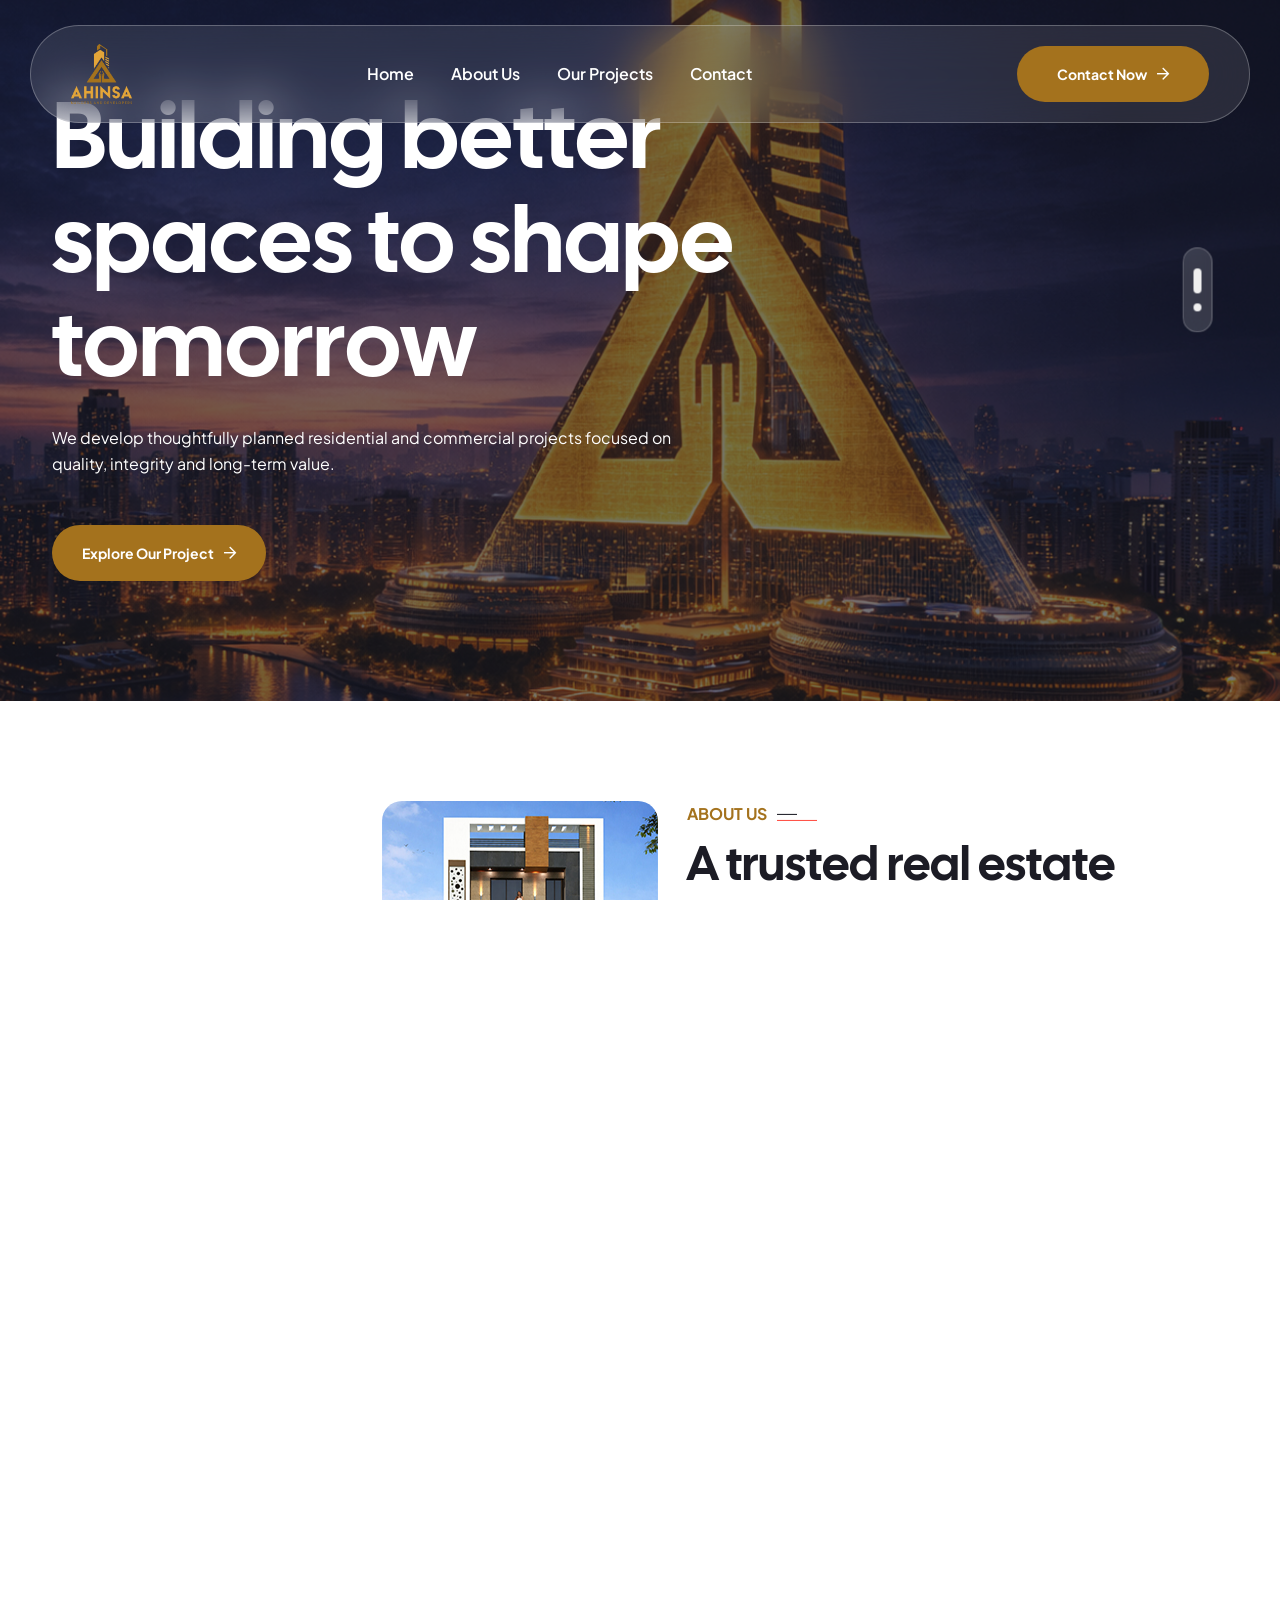
==== commit 7089db3d: "header fixed and contact us fixed" ====
--- a/index.html
+++ b/index.html
@@ -99,7 +99,7 @@
     <!--====== Start Overlay ======-->
     <div class="offcanvas__overlay"></div>
     <!--=== Start  Header Area  ===-->
-    <header class="header-area header-one">
+    <header class="header-area header-four">
         <!--====  Header Navigation  ===-->
         <div class="container-fluid">
             <div class="header-navigation">
@@ -107,52 +107,37 @@
                 <div class="primary-menu">
                     <!--====  Site Branding  ===-->
                     <div class="site-branding">
-                        <a href="#" class="brand-logo"><img src="assets/images/logo/Ahinsa-logo.png" height="60px"
-                                alt="Brand Logo"></a>
+                        <a href="index.html" class="brand-logo"><img src="assets/images/logo/Ahinsa-logo.png"
+                                height="60px" alt="Brand Logo"></a>
                     </div>
                     <!--=== Main Menu ===-->
                     <div class="theme-nav-menu">
                         <!--=== Menu Top ===-->
                         <div class="theme-menu-top d-block d-xl-none">
                             <div class="site-branding">
-                                <a href="#" class="brand-logo"><img src="assets/images/logo/Ahinsa-logo.png"
-                                        height="60px" alt="Brand Logo"></a>
+                                <a href="index.html" class="brand-logo"><img
+                                        src="assets/images/innerpage/logo/logo-main.png" alt="Brand Logo"></a>
                             </div>
                         </div>
                         <!--=== Main Menu ===-->
                         <nav class="main-menu">
                             <ul>
-                                <li class="menu-item has-children"><a href="#">Home</a>
+                                <li class="menu-item has-children"><a href="index.html">Home</a>
                                 </li>
                                 <li class="menu-item"><a href="about.html">About Us</a></li>
-                                <li class="menu-item has-children"><a href="#">Amenities</a>
+                                <li class="menu-item has-children"><a href="projects.html">Our Projects</a>
                                     <!-- <ul class="sub-menu">
                                         <li><a href="services.html">Our Services</a></li>
                                         <li><a href="service-details.html">Service Details</a></li>
                                     </ul> -->
-                                </li>
-                                <li class="menu-item has-children"><a href="#">Blog</a>
-                                    <ul class="sub-menu">
-                                        <li><a href="projects.html">Our Projects</a></li>
-                                        <li><a href="project-details.html">Project Details</a></li>
-                                    </ul>
-                                </li>
-                                <li class="menu-item has-children"><a href="#">Pages</a>
-                                    <ul class="sub-menu">
-                                        <li><a href="team.html">Our Team</a></li>
-                                        <li><a href="team-details.html">Team Details</a></li>
-                                        <li><a href="pricing.html">Pricing</a></li>
-                                        <li><a href="faq.html">Faqs</a></li>
-                                        <li><a href="404.html">404</a></li>
-                                    </ul>
                                 </li>
                                 <li class="menu-item"><a href="contact.html">Contact</a></li>
                             </ul>
                         </nav>
                         <!--=== Nav Button ===-->
                         <div class="theme-nav-button mt-20 d-block d-md-none">
-                            <a href="contact.html" class="theme-btn
-                                 style-one">Contact now<i class="far fa-arrow-right"></i></a>
+                            <a href="contact.html" class="theme-btn style-one">Contact Now<i
+                                    class="far fa-arrow-right"></i></a>
                         </div>
                         <!--===  Menu Bottom ===-->
                         <div class="theme-menu-bottom mt-50 d-block d-xl-none">
@@ -168,11 +153,8 @@
                     <!--=== Header Nav Right ===-->
                     <div class="nav-right-item">
                         <div class="nav-button d-none d-md-block">
-                            <a href="contact.html" class="theme-btn style-one text-uppercase">Contact Now<i
+                            <a href="contact.html" class="theme-btn style-one">Contact Now<i
                                     class="far fa-arrow-right"></i></a>
-                        </div>
-                        <div class="offcanvas-toggle d-none">
-                            <i class="fas fa-th"></i>
                         </div>
                         <div class="navbar-toggler">
                             <span></span>
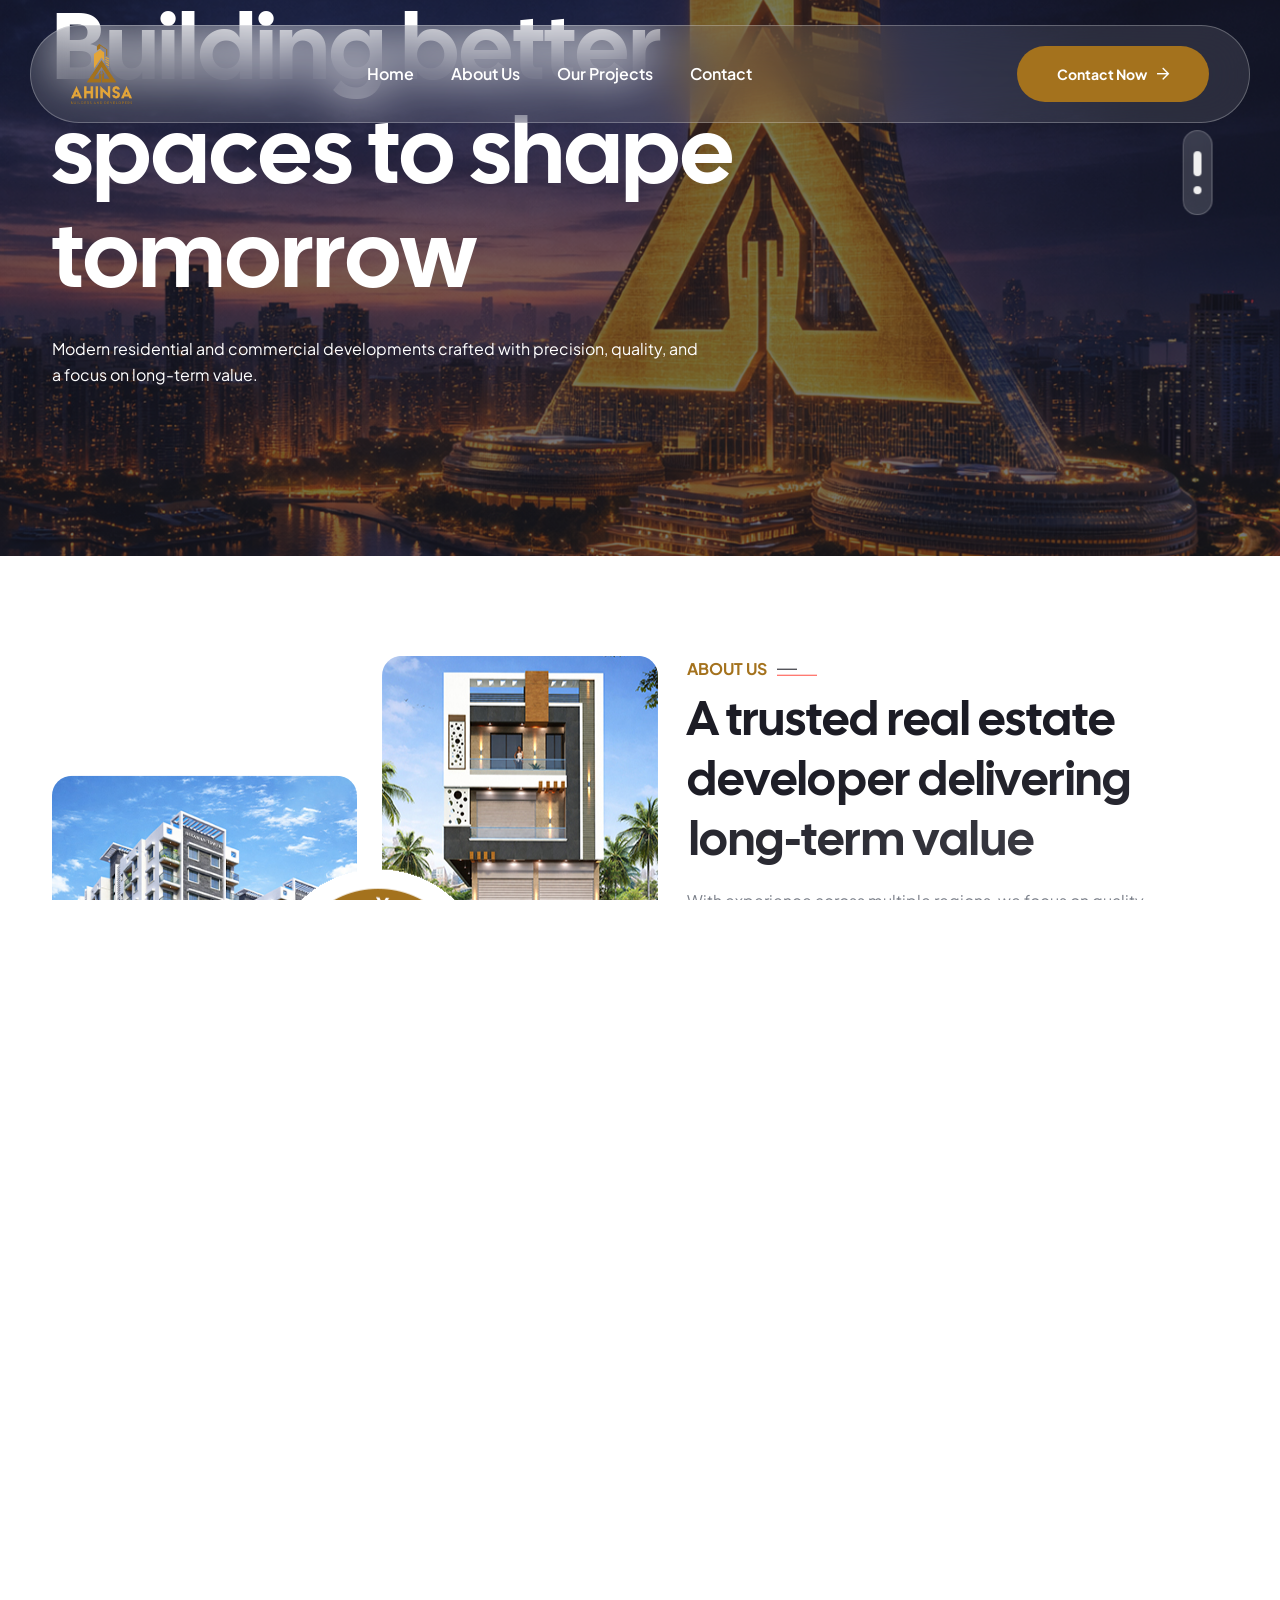
==== commit d7f4f983: "live ready" ====
--- a/index.html
+++ b/index.html
@@ -43,7 +43,7 @@
     <div class="renvia-offcanvas-panel d-none">
         <div class="offcanvas-panel-inner">
             <div class="panel-header d-flex justify-content-between align-items-center">
-                <a href="index-2.html" class="brand-logo"><img src="assets/images/innerpage/logo/logo-main.png"
+                <a href="index.html" class="brand-logo"><img src="assets/images/innerpage/logo/logo-main.png"
                         alt="Brand Logo"></a>
                 <div class="panel-close-btn"><i class="far fa-times"></i></div>
             </div>
@@ -64,7 +64,7 @@
                             <div class="hover-content">
                                 <div class="project-content">
                                     <span class="location"><i class="far fa-map-marker-alt"></i>New York, NY</span>
-                                    <h4 class="title"><a href="project-details.html">Apartment Building</a></h4>
+                                    <h4 class="title"><a href="javascript:void(0)">Apartment Building</a></h4>
                                 </div>
                             </div>
                         </div>
@@ -76,7 +76,7 @@
                             <div class="hover-content">
                                 <div class="project-content">
                                     <span class="location"><i class="far fa-map-marker-alt"></i>New York, NY</span>
-                                    <h4 class="title"><a href="project-details.html">Commercial Space</a></h4>
+                                    <h4 class="title"><a href="javascript:void(0)">Commercial Space</a></h4>
                                 </div>
                             </div>
                         </div>
@@ -115,8 +115,8 @@
                         <!--=== Menu Top ===-->
                         <div class="theme-menu-top d-block d-xl-none">
                             <div class="site-branding">
-                                <a href="index.html" class="brand-logo"><img
-                                        src="assets/images/innerpage/logo/logo-main.png" alt="Brand Logo"></a>
+                                <a href="index.html" class="brand-logo"><img src="assets/images/logo/Ahinsa-logo.png"
+                                        height="50px" alt="Brand Logo"></a>
                             </div>
                         </div>
                         <!--=== Main Menu ===-->
@@ -144,9 +144,8 @@
                             <h5>Follow Us</h5>
                             <ul class="social-link">
                                 <li><a href="#"><i class="fab fa-facebook-f"></i></a></li>
-                                <li><a href="#"><i class="fab fa-twitter"></i></a></li>
-                                <li><a href="#"><i class="fab fa-linkedin-in"></i></a></li>
-                                <li><a href="#"><i class="fab fa-youtube"></i></a></li>
+                                <li><a href="https://www.instagram.com/ahinsagroup_?igsh=MWJ3NTl4bWpoZXo2"><i
+                                            class="fab fa-instagram"></i></a></li>
                             </ul>
                         </div>
                     </div>
@@ -185,14 +184,9 @@
                                             <!-- <span class="tag-line d-none" data-aos="fade-down" data-aos-duration="2000">rehomes housing development</span> -->
                                             <h1 class="text-anm">Building better spaces to
                                                 shape tomorrow</h1>
-                                            <p class="mb-5 pb-0" data-aos="fade-up" data-aos-duration="2200">We develop
-                                                thoughtfully planned residential and
-                                                commercial projects focused on quality, integrity and long-term value.
+                                            <p class="mb-5 pb-0" data-aos="fade-up" data-aos-duration="2200">Modern residential and commercial developments crafted with precision,
+                                                quality, and a focus on long-term value.
                                             </p>
-                                            <div class="renvia-button" data-aos="fade-up" data-aos-duration="2400">
-                                                <a href="#" class="theme-btn style-one">Explore Our Project<i
-                                                        class="far fa-arrow-right"></i></a>
-                                            </div>
 
                                         </div>
                                     </div>
@@ -212,10 +206,10 @@
                                             <p class="mb-5 pb-0" data-aos="fade-up" data-aos-duration="2200">Ahinsa
                                                 Group presents an upcoming residential development combining modern
                                                 design, convenience, and future-ready urban living.</p>
-                                            <div class="renvia-button" data-aos="fade-up" data-aos-duration="2400">
+                                            <!-- <div class="renvia-button" data-aos="fade-up" data-aos-duration="2400">
                                                 <a href="#" class="theme-btn style-one">View All
                                                     Services<i class="far fa-arrow-right"></i></a>
-                                            </div>
+                                            </div> -->
                                         </div>
                                     </div>
                                 </div>
@@ -360,10 +354,10 @@
                                                 <span class="location"><i class="far fa-map-marker-alt"></i>Kharghar,
                                                     Navi Mumbai</span>
                                             </div>
-                                            <h4 class="title"><a href="project-details.html">Mirai One</a></h4>
+                                            <h4 class="title"><a href="javascript:void(0)">Mirai One</a></h4>
                                             <p>Experience elevated living at Mirai One Kharghar with elegant 2 & 3 BHK
                                                 residences designed for comfort, style, and distinction.</p>
-                                            <a href="project-details.html" class="icon-btn"><i
+                                            <a href="javascript:void(0)" class="icon-btn"><i
                                                     class="far fa-arrow-right"></i></a>
                                         </div>
                                         <div class="project-thumbnail">
@@ -377,11 +371,11 @@
                                                 <span class="location"><i class="far fa-map-marker-alt"></i>CBD Belapur,
                                                     Navi Mumbai</span>
                                             </div>
-                                            <h4 class="title"><a href="project-details.html">Mount Bliss</a></h4>
+                                            <h4 class="title"><a href="javascript:void(0)">Mount Bliss</a></h4>
                                             <p>Mount Bliss in CBD Belapur offers ultra-luxury 2, 3 & 4 BHK residences
                                                 thoughtfully designed for refined living, serene views, and modern
                                                 lifestyle.</p>
-                                            <a href="project-details.html" class="icon-btn"><i
+                                            <a href="javascript:void(0)" class="icon-btn"><i
                                                     class="far fa-arrow-right"></i></a>
                                         </div>
                                         <div class="project-thumbnail">
@@ -395,11 +389,11 @@
                                                 <span class="location"><i class="far fa-map-marker-alt"></i>Udaipur,
                                                     Rajasthan</span>
                                             </div>
-                                            <h4 class="title"><a href="project-details.html">Hiraman Tower</a></h4>
+                                            <h4 class="title"><a href="javascript:void(0)">Hiraman Tower</a></h4>
                                             <p>Located in Udaipur, Hiraman Tower is a completed G+10 residential project
                                                 offering comfortable homes designed for modern everyday living.
                                             </p>
-                                            <a href="project-details.html" class="icon-btn"><i
+                                            <a href="javascript:void(0)" class="icon-btn"><i
                                                     class="far fa-arrow-right"></i></a>
                                         </div>
                                         <div class="project-thumbnail">
@@ -413,11 +407,11 @@
                                                 <span class="location"><i class="far fa-map-marker-alt"></i>Udaipur,
                                                     Rajasthan</span>
                                             </div>
-                                            <h4 class="title"><a href="project-details.html">Mega Awas Yojna</a></h4>
+                                            <h4 class="title"><a href="javascript:void(0)">Mega Awas Yojna</a></h4>
                                             <p>Located in Udaipur, Mega Awas Yojana offers affordable residential flats
                                                 thoughtfully designed to support comfortable and practical urban living.
                                             </p>
-                                            <a href="project-details.html" class="icon-btn"><i
+                                            <a href="javascript:void(0)" class="icon-btn"><i
                                                     class="far fa-arrow-right"></i></a>
                                         </div>
                                         <div class="project-thumbnail">
@@ -458,7 +452,8 @@
                                             <div class="col-4">
                                                 <div class="renvia-counter-item mb-20">
                                                     <div class="content">
-                                                        <h3><span class="counter">2000</span><span class="symbol">+</span>
+                                                        <h3><span class="counter">2000</span><span
+                                                                class="symbol">+</span>
                                                         </h3>
                                                         <p>Homes Delivered</p>
                                                     </div>
@@ -476,7 +471,8 @@
                                             <div class="col-4">
                                                 <div class="renvia-counter-item mb-20">
                                                     <div class="content">
-                                                        <h3><span class="counter">100</span><span class="symbol">% Focus</span>
+                                                        <h3><span class="counter">100</span><span class="symbol">%
+                                                                Focus</span>
                                                         </h3>
                                                         <p>On quality & compliance</p>
                                                     </div>
@@ -506,8 +502,7 @@
                             <div class="col-xl-6 col-lg-10">
                                 <!-- Renvia Image -->
                                 <div class="renvia-image mb-5 mb-xl-0" data-aos="fade-up" data-aos-duration="1000">
-                                    <img src="assets/images/Homepage-Section-5-Testimonial.jpeg"
-                                        alt="testimonial">
+                                    <img src="assets/images/Homepage-Section-5-Testimonial.jpeg" alt="testimonial">
                                 </div>
                             </div>
                             <div class="col-xl-6 col-lg-10">
@@ -527,7 +522,9 @@
                                                         <img src="assets/images/home-one/testimonial/quote.png"
                                                             alt="quote">
                                                     </div>
-                                                    <p>“ Ahinsa Group delivered exactly what they promised. From planning to possession, the entire process was transparent, smooth, and professionally managed.”</p>
+                                                    <p>“ Ahinsa Group delivered exactly what they promised. From
+                                                        planning to possession, the entire process was transparent,
+                                                        smooth, and professionally managed.”</p>
                                                     <div class="author-thumb-item">
                                                         <div class="author-thumb">
                                                             <img src="assets/images/home-one/testimonial/author-img1.jpg"
@@ -546,7 +543,9 @@
                                                         <img src="assets/images/home-one/testimonial/quote.png"
                                                             alt="quote">
                                                     </div>
-                                                    <p>“ Ahinsa Group delivered exactly what they promised. From planning to possession, the entire process was transparent, smooth, and professionally managed.”</p>
+                                                    <p>“ Ahinsa Group delivered exactly what they promised. From
+                                                        planning to possession, the entire process was transparent,
+                                                        smooth, and professionally managed.”</p>
                                                     <div class="author-thumb-item">
                                                         <div class="author-thumb">
                                                             <img src="assets/images/home-one/testimonial/author-img1.jpg"
@@ -565,7 +564,8 @@
                                     <div class="renvia-counter-box" data-aos="fade-up" data-aos-duration="1400">
                                         <div class="content">
                                             <h2><span class="number">2000</span><span class="symbol">+</span></h2>
-                                            <p style="margin-left: 3rem;">Happy homeowners who trust Ahinsa Group for quality construction and timely delivery.</p>
+                                            <p style="margin-left: 3rem;">Happy homeowners who trust Ahinsa Group for
+                                                quality construction and timely delivery.</p>
                                         </div>
                                     </div>
                                 </div>
@@ -600,26 +600,24 @@
                     <!--=== Footer Widget Area ===-->
                     <div class="footer-widget-area pt-80 pb-30">
                         <div class="row">
-                            <div class="col-lg-3 col-md-6">
+                            <div class="col-lg-4 col-md-6">
                                 <!--=== Footer Widget ===-->
                                 <div class="footer-widget footer-about-widget mb-40" data-aos="fade-up"
                                     data-aos-duration="800">
                                     <div class="widget-content">
                                         <div class="footer-logo mb-30">
-                                            <a href="index-2.html"><img style="height: 150px;"
-                                                    src="assets/images/logo/Ahinsa-logo.png"
-                                                    alt="Brand Logo"></a>
+                                            <a href="index.html"><img style="height: 150px;"
+                                                    src="assets/images/logo/Ahinsa-logo.png" alt="Brand Logo"></a>
                                         </div>
                                         <div class="social-box">
                                             <a href="#"><i class="fab fa-facebook-f"></i></a>
-                                            <a href="#"><i class="fab fa-twitter"></i></a>
-                                            <a href="#"><i class="fab fa-linkedin-in"></i></a>
-                                            <a href="#"><i class="fab fa-youtube"></i></a>
-                                        </div>
-                                    </div>
-                                </div>
-                            </div>
-                            <div class="col-lg-3 col-md-6">
+                                            <a href="https://www.instagram.com/ahinsagroup_?igsh=MWJ3NTl4bWpoZXo2"><i
+                                                    class="fab fa-instagram"></i></a>
+                                        </div>
+                                    </div>
+                                </div>
+                            </div>
+                            <div class="col-lg-4 col-md-6">
                                 <!--=== Footer Widget ===-->
                                 <div class="footer-widget footer-nav-widget mb-40 ms-0 ms-lg-5" data-aos="fade-up"
                                     data-aos-duration="1000">
@@ -628,46 +626,10 @@
                                         <div class="line-wrap"><span></span><span></span><span></span></div>
                                         <ul class="widget-nav">
                                             <li><a href="about.html">About Us</a></li>
-                                            <li><a href="about.html">Why Choose Us</a></li>
-                                            <li><a href="#">Our Team</a></li>
-                                            <li><a href="projects.html">Solutions</a></li>
+                                            <li><a href="projects.html">Our Project</a></li>
+                                            <li><a href="about.html">Our Team</a></li>
                                             <li><a href="contact.html">Contact</a></li>
                                         </ul>
-                                    </div>
-                                </div>
-                            </div>
-                            <div class="col-lg-3 col-md-6">
-                                <!--=== Footer Widget ===-->
-                                <div class="footer-widget footer-nav-widget mb-40" data-aos="fade-up"
-                                    data-aos-duration="1200">
-                                    <div class="widget-content">
-                                        <h4 class="widget-title">Our Services</h4>
-                                        <div class="line-wrap"><span></span><span></span><span></span></div>
-                                        <ul class="widget-nav">
-                                            <li><a href="projects.html">Our Project</a></li>
-                                            <li><a href="#">News & Updates</a></li>
-                                            <li><a href="#">Terms & Conditions</a></li>
-                                            <li><a href="contact.html">Support Centre</a></li>
-                                            <li><a href="contact.html">Contact</a></li>
-                                        </ul>
-                                    </div>
-                                </div>
-                            </div>
-                            <div class="col-lg-3 col-md-6">
-                                <!--=== Footer Widget ===-->
-                                <div class="footer-widget footer-newsletter-widget mb-40" data-aos="fade-up"
-                                    data-aos-duration="1400">
-                                    <div class="widget-content">
-                                        <h4 class="widget-title">Newsletter</h4>
-                                        <div class="line-wrap"><span></span><span></span><span></span></div>
-                                        <p>Subscribe to Our Newsletter. Regular inspection and feedback mechanisms</p>
-                                        <form>
-                                            <div class="form-group">
-                                                <input type="email" class="form_control" placeholder="Enter your email"
-                                                    name="email">
-                                                <button class="submit-btn"><i class="far fa-paper-plane"></i></button>
-                                            </div>
-                                        </form>
                                     </div>
                                 </div>
                             </div>
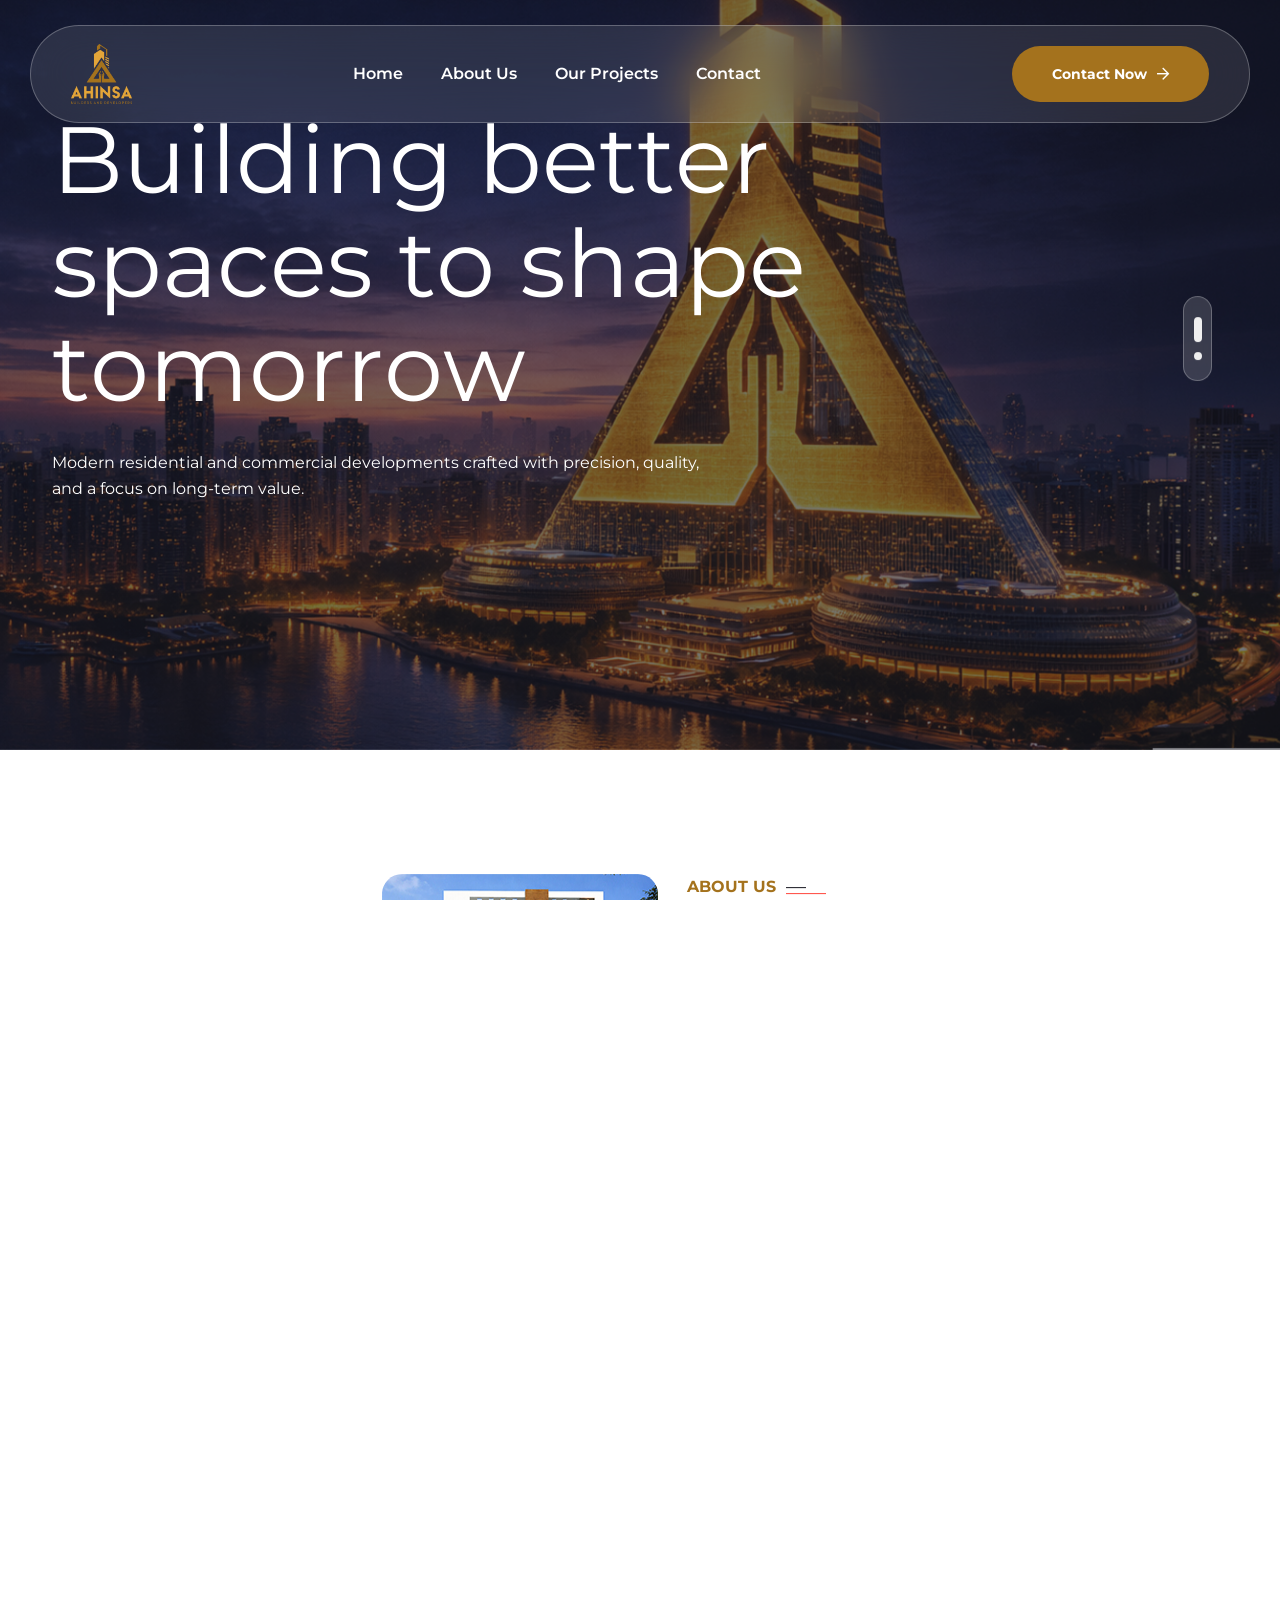
==== commit 60d04d35: "font updated : montserrat" ====
--- a/index.html
+++ b/index.html
@@ -12,10 +12,11 @@
     <!--====== Favicon Icon ======-->
     <link rel="shortcut icon" href="assets/images/logo/Ahinsa-logo.png" type="image/png">
     <!--====== Google Fonts ======-->
-    <link
-        href="https://fonts.googleapis.com/css2?family=Cal+Sans&amp;family=Plus+Jakarta+Sans:ital,wght@0,200..800;1,200..800&amp;display=swap"
+    <link rel="preconnect" href="https://fonts.googleapis.com">
+    <link rel="preconnect" href="https://fonts.gstatic.com" crossorigin>
+    <link href="https://fonts.googleapis.com/css2?family=Montserrat:ital,wght@0,100..900;1,100..900&display=swap"
         rel="stylesheet">
-    <!--====== Foc:\Users\kamble\Desktop\Rahul\Coding\My\march26\RealEstate_2\nayonacademy.com\html\renvia-html\about.htmlntAwesome css ======-->
+        
     <link rel="stylesheet" href="assets/fonts/fontawesome/css/all.min.css">
     <!--====== Bootstrap css ======-->
     <link rel="stylesheet" href="assets/css/plugins/bootstrap.min.css">
@@ -184,7 +185,8 @@
                                             <!-- <span class="tag-line d-none" data-aos="fade-down" data-aos-duration="2000">rehomes housing development</span> -->
                                             <h1 class="text-anm">Building better spaces to
                                                 shape tomorrow</h1>
-                                            <p class="mb-5 pb-0" data-aos="fade-up" data-aos-duration="2200">Modern residential and commercial developments crafted with precision,
+                                            <p class="mb-5 pb-0" data-aos="fade-up" data-aos-duration="2200">Modern
+                                                residential and commercial developments crafted with precision,
                                                 quality, and a focus on long-term value.
                                             </p>
 
--- a/assets/css/style.css
+++ b/assets/css/style.css
@@ -54,8 +54,8 @@
   --white-color: #ffffff;
   --text-color: #797E88;
   --border-color: #D8DDE1;
-  --heading-font: "Cal Sans", sans-serif;
-  --body-font: "Plus Jakarta Sans", sans-serif;
+  --heading-font: "Montserrat", sans-serif;
+  --body-font: "Montserrat", sans-serif;
 }
 
 html {
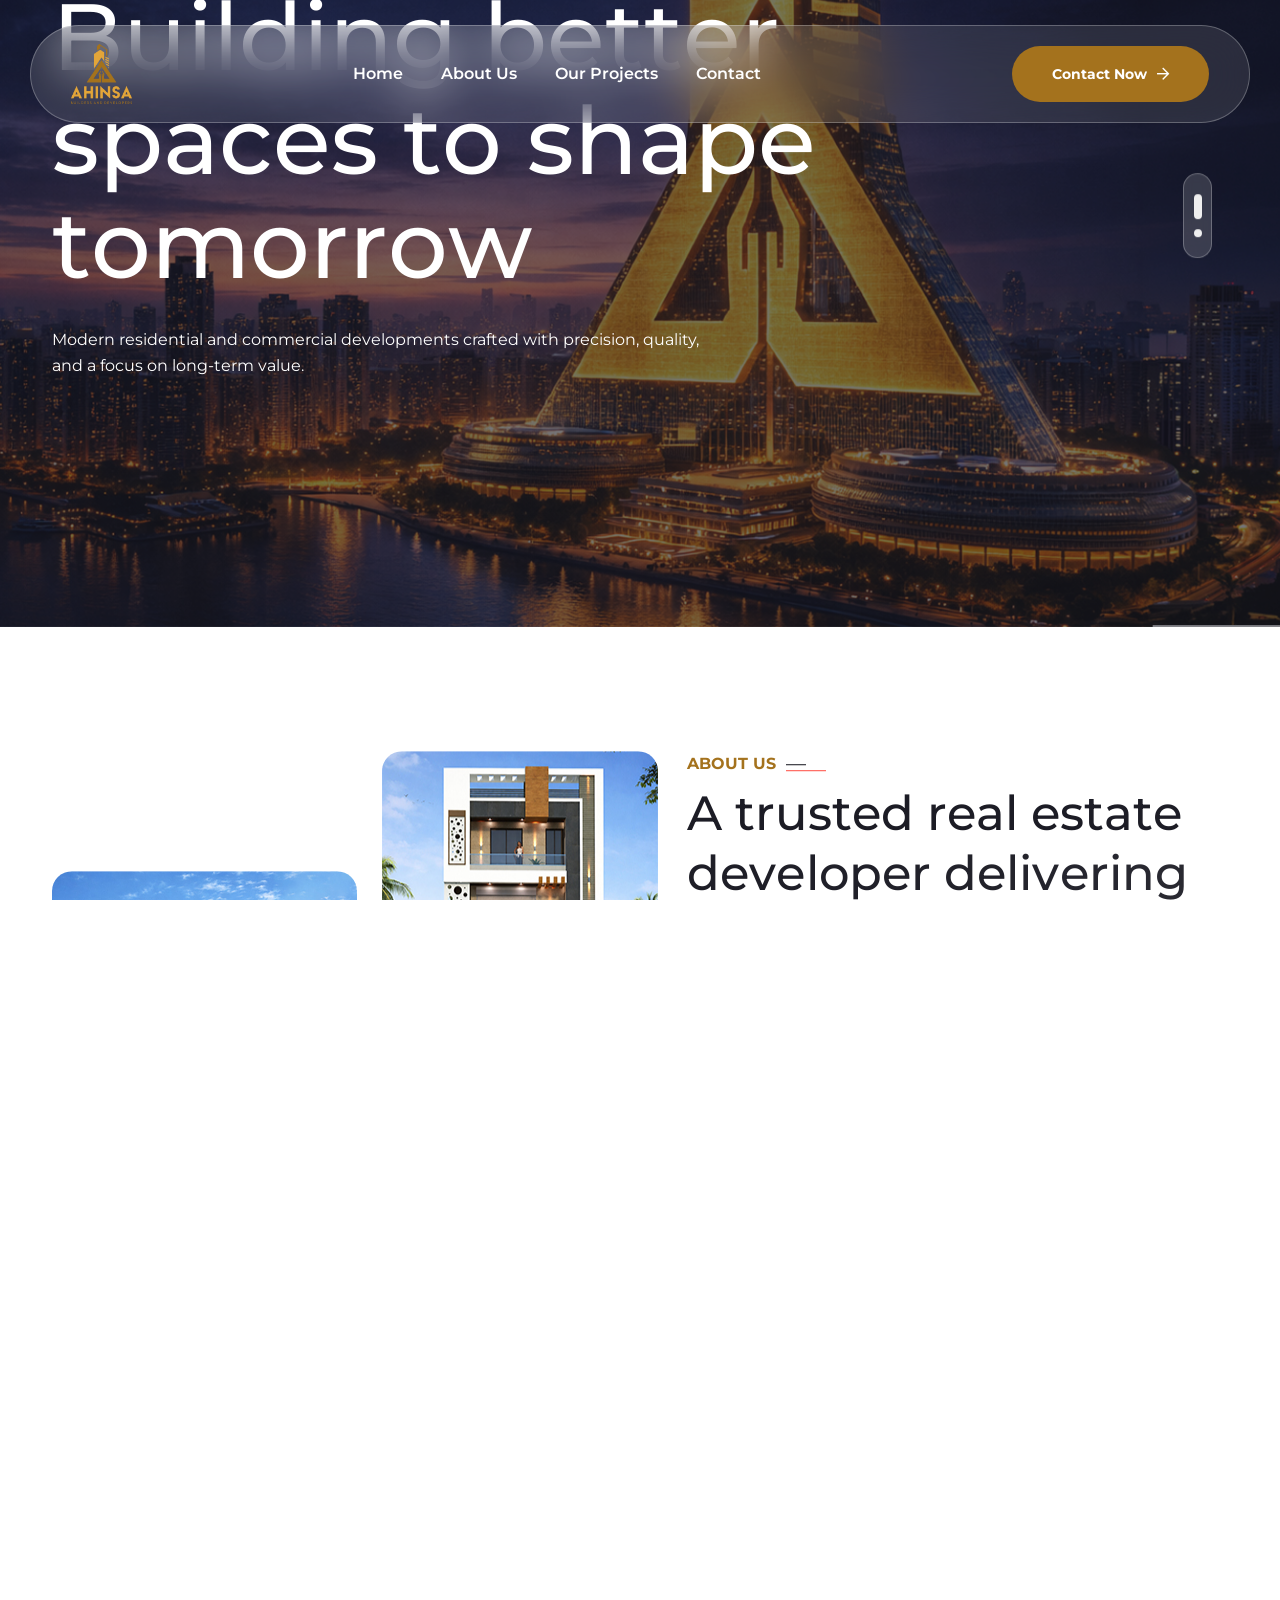
==== commit 072ad95f: "font weight updated" ====
--- a/index.html
+++ b/index.html
@@ -28,7 +28,7 @@
     <link rel="stylesheet" href="assets/css/plugins/aos.css">
     <!--====== Default css ======-->
     <link rel="stylesheet" href="assets/css/spacings.css">
-    <!--====== Default css ======-->
+    <!--====== Default css font weight updated ======-->
     <link rel="stylesheet" href="assets/css/style.css">
 </head>
 
--- a/assets/css/style.css
+++ b/assets/css/style.css
@@ -100,7 +100,7 @@
 h4,
 h5,
 h6 {
-  font-weight: 400;
+  font-weight: 500;
   margin: 0px;
   color: var(--heading-color);
   font-family: var(--heading-font);
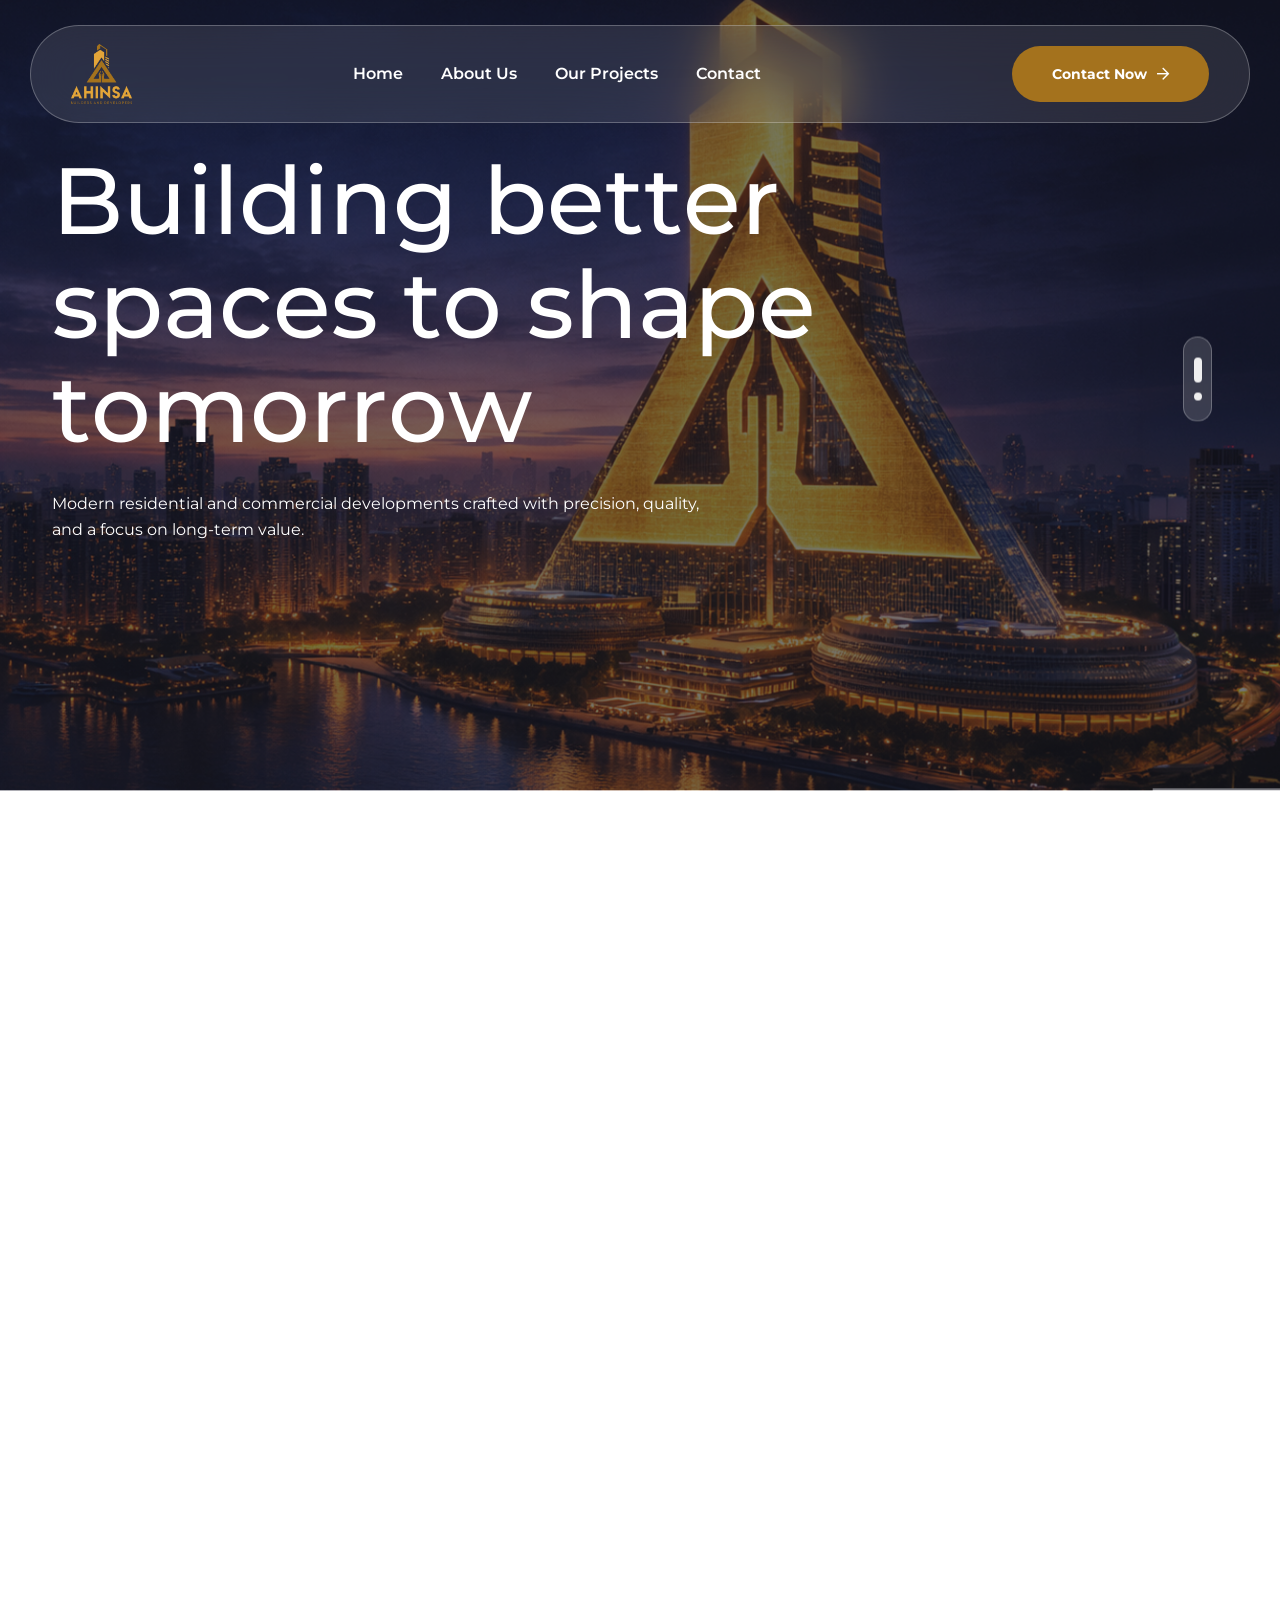
==== commit 26c62df6: "little changes for mobile optimization done" ====
--- a/index.html
+++ b/index.html
@@ -427,7 +427,7 @@
                     </div>
                 </section><!--======  End Project Section  ======-->
                 <!--======  Start Feature Section  ======-->
-                <section class="renvia-feature_one pt-120 pb-120">
+                <section class="renvia-feature_one pt-md-120 pb-120">
                     <div class="container">
                         <div class="row justify-content-center">
                             <div class="col-xl-6 col-lg-10">
@@ -509,7 +509,7 @@
                             </div>
                             <div class="col-xl-6 col-lg-10">
                                 <!-- Renvia Content Box -->
-                                <div class="renvia-content-box bg_cover"
+                                <div class="renvia-content-box bg_cover mb-120 mb-md-50"
                                     data-src="assets/images/home-one/testimonial/testimonial-bg.jpg">
                                     <div class="section-title mb-30">
                                         <span class="sub-title" data-aos="fade-down" data-aos-duration="1000"><img
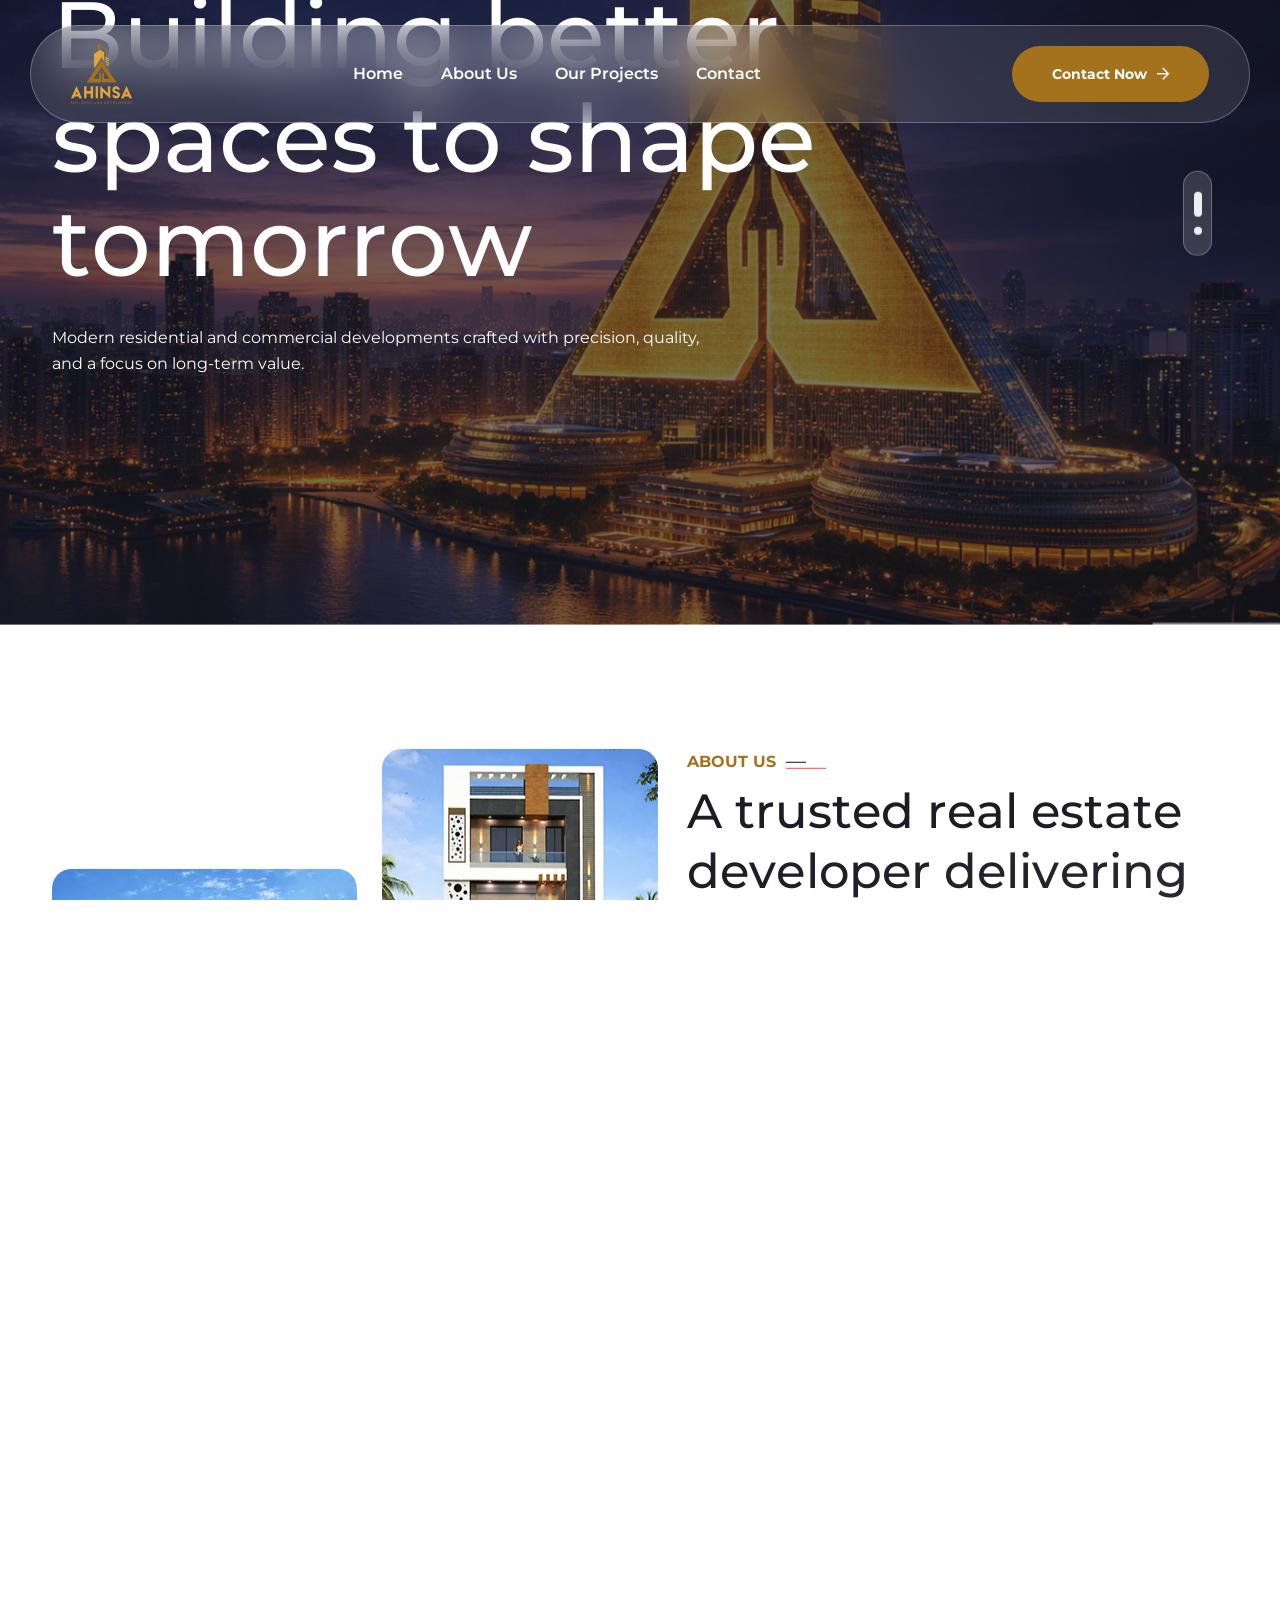
==== commit 50743934: "minal changes done, 2 new projects added, map added" ====
--- a/index.html
+++ b/index.html
@@ -628,7 +628,7 @@
                                         <div class="line-wrap"><span></span><span></span><span></span></div>
                                         <ul class="widget-nav">
                                             <li><a href="about.html">About Us</a></li>
-                                            <li><a href="projects.html">Our Project</a></li>
+                                            <li><a href="projects.html">Our Projects</a></li>
                                             <li><a href="about.html">Our Team</a></li>
                                             <li><a href="contact.html">Contact</a></li>
                                         </ul>
--- a/assets/css/style.css
+++ b/assets/css/style.css
@@ -2176,7 +2176,11 @@
 }
 @media (max-width: 767.98px) {
   .renvia-about_one .renvia-image-box .renvia-image.image_three {
-    display: none;
+    /* display: none; */
+    position: absolute;
+    right: -5%;
+    top: 40%;
+    scale: .8;
   }
   .renvia-about_one .renvia-image-box .renvia-image.image_three img {
     width: 100%;
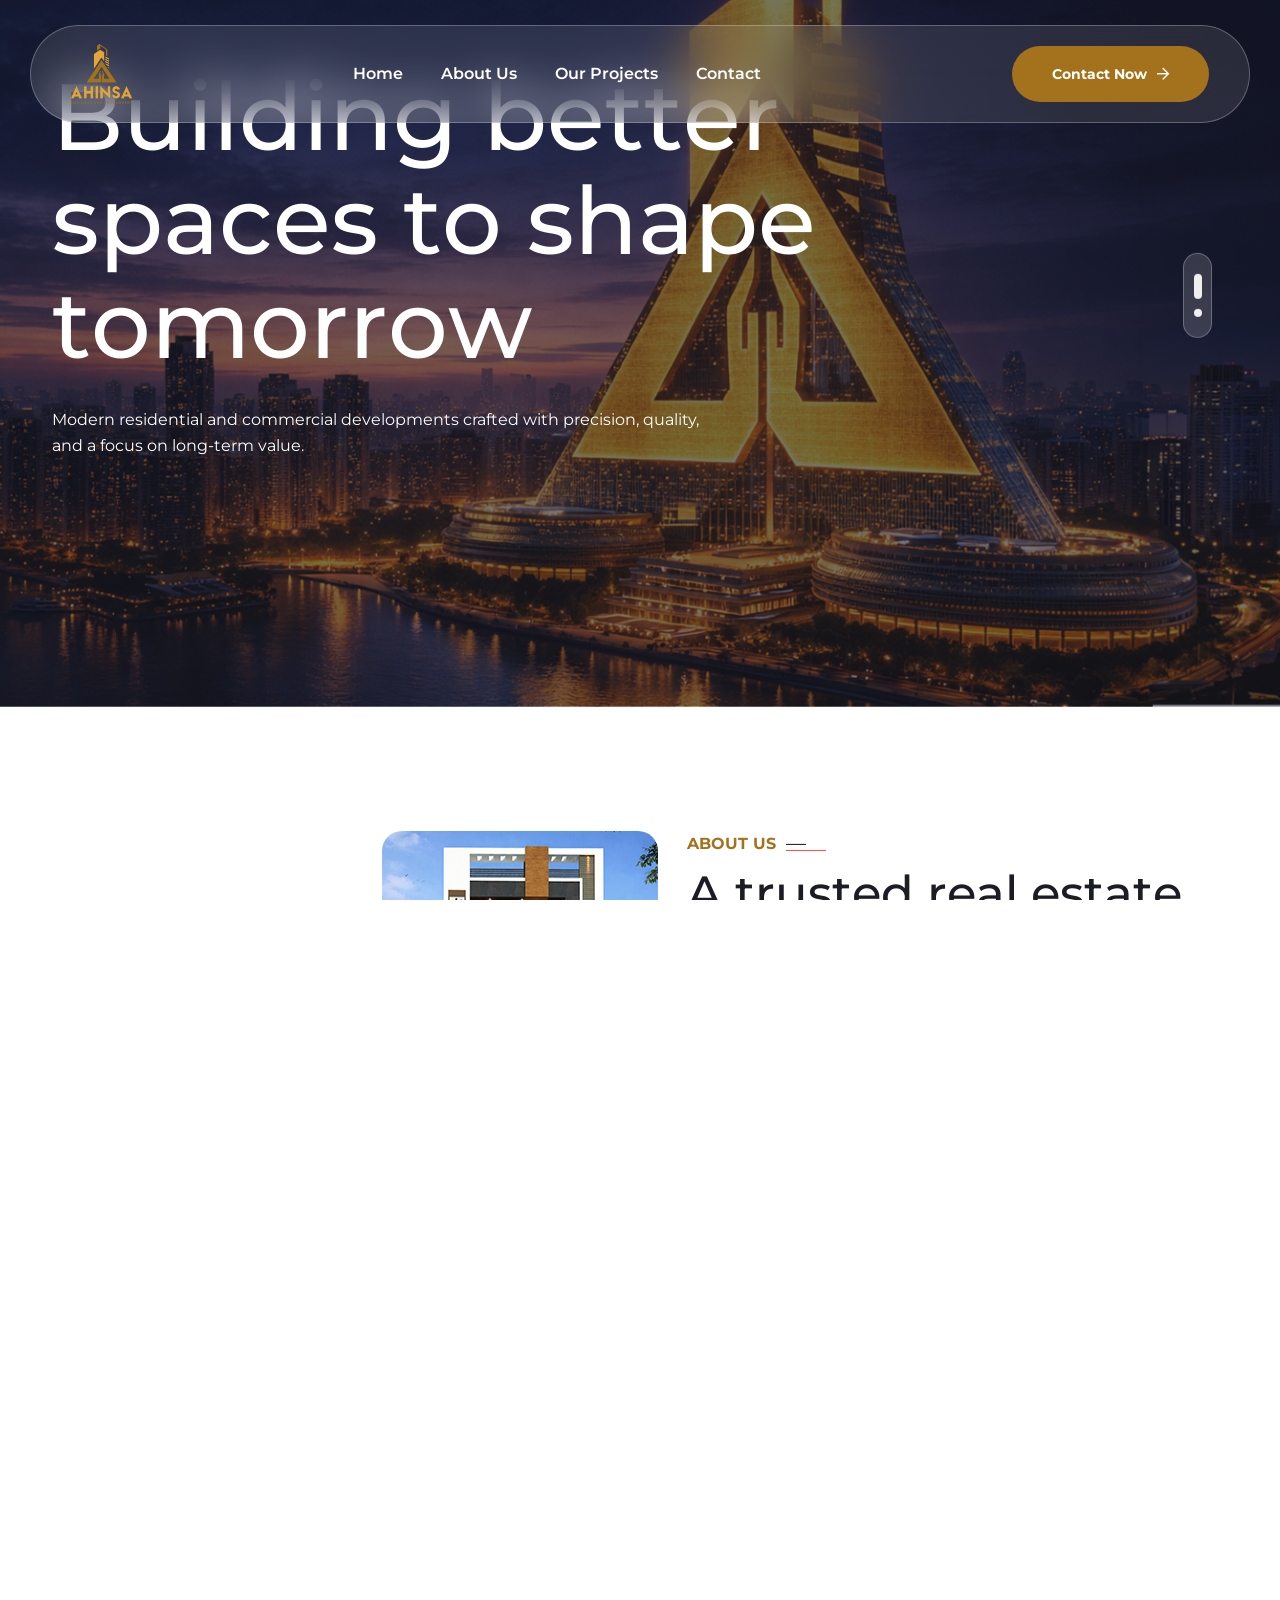
==== commit eb865204: "Ahinsa Group title  and about us images updated" ====
--- a/index.html
+++ b/index.html
@@ -8,7 +8,7 @@
     <meta name="description" content="AI, Agency, Technology">
     <meta name="viewport" content="width=device-width, initial-scale=1, shrink-to-fit=no">
     <!--====== Title ======-->
-    <title>Ahinsa -</title>
+    <title>Ahinsa Group</title>
     <!--====== Favicon Icon ======-->
     <link rel="shortcut icon" href="assets/images/logo/Ahinsa-logo.png" type="image/png">
     <!--====== Google Fonts ======-->
@@ -585,9 +585,10 @@
                             <div class="col-lg-8">
                                 <div class="section-title text-white mb-55 text-center text-lg-start" data-aos="fade-up"
                                     data-aos-duration="800">
-                                    <h2>Let’s Get Started on Your Project?</h2>
-                                    <p>Let’s talk to us, share your dream project and we will transform it into reality
-                                    </p>
+                                    <!-- <h2>Let’s Get Started on Your Project?</h2> -->
+                                    <h2>Let’s talk to us, share your dream project and we will transform it into reality</h2>
+                                    <!-- <p>Let’s talk to us, share your dream project and we will transform it into reality -->
+                                    <!-- </p> -->
                                 </div>
                             </div>
                             <div class="col-lg-4">
--- a/assets/css/style.css
+++ b/assets/css/style.css
@@ -3921,6 +3921,7 @@
 }
 .renvia-project-item.style-four .project-thumbnail img {
   width: 100%;
+  object-fit: cover;
   border-radius: 30px;
 }
 .renvia-project-item.style-four .project-thumbnail .hover-content {
